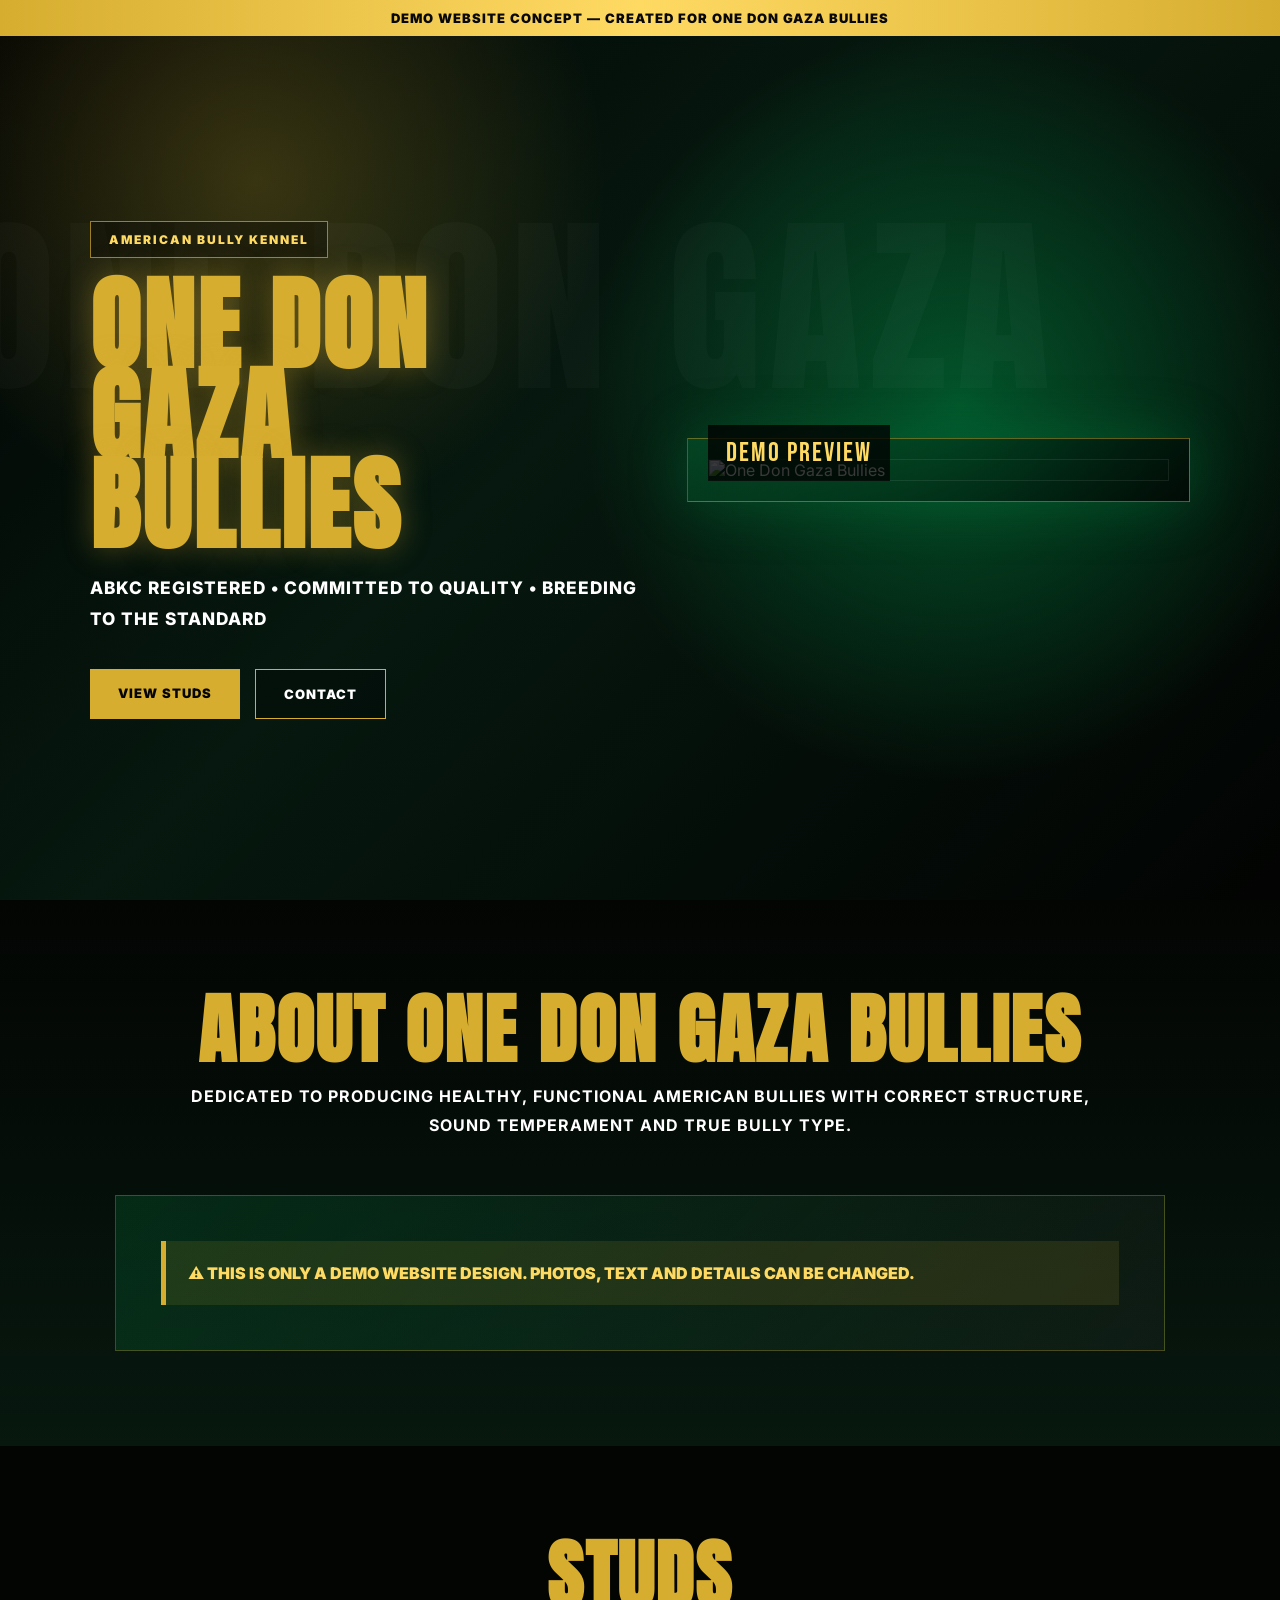
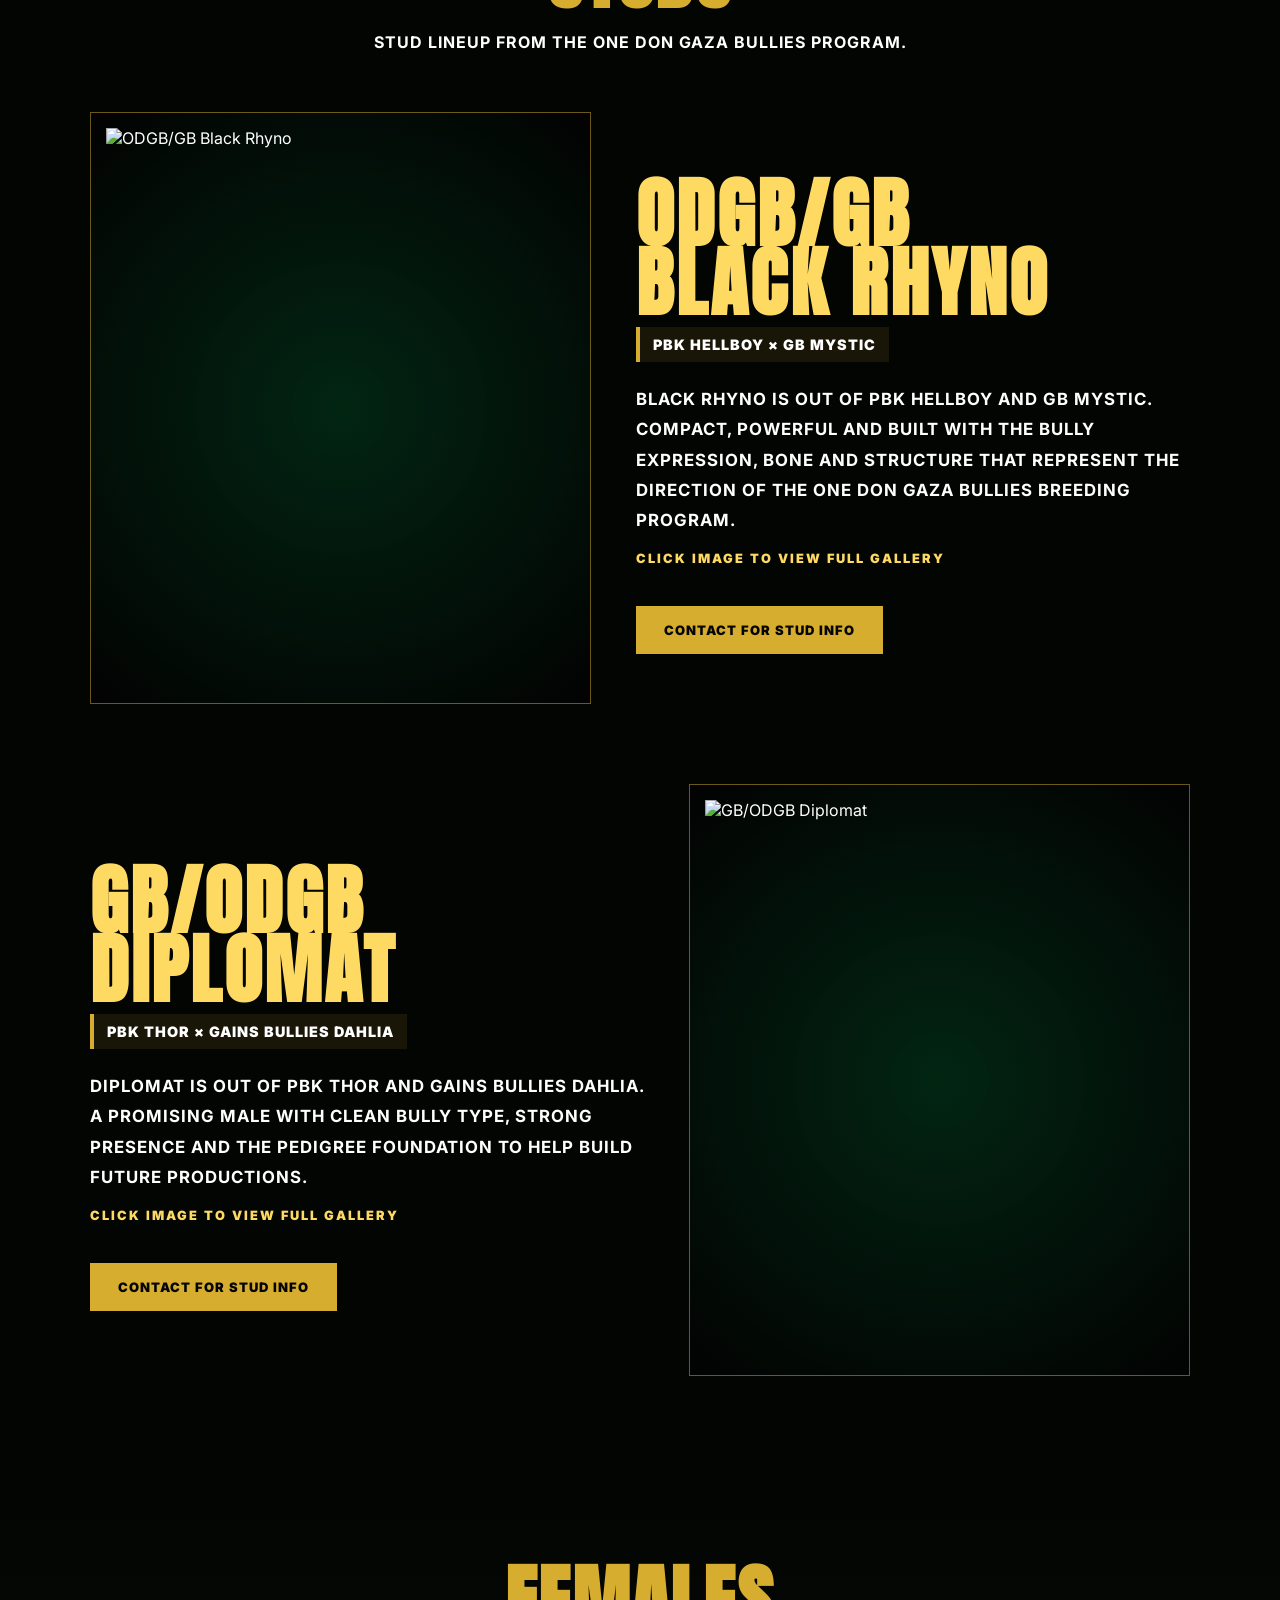
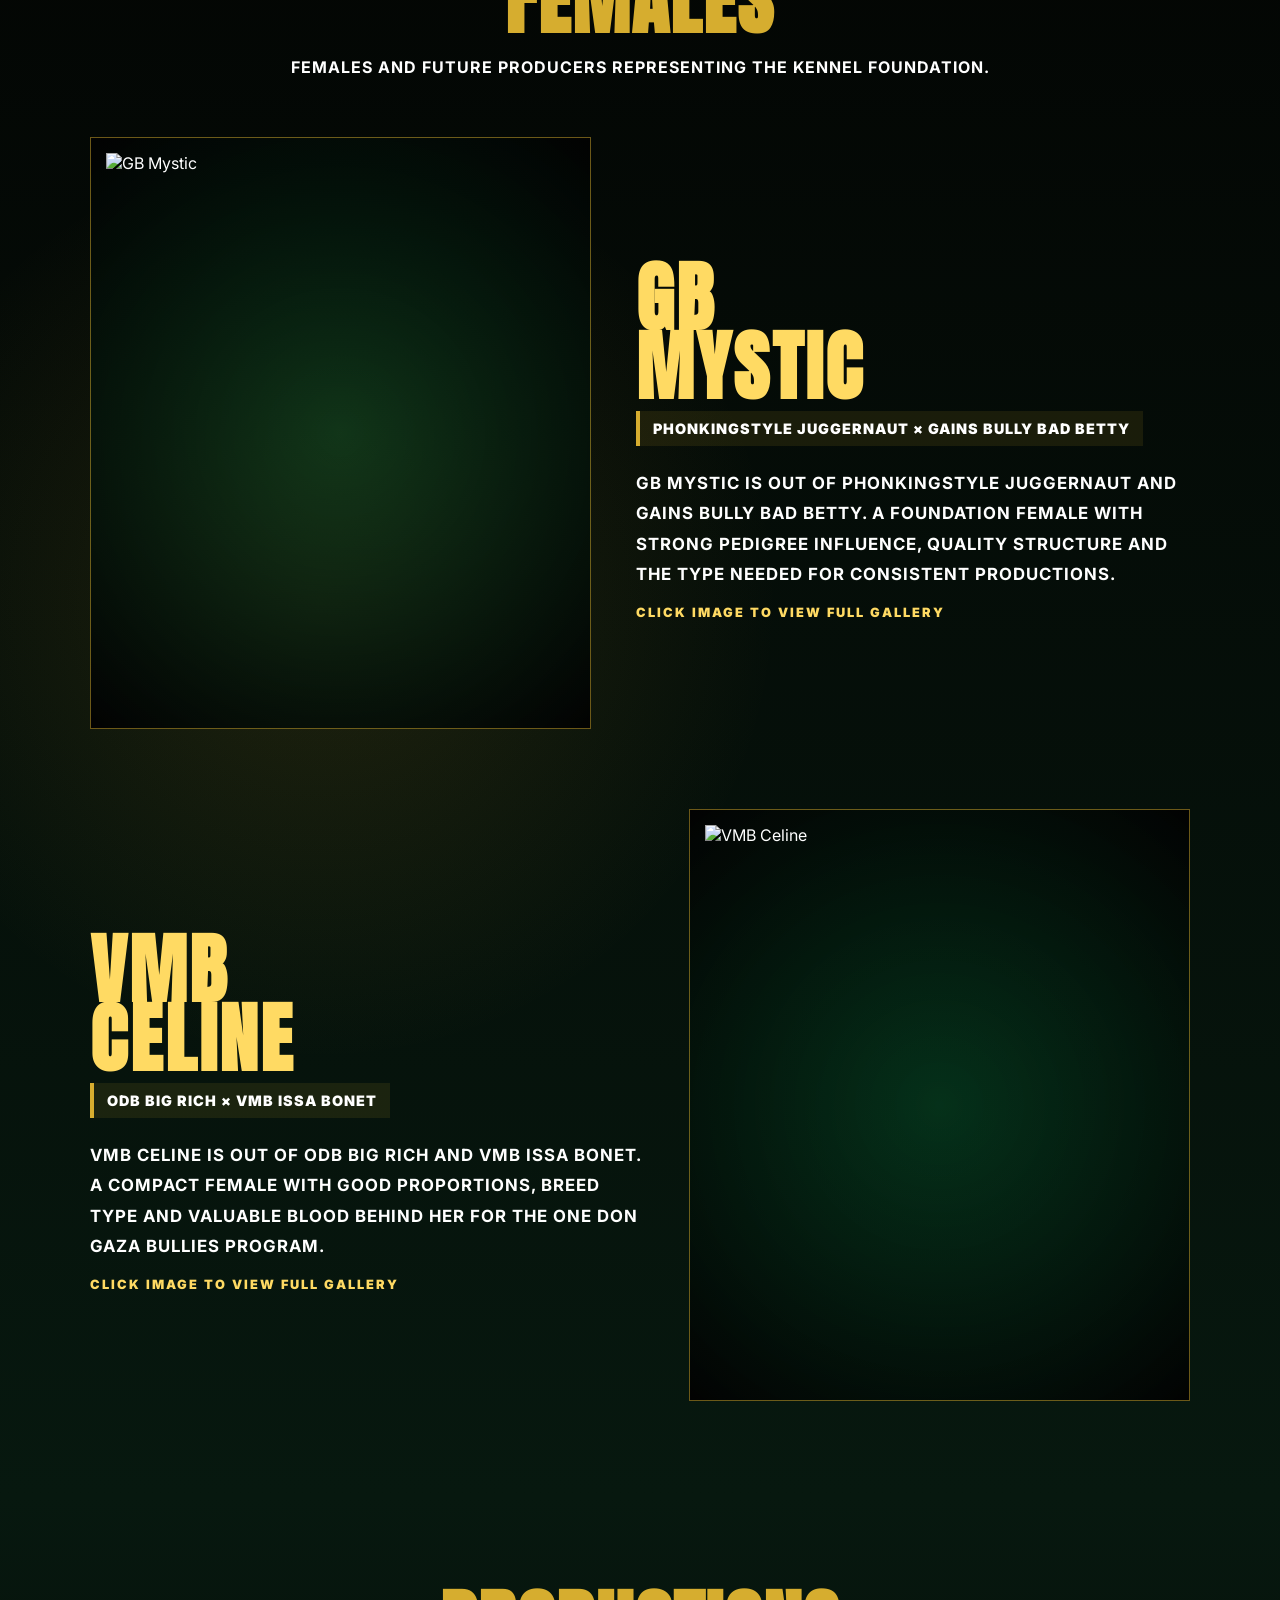
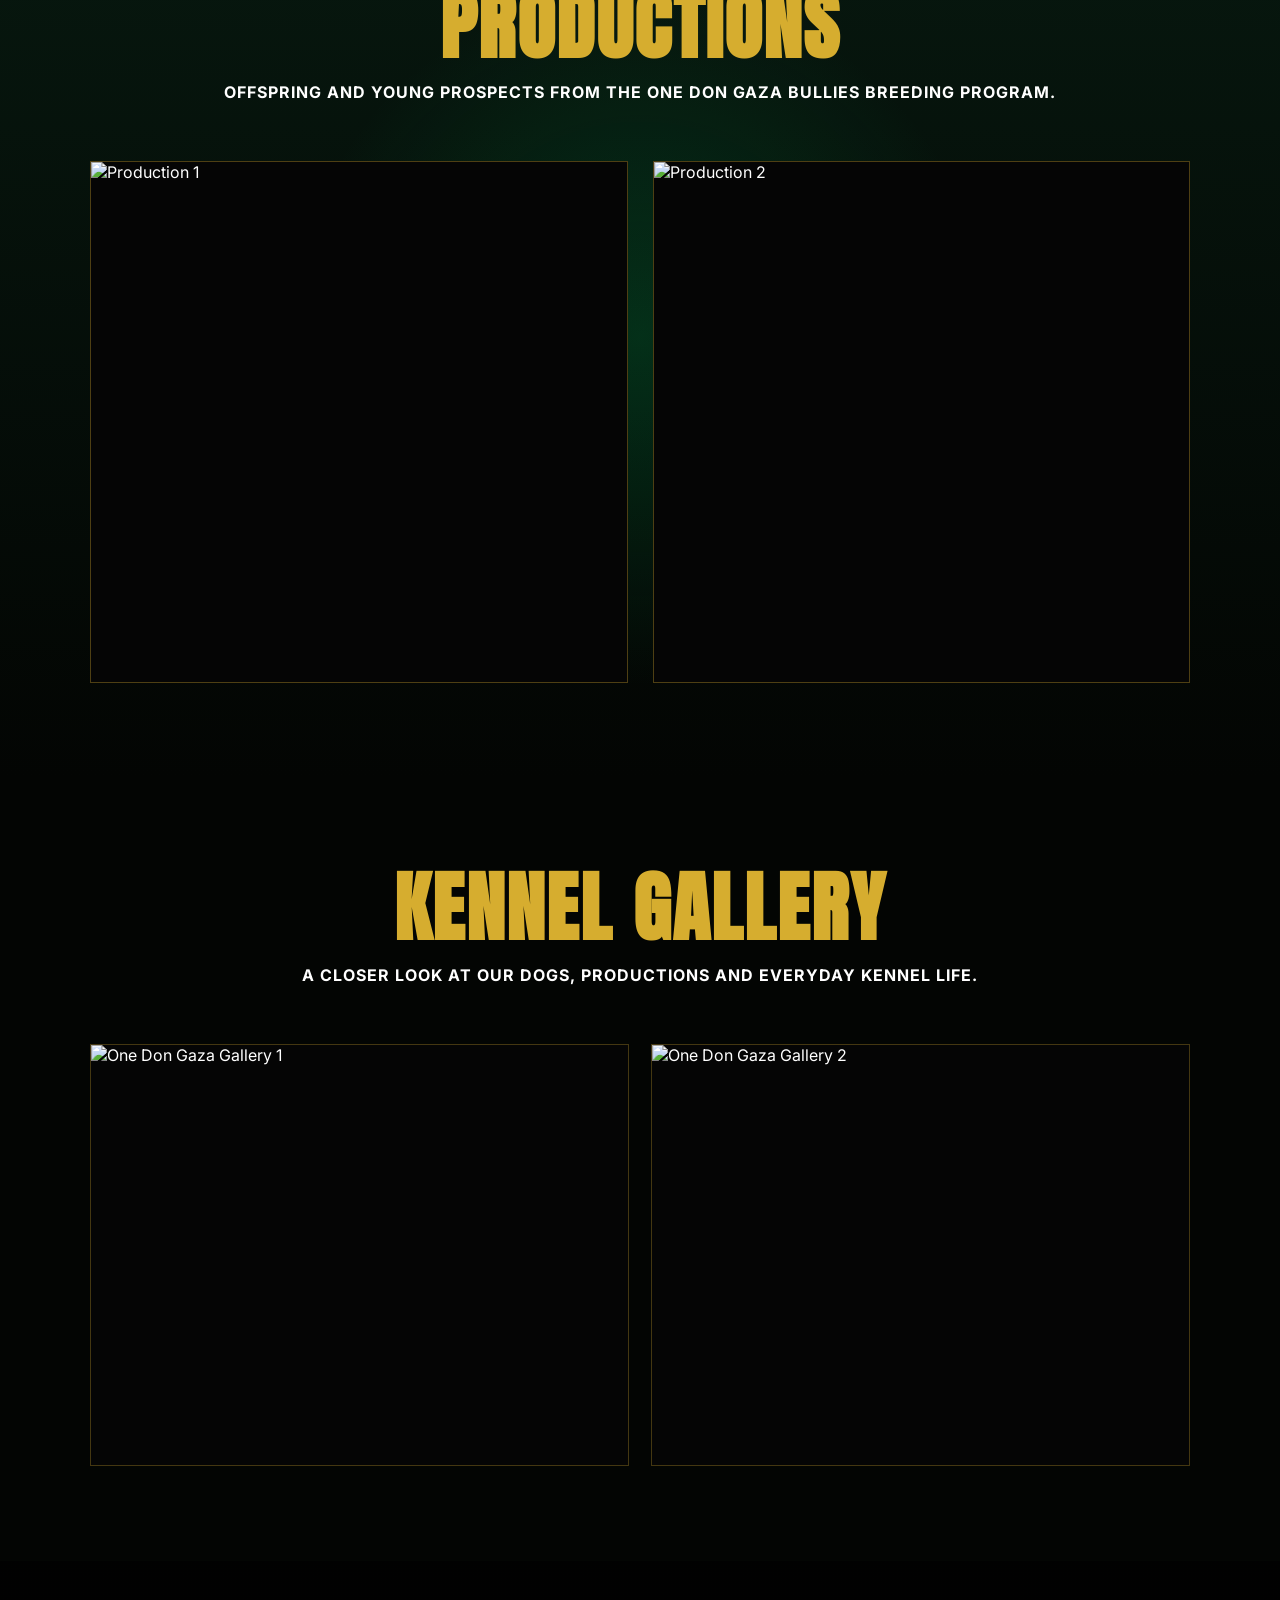
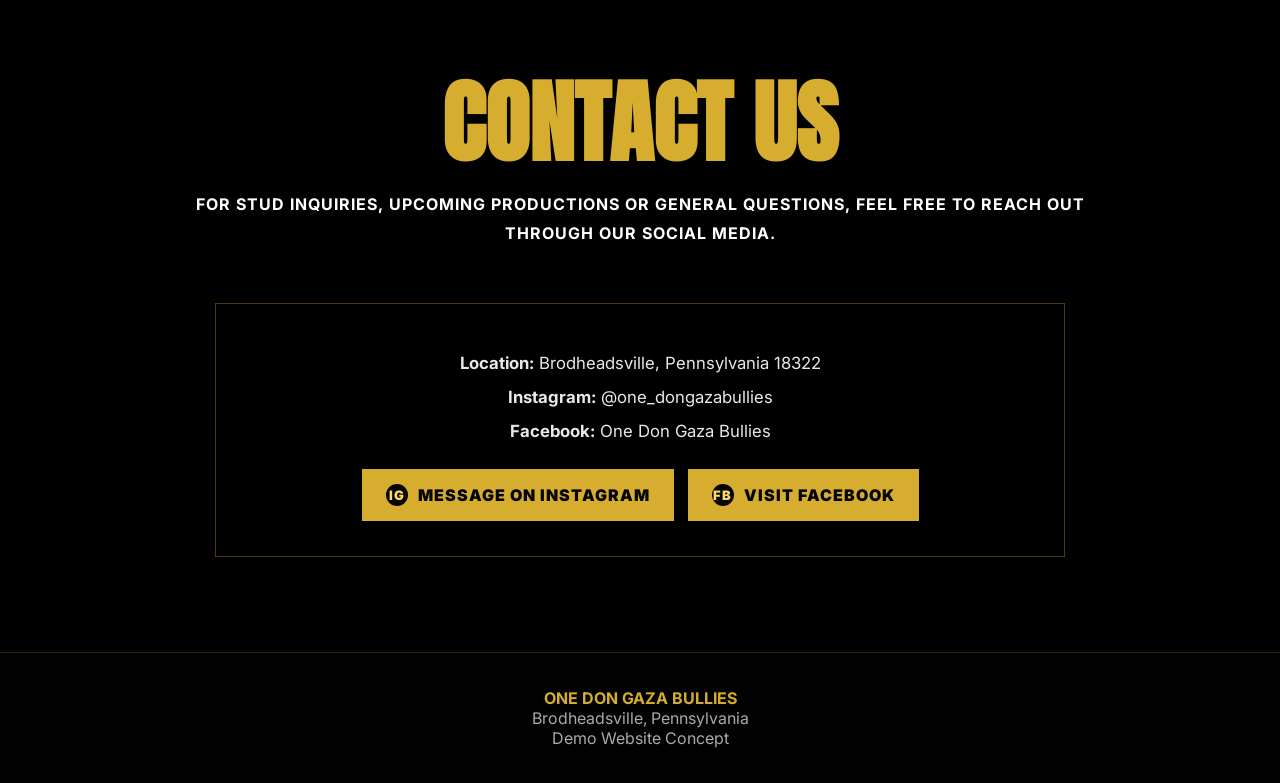
==== index.html @ aec7ecd5 "Update index.html" ====
<!DOCTYPE html>
<html lang="en">
<head>
<meta charset="UTF-8" />
<meta name="viewport" content="width=device-width, initial-scale=1.0" />
<title>ONE DON GAZA BULLIES | Demo Website</title>
<link href="https://fonts.googleapis.com/css2?family=Bebas+Neue&family=Anton&family=Inter:wght@300;400;600;800;900&display=swap" rel="stylesheet">
<style>
*{margin:0;padding:0;box-sizing:border-box}
html{scroll-behavior:smooth}
body{background:#030503;color:#fff;font-family:Inter,sans-serif;overflow-x:hidden}
:root{--gold:#d6ad2f;--gold2:#ffda63;--green:#00a651;--dark:#030503}
.demo{position:fixed;top:0;left:0;width:100%;z-index:99;background:linear-gradient(90deg,#d6ad2f,#ffda63,#d6ad2f);color:#080808;text-align:center;padding:10px;font-size:13px;font-weight:900;letter-spacing:1px}
.hero{min-height:100vh;padding:120px 7% 80px;display:grid;grid-template-columns:1.05fr .95fr;align-items:center;gap:40px;position:relative;overflow:hidden;background:radial-gradient(circle at 75% 45%,rgba(0,166,81,.45),transparent 35%),radial-gradient(circle at 20% 20%,rgba(214,173,47,.25),transparent 28%),linear-gradient(135deg,#020302 0%,#06180f 45%,#020302 100%)}
.hero:before{content:"ONE DON GAZA";position:absolute;font-family:Anton,sans-serif;font-size:15vw;color:rgba(255,255,255,.025);top:18%;left:-3%;letter-spacing:8px;white-space:nowrap}
.hero-text,.hero-art{position:relative;z-index:2}
.badge{display:inline-block;border:1px solid rgba(214,173,47,.7);color:var(--gold2);padding:10px 18px;font-size:12px;font-weight:900;letter-spacing:2px;margin-bottom:22px;background:rgba(0,0,0,.35)}
h1{font-family:Anton,sans-serif;font-size:clamp(4rem,8vw,8rem);line-height:.88;color:var(--gold);text-shadow:0 0 30px rgba(214,173,47,.35);letter-spacing:3px}
.hero-text p{margin-top:22px;max-width:620px;color:#fff;font-size:1.08rem;line-height:1.8;font-weight:800;letter-spacing:1px;text-transform:uppercase}
.cta{margin-top:35px;display:flex;gap:15px;flex-wrap:wrap}
.btn{text-decoration:none;padding:16px 28px;font-weight:900;letter-spacing:1px;text-transform:uppercase;font-size:13px;display:inline-block;cursor:pointer}
.btn.gold{background:var(--gold);color:#050505}
.btn.outline{border:1px solid var(--gold);color:#fff;background:rgba(0,0,0,.3)}
.hero-card{position:relative;background:linear-gradient(145deg,rgba(0,166,81,.22),rgba(0,0,0,.7));border:1px solid rgba(214,173,47,.45);padding:20px;box-shadow:0 0 60px rgba(0,166,81,.28)}
.hero-card img{width:100%;display:block;border:1px solid rgba(255,255,255,.08)}
.hero-card span{position:absolute;left:20px;bottom:20px;background:rgba(0,0,0,.78);color:var(--gold2);padding:12px 18px;font-family:Bebas Neue,sans-serif;font-size:1.7rem;letter-spacing:2px}
section{padding:95px 7%}
.title{font-family:Anton,sans-serif;color:var(--gold);font-size:clamp(3rem,6vw,6rem);line-height:.9;text-align:center;letter-spacing:2px;margin-bottom:18px}
.sub{text-align:center;max-width:900px;margin:0 auto 55px;color:#fff;line-height:1.8;font-weight:700;text-transform:uppercase;letter-spacing:1px}
.about{background:linear-gradient(180deg,#030503,#07180f)}
.about-box{max-width:1050px;margin:auto;border:1px solid rgba(214,173,47,.3);background:linear-gradient(135deg,rgba(0,166,81,.18),rgba(255,255,255,.03));padding:45px;text-align:center}
.demo-note{padding:22px;background:rgba(214,173,47,.12);border-left:5px solid var(--gold);color:var(--gold2);font-weight:900;text-align:left}
.dog-section{background:#030503}
.dog-section.alt{background:radial-gradient(circle at 25% 45%,rgba(214,173,47,.13),transparent 35%),linear-gradient(180deg,#030503,#07180f)}
.dog-list{display:grid;gap:80px;max-width:1320px;margin:0 auto}
.dog-card{display:grid;grid-template-columns:.95fr 1.05fr;gap:45px;align-items:center}
.dog-card.reverse{grid-template-columns:1.05fr .95fr}
.dog-card.reverse .dog-img{order:2}
.dog-card.reverse .dog-info{order:1}
.dog-img{border:1px solid rgba(214,173,47,.5);background:radial-gradient(circle,rgba(0,166,81,.2),#020202);padding:15px;cursor:pointer;overflow:hidden}
.dog-img img{width:100%;height:560px;object-fit:cover;display:block;transition:.35s ease}
.dog-img:hover img{transform:scale(1.035)}
.dog-info h3{color:var(--gold2);margin:18px 0 10px;font-family:Anton,sans-serif;font-size:clamp(3rem,6vw,6.3rem);letter-spacing:3px;text-transform:uppercase;line-height:.9}
.lineage{display:inline-block;margin-bottom:22px;padding:9px 13px;border-left:4px solid var(--gold);background:rgba(214,173,47,.1);color:#fff;font-size:.9rem;font-weight:900;letter-spacing:1px;text-transform:uppercase}
.dog-info p{color:#fff;line-height:1.8;font-size:1.05rem;font-weight:700;text-transform:uppercase;letter-spacing:1px;max-width:760px}
.click-hint{margin-top:16px;color:var(--gold2);font-size:.8rem;font-weight:900;letter-spacing:2px;text-transform:uppercase}
.photo-grid{display:grid;grid-template-columns:repeat(2,1fr);gap:25px}
.photo-card{position:relative;border:1px solid rgba(214,173,47,.35);overflow:hidden;background:#050505;cursor:pointer}
.photo-card img{width:100%;height:520px;object-fit:cover;display:block;transition:.35s ease}
.photo-card:hover img{transform:scale(1.04)}
.productions{background:radial-gradient(circle at center,rgba(0,166,81,.22),transparent 45%),linear-gradient(180deg,#07180f,#030503)}
.gallery{background:#030503}
.gallery-grid{display:grid;grid-template-columns:repeat(2,1fr);gap:22px;max-width:1100px;margin:0 auto}
.gallery-card{border:1px solid rgba(214,173,47,.3);background:#050505;overflow:hidden;cursor:pointer}
.gallery-card img{width:100%;height:420px;object-fit:cover;display:block;transition:.35s ease}
.gallery-card:hover img{transform:scale(1.06)}
.contact{text-align:center;position:relative;background:linear-gradient(rgba(0,0,0,.76),rgba(0,0,0,.82)),url('assets/hero/hero.png');background-size:cover;background-position:center}
.contact h2{font-family:Anton,sans-serif;font-size:clamp(3rem,7vw,7rem);color:var(--gold)}
.contact-box{max-width:850px;margin:30px auto 0;padding:35px;border:1px solid rgba(214,173,47,.35);background:rgba(0,0,0,.55)}
.contact-row{margin:14px 0;color:#e8e8e8;font-size:1.05rem}
.socials{display:flex;justify-content:center;gap:14px;flex-wrap:wrap;margin-top:28px}
.social-btn{text-decoration:none;color:#050505;background:var(--gold);padding:15px 24px;font-weight:900;text-transform:uppercase;letter-spacing:1px;display:flex;align-items:center;gap:10px}
.icon{width:22px;height:22px;display:inline-flex;align-items:center;justify-content:center;border-radius:50%;background:#050505;color:var(--gold2);font-size:13px;font-weight:900}
.lightbox{position:fixed;inset:0;background:rgba(0,0,0,.94);display:none;align-items:center;justify-content:center;z-index:9999}
.lightbox.active{display:flex}
.lightbox img{max-width:88vw;max-height:86vh;object-fit:contain;border:1px solid rgba(214,173,47,.55);box-shadow:0 0 50px rgba(214,173,47,.2)}
.close,.arrow{position:absolute;background:var(--gold);color:#000;border:none;font-weight:900;cursor:pointer}
.close{top:25px;right:30px;width:52px;height:52px;font-size:38px}
.arrow{top:50%;transform:translateY(-50%);width:58px;height:76px;font-size:48px}
.arrow.left{left:25px}
.arrow.right{right:25px}
footer{text-align:center;padding:35px;background:#020202;color:#aaa;border-top:1px solid rgba(214,173,47,.2)}
footer strong{color:var(--gold)}
@media(max-width:1000px){.hero,.dog-card,.dog-card.reverse,.photo-grid{grid-template-columns:1fr}.dog-card.reverse .dog-img,.dog-card.reverse .dog-info{order:initial}.gallery-grid{grid-template-columns:1fr}.hero{padding-top:100px;text-align:center}.cta{justify-content:center}.dog-img img{height:520px}}
@media(max-width:650px){section{padding:75px 6%}.photo-card img{height:350px}.gallery-card img{height:360px}.dog-img img{height:390px}.arrow{width:45px;height:62px;font-size:38px}.arrow.left{left:8px}.arrow.right{right:8px}.close{right:15px}}
</style>
</head>

<body>
<div class="demo">DEMO WEBSITE CONCEPT — CREATED FOR ONE DON GAZA BULLIES</div>

<header class="hero">
  <div class="hero-text">
    <div class="badge">AMERICAN BULLY KENNEL</div>
    <h1>ONE DON GAZA<br>BULLIES</h1>
    <p>ABKC REGISTERED • COMMITTED TO QUALITY • BREEDING TO THE STANDARD</p>
    <div class="cta">
      <a class="btn gold" href="#studs">View Studs</a>
      <a class="btn outline" href="#contact">Contact</a>
    </div>
  </div>
  <div class="hero-art">
    <div class="hero-card">
      <img src="assets/hero/hero.png" alt="One Don Gaza Bullies">
      <span>DEMO PREVIEW</span>
    </div>
  </div>
</header>

<section class="about">
  <h2 class="title">ABOUT ONE DON GAZA BULLIES</h2>
  <p class="sub">Dedicated to producing healthy, functional American Bullies with correct structure, sound temperament and true bully type.</p>
  <div class="about-box">
    <div class="demo-note">⚠ THIS IS ONLY A DEMO WEBSITE DESIGN. PHOTOS, TEXT AND DETAILS CAN BE CHANGED.</div>
  </div>
</section>

<section class="dog-section" id="studs">
  <h2 class="title">STUDS</h2>
  <p class="sub">Stud lineup from the One Don Gaza Bullies program.</p>
  <div class="dog-list">
    <div class="dog-card">
      <div class="dog-img" onclick="openLightbox('black_rhyno',0)">
        <img src="assets/studs/black_rhyno1.png" alt="ODGB/GB Black Rhyno">
      </div>
      <div class="dog-info">
        <h3>ODGB/GB<br>BLACK RHYNO</h3>
        <div class="lineage">PBK Hellboy × GB Mystic</div>
        <p>Black Rhyno is out of PBK Hellboy and GB Mystic. Compact, powerful and built with the bully expression, bone and structure that represent the direction of the One Don Gaza Bullies breeding program.</p>
        <div class="click-hint">Click image to view full gallery</div>
        <br><br><a class="btn gold" href="#contact">Contact For Stud Info</a>
      </div>
    </div>

    <div class="dog-card reverse">
      <div class="dog-img" onclick="openLightbox('diplomat',0)">
        <img src="assets/studs/diplomat.png" alt="GB/ODGB Diplomat">
      </div>
      <div class="dog-info">
        <h3>GB/ODGB<br>DIPLOMAT</h3>
        <div class="lineage">PBK Thor × Gains Bullies Dahlia</div>
        <p>Diplomat is out of PBK Thor and Gains Bullies Dahlia. A promising male with clean bully type, strong presence and the pedigree foundation to help build future productions.</p>
        <div class="click-hint">Click image to view full gallery</div>
        <br><br><a class="btn gold" href="#contact">Contact For Stud Info</a>
      </div>
    </div>
  </div>
</section>

<section class="dog-section alt" id="females">
  <h2 class="title">FEMALES</h2>
  <p class="sub">Females and future producers representing the kennel foundation.</p>
  <div class="dog-list">
    <div class="dog-card">
      <div class="dog-img" onclick="openLightbox('mystic',0)">
        <img src="assets/females/mystic_01.png" alt="GB Mystic">
      </div>
      <div class="dog-info">
        <h3>GB<br>MYSTIC</h3>
        <div class="lineage">Phonkingstyle Juggernaut × Gains Bully Bad Betty</div>
        <p>GB Mystic is out of Phonkingstyle Juggernaut and Gains Bully Bad Betty. A foundation female with strong pedigree influence, quality structure and the type needed for consistent productions.</p>
        <div class="click-hint">Click image to view full gallery</div>
      </div>
    </div>

    <div class="dog-card reverse">
      <div class="dog-img" onclick="openLightbox('celine',0)">
        <img src="assets/females/celine_01.png" alt="VMB Celine">
      </div>
      <div class="dog-info">
        <h3>VMB<br>CELINE</h3>
        <div class="lineage">ODB Big Rich × VMB Issa Bonet</div>
        <p>VMB Celine is out of ODB Big Rich and VMB Issa Bonet. A compact female with good proportions, breed type and valuable blood behind her for the One Don Gaza Bullies program.</p>
        <div class="click-hint">Click image to view full gallery</div>
      </div>
    </div>
  </div>
</section>

<section class="productions" id="productions">
  <h2 class="title">PRODUCTIONS</h2>
  <p class="sub">Offspring and young prospects from the One Don Gaza Bullies breeding program.</p>
  <div class="photo-grid">
    <div class="photo-card" onclick="openLightbox('productions',0)"><img src="assets/productions/productions_01.png" alt="Production 1"></div>
    <div class="photo-card" onclick="openLightbox('productions',1)"><img src="assets/productions/productions_02.jpeg" alt="Production 2"></div>
  </div>
</section>

<section class="gallery" id="gallery">
  <h2 class="title">KENNEL GALLERY</h2>
  <p class="sub">A closer look at our dogs, productions and everyday kennel life.</p>
  <div class="gallery-grid">
    <div class="gallery-card" onclick="openLightbox('gallery',0)"><img src="assets/gallery/gallery_01.png" alt="One Don Gaza Gallery 1"></div>
    <div class="gallery-card" onclick="openLightbox('gallery',1)"><img src="assets/gallery/gallery_02.png" alt="One Don Gaza Gallery 2"></div>
  </div>
</section>

<section class="contact" id="contact">
  <h2>CONTACT US</h2>
  <p class="sub">For stud inquiries, upcoming productions or general questions, feel free to reach out through our social media.</p>
  <div class="contact-box">
    <div class="contact-row"><strong>Location:</strong> Brodheadsville, Pennsylvania 18322</div>
    <div class="contact-row"><strong>Instagram:</strong> @one_dongazabullies</div>
    <div class="contact-row"><strong>Facebook:</strong> One Don Gaza Bullies</div>
    <div class="socials">
      <a class="social-btn" href="https://www.instagram.com/one_dongazabullies/" target="_blank"><span class="icon">IG</span> Message On Instagram</a>
      <a class="social-btn" href="https://www.facebook.com/search/top?q=One%20Don%20Gaza%20Bullies" target="_blank"><span class="icon">FB</span> Visit Facebook</a>
    </div>
  </div>
</section>

<footer>
  <strong>ONE DON GAZA BULLIES</strong><br>
  Brodheadsville, Pennsylvania<br>
  Demo Website Concept
</footer>

<div class="lightbox" id="lightbox">
  <button class="close" onclick="closeLightbox()">×</button>
  <button class="arrow left" onclick="prevImage()">‹</button>
  <img id="lightboxImg" src="" alt="">
  <button class="arrow right" onclick="nextImage()">›</button>
</div>

<script>
const galleries = {
  black_rhyno: ["assets/studs/black_rhyno1.png","assets/studs/black_rhyno2.png"],
  diplomat: ["assets/studs/diplomat.png"],
  mystic: ["assets/females/mystic_01.png"],
  celine: ["assets/females/celine_01.png","assets/females/celine_02.png"],
  productions: ["assets/productions/productions_01.png","assets/productions/productions_02.jpeg"],
  gallery: ["assets/gallery/gallery_01.png","assets/gallery/gallery_02.png"]
};

let currentGallery = [];
let currentIndex = 0;

function openLightbox(galleryName, index){
  currentGallery = galleries[galleryName] || [];
  if(!currentGallery.length) return;
  currentIndex = index;
  document.getElementById("lightboxImg").src = currentGallery[currentIndex];
  document.getElementById("lightbox").classList.add("active");
}
function closeLightbox(){document.getElementById("lightbox").classList.remove("active")}
function nextImage(){
  if(!currentGallery.length) return;
  currentIndex = (currentIndex + 1) % currentGallery.length;
  document.getElementById("lightboxImg").src = currentGallery[currentIndex];
}
function prevImage(){
  if(!currentGallery.length) return;
  currentIndex = (currentIndex - 1 + currentGallery.length) % currentGallery.length;
  document.getElementById("lightboxImg").src = currentGallery[currentIndex];
}
document.addEventListener("keydown", function(e){
  if(e.key === "Escape") closeLightbox();
  if(e.key === "ArrowRight") nextImage();
  if(e.key === "ArrowLeft") prevImage();
});
document.getElementById("lightbox").addEventListener("click", function(e){
  if(e.target.id === "lightbox") closeLightbox();
});
</script>
</body>
</html>
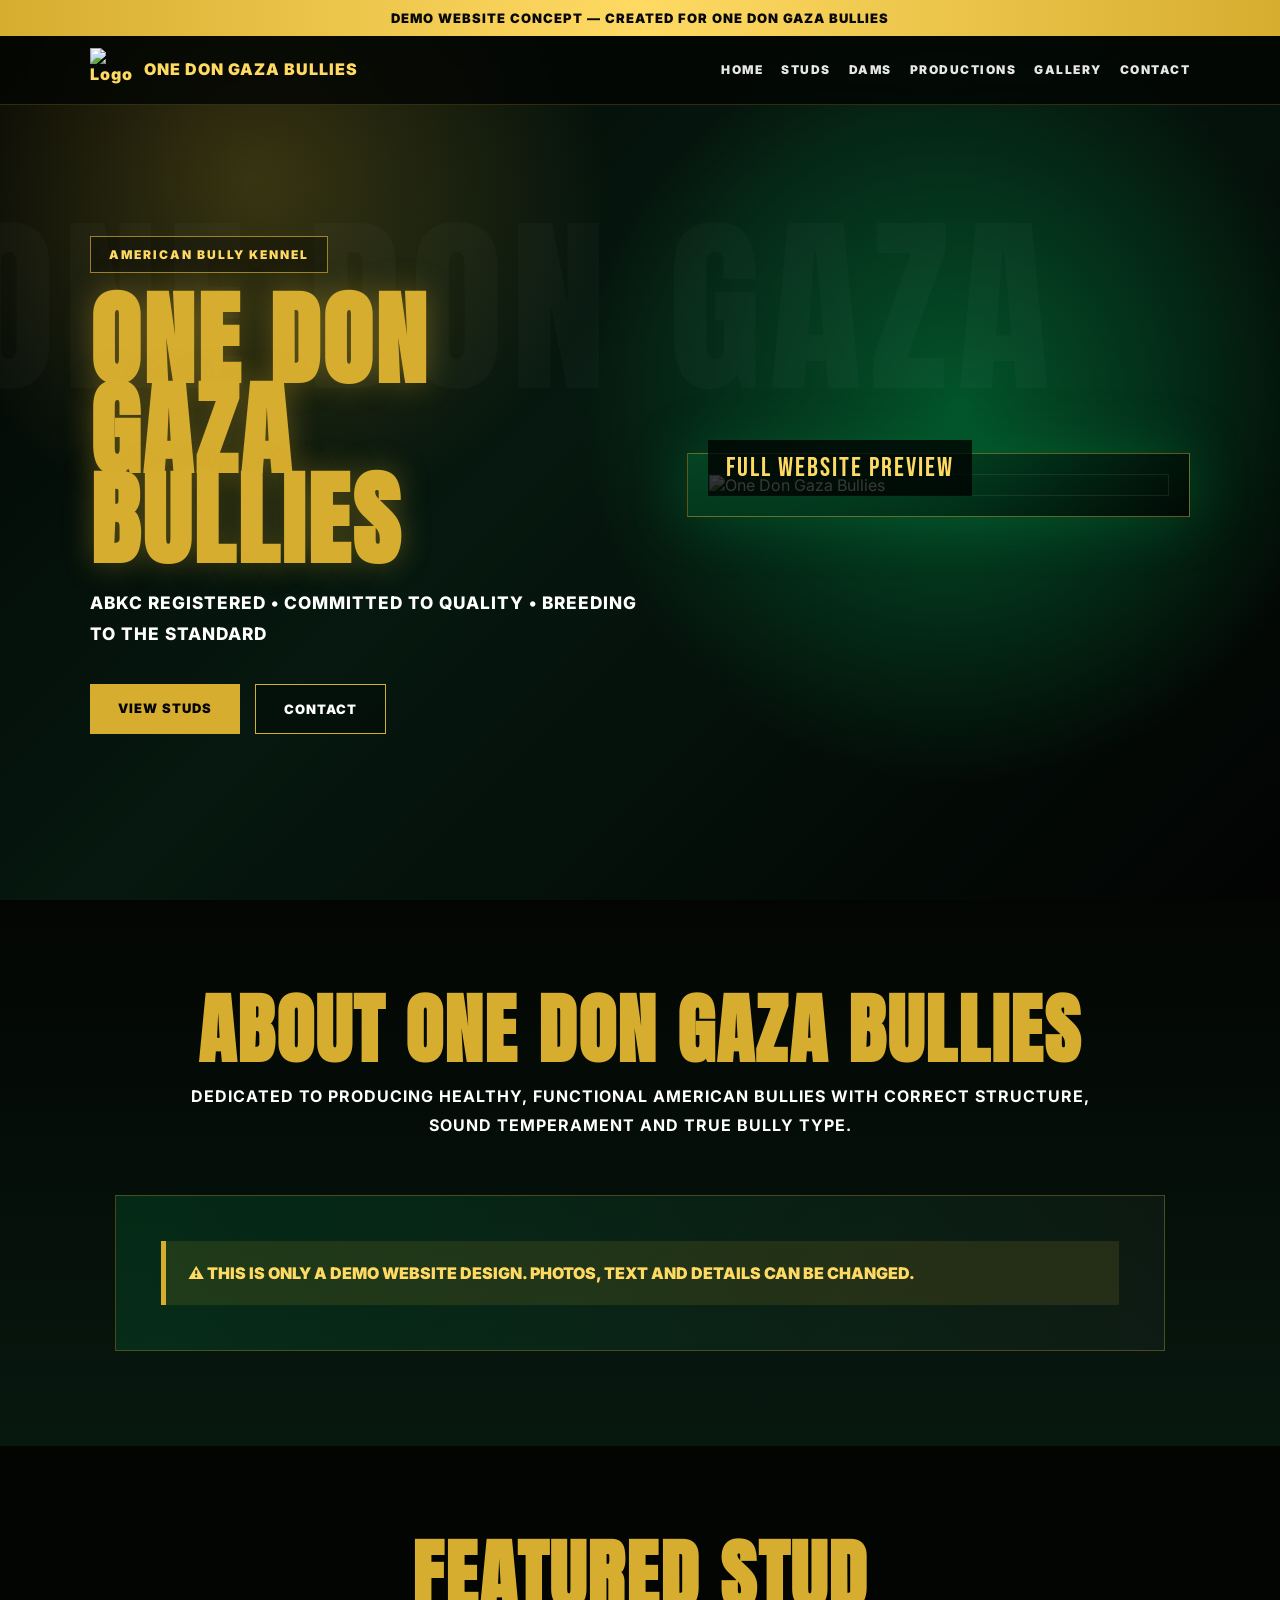
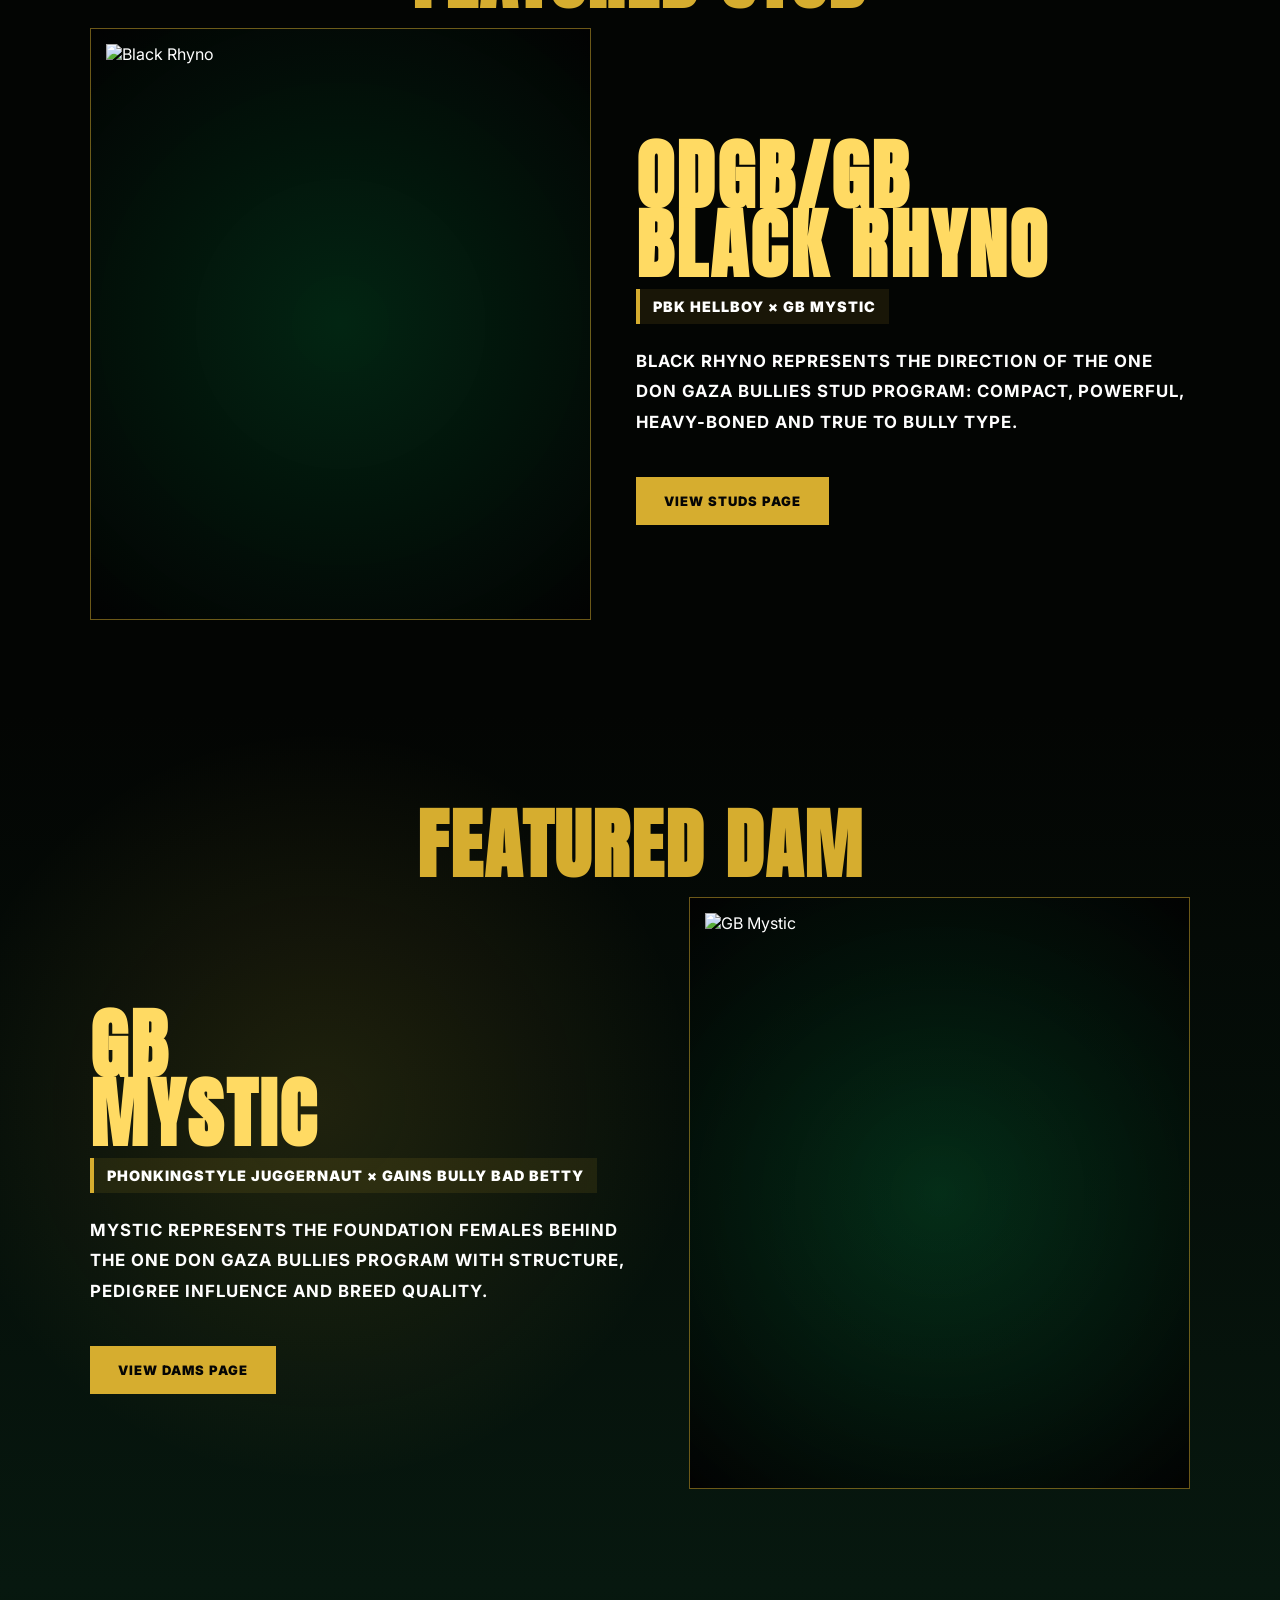
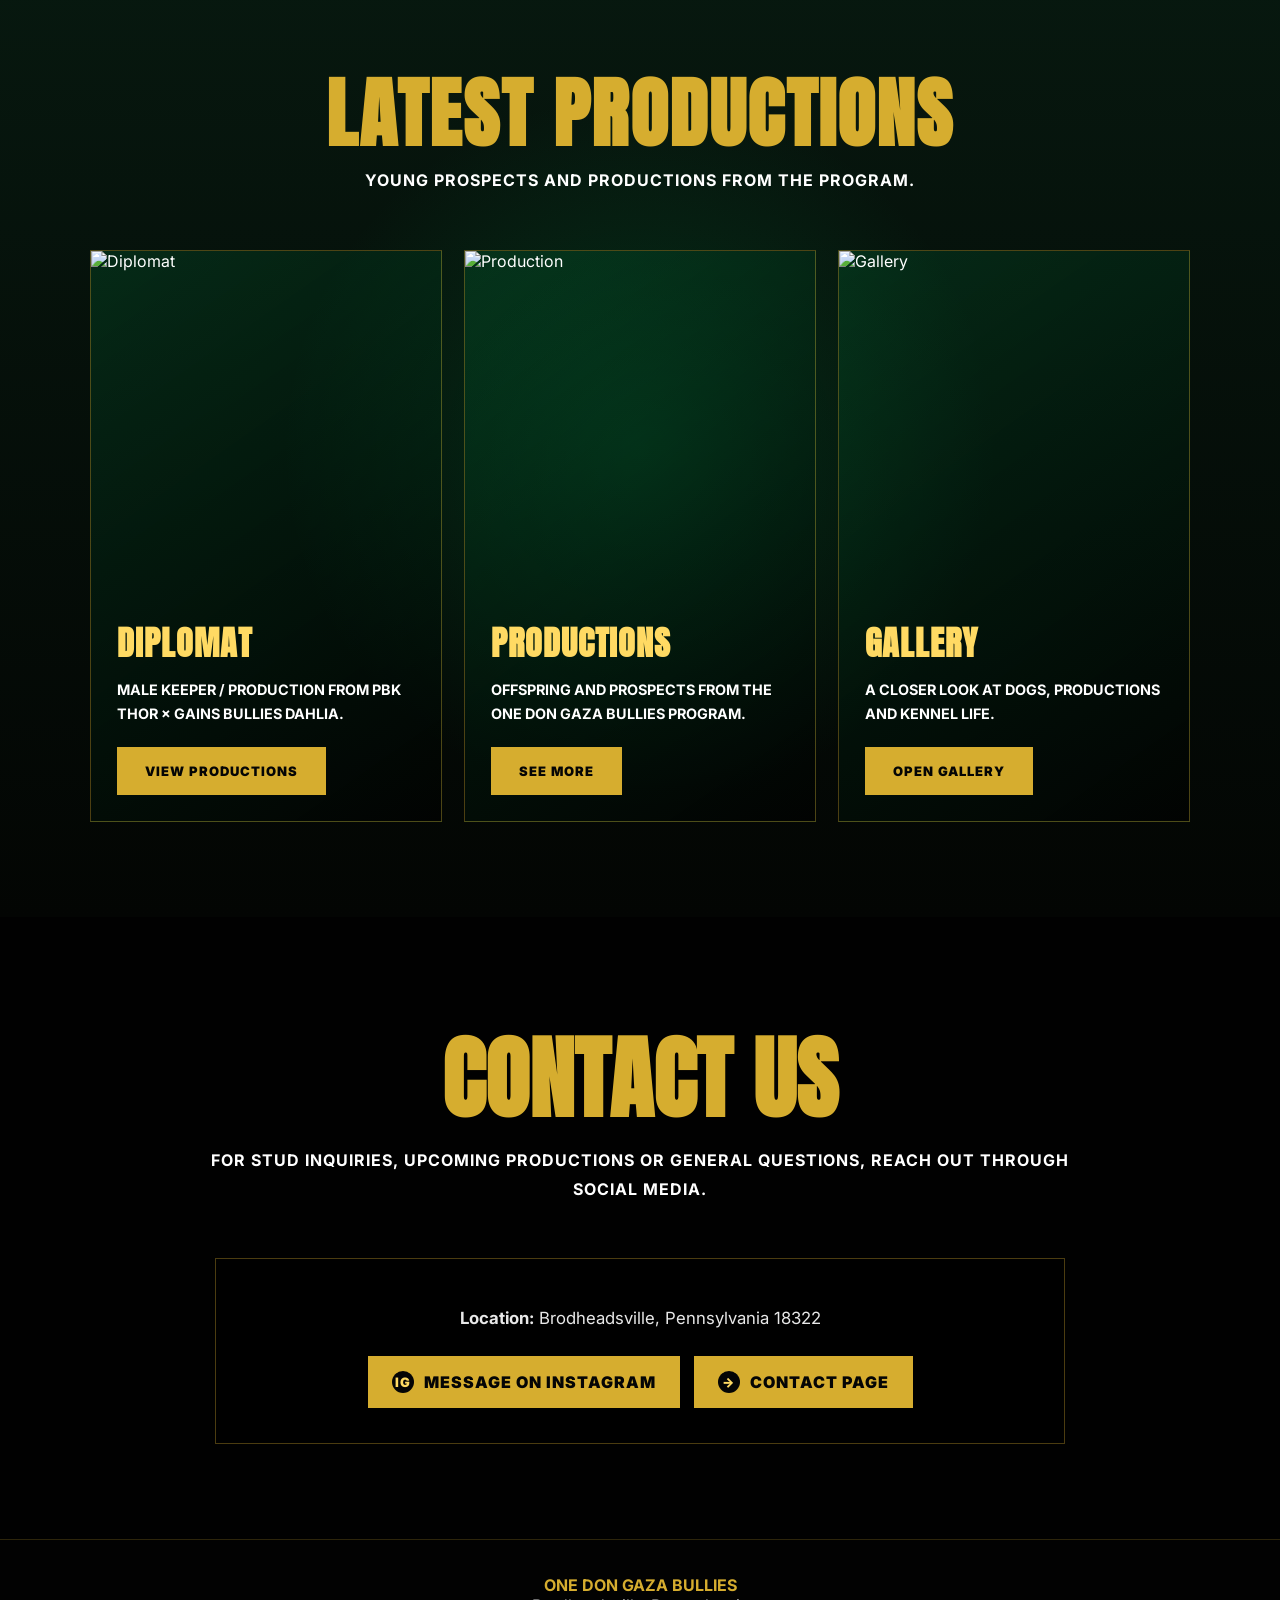
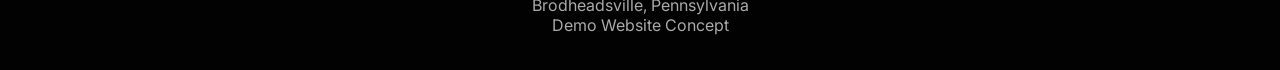
==== commit 5293c750: "Add files via upload" ====
--- a/index.html
+++ b/index.html
@@ -1,256 +1,2 @@
-<!DOCTYPE html>
-<html lang="en">
-<head>
-<meta charset="UTF-8" />
-<meta name="viewport" content="width=device-width, initial-scale=1.0" />
-<title>ONE DON GAZA BULLIES | Demo Website</title>
-<link href="https://fonts.googleapis.com/css2?family=Bebas+Neue&family=Anton&family=Inter:wght@300;400;600;800;900&display=swap" rel="stylesheet">
-<style>
-*{margin:0;padding:0;box-sizing:border-box}
-html{scroll-behavior:smooth}
-body{background:#030503;color:#fff;font-family:Inter,sans-serif;overflow-x:hidden}
-:root{--gold:#d6ad2f;--gold2:#ffda63;--green:#00a651;--dark:#030503}
-.demo{position:fixed;top:0;left:0;width:100%;z-index:99;background:linear-gradient(90deg,#d6ad2f,#ffda63,#d6ad2f);color:#080808;text-align:center;padding:10px;font-size:13px;font-weight:900;letter-spacing:1px}
-.hero{min-height:100vh;padding:120px 7% 80px;display:grid;grid-template-columns:1.05fr .95fr;align-items:center;gap:40px;position:relative;overflow:hidden;background:radial-gradient(circle at 75% 45%,rgba(0,166,81,.45),transparent 35%),radial-gradient(circle at 20% 20%,rgba(214,173,47,.25),transparent 28%),linear-gradient(135deg,#020302 0%,#06180f 45%,#020302 100%)}
-.hero:before{content:"ONE DON GAZA";position:absolute;font-family:Anton,sans-serif;font-size:15vw;color:rgba(255,255,255,.025);top:18%;left:-3%;letter-spacing:8px;white-space:nowrap}
-.hero-text,.hero-art{position:relative;z-index:2}
-.badge{display:inline-block;border:1px solid rgba(214,173,47,.7);color:var(--gold2);padding:10px 18px;font-size:12px;font-weight:900;letter-spacing:2px;margin-bottom:22px;background:rgba(0,0,0,.35)}
-h1{font-family:Anton,sans-serif;font-size:clamp(4rem,8vw,8rem);line-height:.88;color:var(--gold);text-shadow:0 0 30px rgba(214,173,47,.35);letter-spacing:3px}
-.hero-text p{margin-top:22px;max-width:620px;color:#fff;font-size:1.08rem;line-height:1.8;font-weight:800;letter-spacing:1px;text-transform:uppercase}
-.cta{margin-top:35px;display:flex;gap:15px;flex-wrap:wrap}
-.btn{text-decoration:none;padding:16px 28px;font-weight:900;letter-spacing:1px;text-transform:uppercase;font-size:13px;display:inline-block;cursor:pointer}
-.btn.gold{background:var(--gold);color:#050505}
-.btn.outline{border:1px solid var(--gold);color:#fff;background:rgba(0,0,0,.3)}
-.hero-card{position:relative;background:linear-gradient(145deg,rgba(0,166,81,.22),rgba(0,0,0,.7));border:1px solid rgba(214,173,47,.45);padding:20px;box-shadow:0 0 60px rgba(0,166,81,.28)}
-.hero-card img{width:100%;display:block;border:1px solid rgba(255,255,255,.08)}
-.hero-card span{position:absolute;left:20px;bottom:20px;background:rgba(0,0,0,.78);color:var(--gold2);padding:12px 18px;font-family:Bebas Neue,sans-serif;font-size:1.7rem;letter-spacing:2px}
-section{padding:95px 7%}
-.title{font-family:Anton,sans-serif;color:var(--gold);font-size:clamp(3rem,6vw,6rem);line-height:.9;text-align:center;letter-spacing:2px;margin-bottom:18px}
-.sub{text-align:center;max-width:900px;margin:0 auto 55px;color:#fff;line-height:1.8;font-weight:700;text-transform:uppercase;letter-spacing:1px}
-.about{background:linear-gradient(180deg,#030503,#07180f)}
-.about-box{max-width:1050px;margin:auto;border:1px solid rgba(214,173,47,.3);background:linear-gradient(135deg,rgba(0,166,81,.18),rgba(255,255,255,.03));padding:45px;text-align:center}
-.demo-note{padding:22px;background:rgba(214,173,47,.12);border-left:5px solid var(--gold);color:var(--gold2);font-weight:900;text-align:left}
-.dog-section{background:#030503}
-.dog-section.alt{background:radial-gradient(circle at 25% 45%,rgba(214,173,47,.13),transparent 35%),linear-gradient(180deg,#030503,#07180f)}
-.dog-list{display:grid;gap:80px;max-width:1320px;margin:0 auto}
-.dog-card{display:grid;grid-template-columns:.95fr 1.05fr;gap:45px;align-items:center}
-.dog-card.reverse{grid-template-columns:1.05fr .95fr}
-.dog-card.reverse .dog-img{order:2}
-.dog-card.reverse .dog-info{order:1}
-.dog-img{border:1px solid rgba(214,173,47,.5);background:radial-gradient(circle,rgba(0,166,81,.2),#020202);padding:15px;cursor:pointer;overflow:hidden}
-.dog-img img{width:100%;height:560px;object-fit:cover;display:block;transition:.35s ease}
-.dog-img:hover img{transform:scale(1.035)}
-.dog-info h3{color:var(--gold2);margin:18px 0 10px;font-family:Anton,sans-serif;font-size:clamp(3rem,6vw,6.3rem);letter-spacing:3px;text-transform:uppercase;line-height:.9}
-.lineage{display:inline-block;margin-bottom:22px;padding:9px 13px;border-left:4px solid var(--gold);background:rgba(214,173,47,.1);color:#fff;font-size:.9rem;font-weight:900;letter-spacing:1px;text-transform:uppercase}
-.dog-info p{color:#fff;line-height:1.8;font-size:1.05rem;font-weight:700;text-transform:uppercase;letter-spacing:1px;max-width:760px}
-.click-hint{margin-top:16px;color:var(--gold2);font-size:.8rem;font-weight:900;letter-spacing:2px;text-transform:uppercase}
-.photo-grid{display:grid;grid-template-columns:repeat(2,1fr);gap:25px}
-.photo-card{position:relative;border:1px solid rgba(214,173,47,.35);overflow:hidden;background:#050505;cursor:pointer}
-.photo-card img{width:100%;height:520px;object-fit:cover;display:block;transition:.35s ease}
-.photo-card:hover img{transform:scale(1.04)}
-.productions{background:radial-gradient(circle at center,rgba(0,166,81,.22),transparent 45%),linear-gradient(180deg,#07180f,#030503)}
-.gallery{background:#030503}
-.gallery-grid{display:grid;grid-template-columns:repeat(2,1fr);gap:22px;max-width:1100px;margin:0 auto}
-.gallery-card{border:1px solid rgba(214,173,47,.3);background:#050505;overflow:hidden;cursor:pointer}
-.gallery-card img{width:100%;height:420px;object-fit:cover;display:block;transition:.35s ease}
-.gallery-card:hover img{transform:scale(1.06)}
-.contact{text-align:center;position:relative;background:linear-gradient(rgba(0,0,0,.76),rgba(0,0,0,.82)),url('assets/hero/hero.png');background-size:cover;background-position:center}
-.contact h2{font-family:Anton,sans-serif;font-size:clamp(3rem,7vw,7rem);color:var(--gold)}
-.contact-box{max-width:850px;margin:30px auto 0;padding:35px;border:1px solid rgba(214,173,47,.35);background:rgba(0,0,0,.55)}
-.contact-row{margin:14px 0;color:#e8e8e8;font-size:1.05rem}
-.socials{display:flex;justify-content:center;gap:14px;flex-wrap:wrap;margin-top:28px}
-.social-btn{text-decoration:none;color:#050505;background:var(--gold);padding:15px 24px;font-weight:900;text-transform:uppercase;letter-spacing:1px;display:flex;align-items:center;gap:10px}
-.icon{width:22px;height:22px;display:inline-flex;align-items:center;justify-content:center;border-radius:50%;background:#050505;color:var(--gold2);font-size:13px;font-weight:900}
-.lightbox{position:fixed;inset:0;background:rgba(0,0,0,.94);display:none;align-items:center;justify-content:center;z-index:9999}
-.lightbox.active{display:flex}
-.lightbox img{max-width:88vw;max-height:86vh;object-fit:contain;border:1px solid rgba(214,173,47,.55);box-shadow:0 0 50px rgba(214,173,47,.2)}
-.close,.arrow{position:absolute;background:var(--gold);color:#000;border:none;font-weight:900;cursor:pointer}
-.close{top:25px;right:30px;width:52px;height:52px;font-size:38px}
-.arrow{top:50%;transform:translateY(-50%);width:58px;height:76px;font-size:48px}
-.arrow.left{left:25px}
-.arrow.right{right:25px}
-footer{text-align:center;padding:35px;background:#020202;color:#aaa;border-top:1px solid rgba(214,173,47,.2)}
-footer strong{color:var(--gold)}
-@media(max-width:1000px){.hero,.dog-card,.dog-card.reverse,.photo-grid{grid-template-columns:1fr}.dog-card.reverse .dog-img,.dog-card.reverse .dog-info{order:initial}.gallery-grid{grid-template-columns:1fr}.hero{padding-top:100px;text-align:center}.cta{justify-content:center}.dog-img img{height:520px}}
-@media(max-width:650px){section{padding:75px 6%}.photo-card img{height:350px}.gallery-card img{height:360px}.dog-img img{height:390px}.arrow{width:45px;height:62px;font-size:38px}.arrow.left{left:8px}.arrow.right{right:8px}.close{right:15px}}
-</style>
-</head>
-
-<body>
-<div class="demo">DEMO WEBSITE CONCEPT — CREATED FOR ONE DON GAZA BULLIES</div>
-
-<header class="hero">
-  <div class="hero-text">
-    <div class="badge">AMERICAN BULLY KENNEL</div>
-    <h1>ONE DON GAZA<br>BULLIES</h1>
-    <p>ABKC REGISTERED • COMMITTED TO QUALITY • BREEDING TO THE STANDARD</p>
-    <div class="cta">
-      <a class="btn gold" href="#studs">View Studs</a>
-      <a class="btn outline" href="#contact">Contact</a>
-    </div>
-  </div>
-  <div class="hero-art">
-    <div class="hero-card">
-      <img src="assets/hero/hero.png" alt="One Don Gaza Bullies">
-      <span>DEMO PREVIEW</span>
-    </div>
-  </div>
-</header>
-
-<section class="about">
-  <h2 class="title">ABOUT ONE DON GAZA BULLIES</h2>
-  <p class="sub">Dedicated to producing healthy, functional American Bullies with correct structure, sound temperament and true bully type.</p>
-  <div class="about-box">
-    <div class="demo-note">⚠ THIS IS ONLY A DEMO WEBSITE DESIGN. PHOTOS, TEXT AND DETAILS CAN BE CHANGED.</div>
-  </div>
-</section>
-
-<section class="dog-section" id="studs">
-  <h2 class="title">STUDS</h2>
-  <p class="sub">Stud lineup from the One Don Gaza Bullies program.</p>
-  <div class="dog-list">
-    <div class="dog-card">
-      <div class="dog-img" onclick="openLightbox('black_rhyno',0)">
-        <img src="assets/studs/black_rhyno1.png" alt="ODGB/GB Black Rhyno">
-      </div>
-      <div class="dog-info">
-        <h3>ODGB/GB<br>BLACK RHYNO</h3>
-        <div class="lineage">PBK Hellboy × GB Mystic</div>
-        <p>Black Rhyno is out of PBK Hellboy and GB Mystic. Compact, powerful and built with the bully expression, bone and structure that represent the direction of the One Don Gaza Bullies breeding program.</p>
-        <div class="click-hint">Click image to view full gallery</div>
-        <br><br><a class="btn gold" href="#contact">Contact For Stud Info</a>
-      </div>
-    </div>
-
-    <div class="dog-card reverse">
-      <div class="dog-img" onclick="openLightbox('diplomat',0)">
-        <img src="assets/studs/diplomat.png" alt="GB/ODGB Diplomat">
-      </div>
-      <div class="dog-info">
-        <h3>GB/ODGB<br>DIPLOMAT</h3>
-        <div class="lineage">PBK Thor × Gains Bullies Dahlia</div>
-        <p>Diplomat is out of PBK Thor and Gains Bullies Dahlia. A promising male with clean bully type, strong presence and the pedigree foundation to help build future productions.</p>
-        <div class="click-hint">Click image to view full gallery</div>
-        <br><br><a class="btn gold" href="#contact">Contact For Stud Info</a>
-      </div>
-    </div>
-  </div>
-</section>
-
-<section class="dog-section alt" id="females">
-  <h2 class="title">FEMALES</h2>
-  <p class="sub">Females and future producers representing the kennel foundation.</p>
-  <div class="dog-list">
-    <div class="dog-card">
-      <div class="dog-img" onclick="openLightbox('mystic',0)">
-        <img src="assets/females/mystic_01.png" alt="GB Mystic">
-      </div>
-      <div class="dog-info">
-        <h3>GB<br>MYSTIC</h3>
-        <div class="lineage">Phonkingstyle Juggernaut × Gains Bully Bad Betty</div>
-        <p>GB Mystic is out of Phonkingstyle Juggernaut and Gains Bully Bad Betty. A foundation female with strong pedigree influence, quality structure and the type needed for consistent productions.</p>
-        <div class="click-hint">Click image to view full gallery</div>
-      </div>
-    </div>
-
-    <div class="dog-card reverse">
-      <div class="dog-img" onclick="openLightbox('celine',0)">
-        <img src="assets/females/celine_01.png" alt="VMB Celine">
-      </div>
-      <div class="dog-info">
-        <h3>VMB<br>CELINE</h3>
-        <div class="lineage">ODB Big Rich × VMB Issa Bonet</div>
-        <p>VMB Celine is out of ODB Big Rich and VMB Issa Bonet. A compact female with good proportions, breed type and valuable blood behind her for the One Don Gaza Bullies program.</p>
-        <div class="click-hint">Click image to view full gallery</div>
-      </div>
-    </div>
-  </div>
-</section>
-
-<section class="productions" id="productions">
-  <h2 class="title">PRODUCTIONS</h2>
-  <p class="sub">Offspring and young prospects from the One Don Gaza Bullies breeding program.</p>
-  <div class="photo-grid">
-    <div class="photo-card" onclick="openLightbox('productions',0)"><img src="assets/productions/productions_01.png" alt="Production 1"></div>
-    <div class="photo-card" onclick="openLightbox('productions',1)"><img src="assets/productions/productions_02.jpeg" alt="Production 2"></div>
-  </div>
-</section>
-
-<section class="gallery" id="gallery">
-  <h2 class="title">KENNEL GALLERY</h2>
-  <p class="sub">A closer look at our dogs, productions and everyday kennel life.</p>
-  <div class="gallery-grid">
-    <div class="gallery-card" onclick="openLightbox('gallery',0)"><img src="assets/gallery/gallery_01.png" alt="One Don Gaza Gallery 1"></div>
-    <div class="gallery-card" onclick="openLightbox('gallery',1)"><img src="assets/gallery/gallery_02.png" alt="One Don Gaza Gallery 2"></div>
-  </div>
-</section>
-
-<section class="contact" id="contact">
-  <h2>CONTACT US</h2>
-  <p class="sub">For stud inquiries, upcoming productions or general questions, feel free to reach out through our social media.</p>
-  <div class="contact-box">
-    <div class="contact-row"><strong>Location:</strong> Brodheadsville, Pennsylvania 18322</div>
-    <div class="contact-row"><strong>Instagram:</strong> @one_dongazabullies</div>
-    <div class="contact-row"><strong>Facebook:</strong> One Don Gaza Bullies</div>
-    <div class="socials">
-      <a class="social-btn" href="https://www.instagram.com/one_dongazabullies/" target="_blank"><span class="icon">IG</span> Message On Instagram</a>
-      <a class="social-btn" href="https://www.facebook.com/search/top?q=One%20Don%20Gaza%20Bullies" target="_blank"><span class="icon">FB</span> Visit Facebook</a>
-    </div>
-  </div>
-</section>
-
-<footer>
-  <strong>ONE DON GAZA BULLIES</strong><br>
-  Brodheadsville, Pennsylvania<br>
-  Demo Website Concept
-</footer>
-
-<div class="lightbox" id="lightbox">
-  <button class="close" onclick="closeLightbox()">×</button>
-  <button class="arrow left" onclick="prevImage()">‹</button>
-  <img id="lightboxImg" src="" alt="">
-  <button class="arrow right" onclick="nextImage()">›</button>
-</div>
-
-<script>
-const galleries = {
-  black_rhyno: ["assets/studs/black_rhyno1.png","assets/studs/black_rhyno2.png"],
-  diplomat: ["assets/studs/diplomat.png"],
-  mystic: ["assets/females/mystic_01.png"],
-  celine: ["assets/females/celine_01.png","assets/females/celine_02.png"],
-  productions: ["assets/productions/productions_01.png","assets/productions/productions_02.jpeg"],
-  gallery: ["assets/gallery/gallery_01.png","assets/gallery/gallery_02.png"]
-};
-
-let currentGallery = [];
-let currentIndex = 0;
-
-function openLightbox(galleryName, index){
-  currentGallery = galleries[galleryName] || [];
-  if(!currentGallery.length) return;
-  currentIndex = index;
-  document.getElementById("lightboxImg").src = currentGallery[currentIndex];
-  document.getElementById("lightbox").classList.add("active");
-}
-function closeLightbox(){document.getElementById("lightbox").classList.remove("active")}
-function nextImage(){
-  if(!currentGallery.length) return;
-  currentIndex = (currentIndex + 1) % currentGallery.length;
-  document.getElementById("lightboxImg").src = currentGallery[currentIndex];
-}
-function prevImage(){
-  if(!currentGallery.length) return;
-  currentIndex = (currentIndex - 1 + currentGallery.length) % currentGallery.length;
-  document.getElementById("lightboxImg").src = currentGallery[currentIndex];
-}
-document.addEventListener("keydown", function(e){
-  if(e.key === "Escape") closeLightbox();
-  if(e.key === "ArrowRight") nextImage();
-  if(e.key === "ArrowLeft") prevImage();
-});
-document.getElementById("lightbox").addEventListener("click", function(e){
-  if(e.target.id === "lightbox") closeLightbox();
-});
-</script>
-</body>
-</html>
+<!DOCTYPE html><html lang="en"><head><meta charset="UTF-8"/><meta name="viewport" content="width=device-width, initial-scale=1.0"/><title>ONE DON GAZA BULLIES | Home</title><link href="https://fonts.googleapis.com/css2?family=Bebas+Neue&family=Anton&family=Inter:wght@300;400;600;800;900&display=swap" rel="stylesheet"><link rel="stylesheet" href="style.css"></head><body><div class="demo">DEMO WEBSITE CONCEPT — CREATED FOR ONE DON GAZA BULLIES</div>
+<nav class="nav"><a class="nav-brand" href="index.html"><img src="assets/hero/logo.png" alt="Logo"><span>ONE DON GAZA BULLIES</span></a><div class="nav-links"><a href="index.html">Home</a><a href="studs.html">Studs</a><a href="dams.html">Dams</a><a href="productions.html">Productions</a><a href="gallery.html">Gallery</a><a href="contact.html">Contact</a></div></nav><header class="hero"><div class="hero-text"><div class="badge">AMERICAN BULLY KENNEL</div><h1>ONE DON GAZA<br>BULLIES</h1><p>ABKC REGISTERED • COMMITTED TO QUALITY • BREEDING TO THE STANDARD</p><div class="cta"><a class="btn gold" href="studs.html">View Studs</a><a class="btn outline" href="contact.html">Contact</a></div></div><div class="hero-art"><div class="hero-card"><img src="assets/hero/hero.png" alt="One Don Gaza Bullies"><span>FULL WEBSITE PREVIEW</span></div></div></header><section class="about"><h2 class="title">ABOUT ONE DON GAZA BULLIES</h2><p class="sub">Dedicated to producing healthy, functional American Bullies with correct structure, sound temperament and true bully type.</p><div class="about-box"><div class="demo-note">⚠ THIS IS ONLY A DEMO WEBSITE DESIGN. PHOTOS, TEXT AND DETAILS CAN BE CHANGED.</div></div></section><section class="dog-section"><h2 class="title">FEATURED STUD</h2><div class="dog-list"><div class="dog-card"><div class="dog-img" onclick="openLightbox('black_rhyno',0)"><img src="assets/studs/black_rhyno1.png" alt="Black Rhyno"></div><div class="dog-info"><h3>ODGB/GB<br>BLACK RHYNO</h3><div class="lineage">PBK Hellboy × GB Mystic</div><p>Black Rhyno represents the direction of the One Don Gaza Bullies stud program: compact, powerful, heavy-boned and true to bully type.</p><br><br><a class="btn gold" href="studs.html">View Studs Page</a></div></div></div></section><section class="dog-section alt"><h2 class="title">FEATURED DAM</h2><div class="dog-list"><div class="dog-card reverse"><div class="dog-img" onclick="openLightbox('mystic',0)"><img src="assets/females/mystic_01.png" alt="GB Mystic"></div><div class="dog-info"><h3>GB<br>MYSTIC</h3><div class="lineage">Phonkingstyle Juggernaut × Gains Bully Bad Betty</div><p>Mystic represents the foundation females behind the One Don Gaza Bullies program with structure, pedigree influence and breed quality.</p><br><br><a class="btn gold" href="dams.html">View Dams Page</a></div></div></div></section><section class="productions"><h2 class="title">LATEST PRODUCTIONS</h2><p class="sub">Young prospects and productions from the program.</p><div class="cards"><div class="card"><img src="assets/studs/diplomat.png" alt="Diplomat"><div class="card-content"><h3>DIPLOMAT</h3><p>Male keeper / production from PBK Thor × Gains Bullies Dahlia.</p><br><a class="btn gold" href="productions.html">View Productions</a></div></div><div class="card"><img src="assets/productions/productions_01.png" alt="Production"><div class="card-content"><h3>PRODUCTIONS</h3><p>Offspring and prospects from the One Don Gaza Bullies program.</p><br><a class="btn gold" href="productions.html">See More</a></div></div><div class="card"><img src="assets/gallery/gallery_01.png" alt="Gallery"><div class="card-content"><h3>GALLERY</h3><p>A closer look at dogs, productions and kennel life.</p><br><a class="btn gold" href="gallery.html">Open Gallery</a></div></div></div></section><section class="contact"><h2>CONTACT US</h2><p class="sub">For stud inquiries, upcoming productions or general questions, reach out through social media.</p><div class="contact-box"><div class="contact-row"><strong>Location:</strong> Brodheadsville, Pennsylvania 18322</div><div class="socials"><a class="social-btn" href="https://www.instagram.com/one_dongazabullies/" target="_blank"><span class="icon">IG</span> Message On Instagram</a><a class="social-btn" href="contact.html"><span class="icon">→</span> Contact Page</a></div></div></section><footer><strong>ONE DON GAZA BULLIES</strong><br>Brodheadsville, Pennsylvania<br>Demo Website Concept</footer><div class="lightbox" id="lightbox"><button class="close" onclick="closeLightbox()">×</button><button class="arrow left" onclick="prevImage()">‹</button><img id="lightboxImg" src="" alt=""><button class="arrow right" onclick="nextImage()">›</button></div><script src="script.js"></script></body></html>
--- a/style.css
+++ b/style.css
@@ -0,0 +1,15 @@
+*{margin:0;padding:0;box-sizing:border-box}
+html{scroll-behavior:smooth}
+body{background:#030503;color:#fff;font-family:Inter,sans-serif;overflow-x:hidden}
+:root{--gold:#d6ad2f;--gold2:#ffda63;--green:#00a651;--dark:#030503}
+a{color:inherit}.demo{position:fixed;top:0;left:0;width:100%;z-index:99;background:linear-gradient(90deg,#d6ad2f,#ffda63,#d6ad2f);color:#080808;text-align:center;padding:10px;font-size:13px;font-weight:900;letter-spacing:1px}
+.nav{position:fixed;top:34px;left:0;width:100%;z-index:90;padding:14px 7%;display:flex;align-items:center;justify-content:space-between;background:rgba(3,5,3,.82);backdrop-filter:blur(14px);border-bottom:1px solid rgba(214,173,47,.22)}
+.nav-brand{display:flex;align-items:center;gap:12px;text-decoration:none;font-weight:900;letter-spacing:1px;color:var(--gold2)}.nav-brand img{width:42px;height:42px;object-fit:contain}.nav-links{display:flex;gap:18px;align-items:center;flex-wrap:wrap}.nav-links a{text-decoration:none;color:#fff;font-size:12px;font-weight:900;letter-spacing:1.5px;text-transform:uppercase;opacity:.9}.nav-links a:hover,.nav-links a.active{color:var(--gold2)}
+.hero{min-height:100vh;padding:150px 7% 80px;display:grid;grid-template-columns:1.05fr .95fr;align-items:center;gap:40px;position:relative;overflow:hidden;background:radial-gradient(circle at 75% 45%,rgba(0,166,81,.45),transparent 35%),radial-gradient(circle at 20% 20%,rgba(214,173,47,.25),transparent 28%),linear-gradient(135deg,#020302 0%,#06180f 45%,#020302 100%)}
+.hero:before{content:"ONE DON GAZA";position:absolute;font-family:Anton,sans-serif;font-size:15vw;color:rgba(255,255,255,.025);top:18%;left:-3%;letter-spacing:8px;white-space:nowrap}.hero-text,.hero-art{position:relative;z-index:2}.badge{display:inline-block;border:1px solid rgba(214,173,47,.7);color:var(--gold2);padding:10px 18px;font-size:12px;font-weight:900;letter-spacing:2px;margin-bottom:22px;background:rgba(0,0,0,.35)}
+h1{font-family:Anton,sans-serif;font-size:clamp(4rem,8vw,8rem);line-height:.88;color:var(--gold);text-shadow:0 0 30px rgba(214,173,47,.35);letter-spacing:3px}.hero-text p{margin-top:22px;max-width:620px;color:#fff;font-size:1.08rem;line-height:1.8;font-weight:800;letter-spacing:1px;text-transform:uppercase}.cta{margin-top:35px;display:flex;gap:15px;flex-wrap:wrap}.btn{text-decoration:none;padding:16px 28px;font-weight:900;letter-spacing:1px;text-transform:uppercase;font-size:13px;display:inline-block;cursor:pointer}.btn.gold{background:var(--gold);color:#050505}.btn.outline{border:1px solid var(--gold);color:#fff;background:rgba(0,0,0,.3)}
+.hero-card{position:relative;background:linear-gradient(145deg,rgba(0,166,81,.22),rgba(0,0,0,.7));border:1px solid rgba(214,173,47,.45);padding:20px;box-shadow:0 0 60px rgba(0,166,81,.28)}.hero-card img{width:100%;display:block;border:1px solid rgba(255,255,255,.08)}.hero-card span{position:absolute;left:20px;bottom:20px;background:rgba(0,0,0,.78);color:var(--gold2);padding:12px 18px;font-family:Bebas Neue,sans-serif;font-size:1.7rem;letter-spacing:2px}
+.page-hero{padding:175px 7% 90px;text-align:center;background:radial-gradient(circle at center,rgba(0,166,81,.35),transparent 40%),linear-gradient(135deg,#020302,#06180f,#020302)}.page-hero h1{font-size:clamp(4rem,9vw,9rem)}section{padding:95px 7%}.title{font-family:Anton,sans-serif;color:var(--gold);font-size:clamp(3rem,6vw,6rem);line-height:.9;text-align:center;letter-spacing:2px;margin-bottom:18px}.sub{text-align:center;max-width:900px;margin:0 auto 55px;color:#fff;line-height:1.8;font-weight:700;text-transform:uppercase;letter-spacing:1px}.about{background:linear-gradient(180deg,#030503,#07180f)}.about-box{max-width:1050px;margin:auto;border:1px solid rgba(214,173,47,.3);background:linear-gradient(135deg,rgba(0,166,81,.18),rgba(255,255,255,.03));padding:45px;text-align:center}.demo-note{padding:22px;background:rgba(214,173,47,.12);border-left:5px solid var(--gold);color:var(--gold2);font-weight:900;text-align:left}
+.dog-section{background:#030503}.dog-section.alt{background:radial-gradient(circle at 25% 45%,rgba(214,173,47,.13),transparent 35%),linear-gradient(180deg,#030503,#07180f)}.dog-list{display:grid;gap:80px;max-width:1320px;margin:0 auto}.dog-card{display:grid;grid-template-columns:.95fr 1.05fr;gap:45px;align-items:center}.dog-card.reverse{grid-template-columns:1.05fr .95fr}.dog-card.reverse .dog-img{order:2}.dog-card.reverse .dog-info{order:1}.dog-img{border:1px solid rgba(214,173,47,.5);background:radial-gradient(circle,rgba(0,166,81,.2),#020202);padding:15px;cursor:pointer;overflow:hidden}.dog-img img{width:100%;height:560px;object-fit:cover;display:block;transition:.35s ease}.dog-img:hover img{transform:scale(1.035)}.dog-info h3{color:var(--gold2);margin:18px 0 10px;font-family:Anton,sans-serif;font-size:clamp(3rem,6vw,6.3rem);letter-spacing:3px;text-transform:uppercase;line-height:.9}.lineage{display:inline-block;margin-bottom:22px;padding:9px 13px;border-left:4px solid var(--gold);background:rgba(214,173,47,.1);color:#fff;font-size:.9rem;font-weight:900;letter-spacing:1px;text-transform:uppercase}.dog-info p{color:#fff;line-height:1.8;font-size:1.05rem;font-weight:700;text-transform:uppercase;letter-spacing:1px;max-width:760px}.click-hint{margin-top:16px;color:var(--gold2);font-size:.8rem;font-weight:900;letter-spacing:2px;text-transform:uppercase}
+.cards{display:grid;grid-template-columns:repeat(3,1fr);gap:22px;max-width:1200px;margin:0 auto}.card{border:1px solid rgba(214,173,47,.35);background:linear-gradient(145deg,rgba(0,166,81,.16),rgba(0,0,0,.55));overflow:hidden}.card img{width:100%;height:340px;object-fit:cover;display:block}.card-content{padding:26px}.card-content h3{font-family:Anton,sans-serif;color:var(--gold2);font-size:2.1rem;letter-spacing:1px}.card-content p{margin-top:10px;color:#fff;line-height:1.7;font-weight:700;text-transform:uppercase;font-size:.9rem}.photo-grid{display:grid;grid-template-columns:repeat(2,1fr);gap:25px}.photo-card{position:relative;border:1px solid rgba(214,173,47,.35);overflow:hidden;background:#050505;cursor:pointer}.photo-card img{width:100%;height:520px;object-fit:cover;display:block;transition:.35s ease}.photo-card:hover img{transform:scale(1.04)}.productions{background:radial-gradient(circle at center,rgba(0,166,81,.22),transparent 45%),linear-gradient(180deg,#07180f,#030503)}.gallery{background:#030503}.gallery-grid{display:grid;grid-template-columns:repeat(2,1fr);gap:22px;max-width:1100px;margin:0 auto}.gallery-card{border:1px solid rgba(214,173,47,.3);background:#050505;overflow:hidden;cursor:pointer}.gallery-card img{width:100%;height:420px;object-fit:cover;display:block;transition:.35s ease}.gallery-card:hover img{transform:scale(1.06)}
+.contact{text-align:center;position:relative;background:linear-gradient(rgba(0,0,0,.76),rgba(0,0,0,.82)),url('assets/hero/hero.png');background-size:cover;background-position:center}.contact h2{font-family:Anton,sans-serif;font-size:clamp(3rem,7vw,7rem);color:var(--gold)}.contact-box{max-width:850px;margin:30px auto 0;padding:35px;border:1px solid rgba(214,173,47,.35);background:rgba(0,0,0,.55)}.contact-row{margin:14px 0;color:#e8e8e8;font-size:1.05rem}.socials{display:flex;justify-content:center;gap:14px;flex-wrap:wrap;margin-top:28px}.social-btn{text-decoration:none;color:#050505;background:var(--gold);padding:15px 24px;font-weight:900;text-transform:uppercase;letter-spacing:1px;display:flex;align-items:center;gap:10px}.icon{width:22px;height:22px;display:inline-flex;align-items:center;justify-content:center;border-radius:50%;background:#050505;color:var(--gold2);font-size:13px;font-weight:900}.lightbox{position:fixed;inset:0;background:rgba(0,0,0,.94);display:none;align-items:center;justify-content:center;z-index:9999}.lightbox.active{display:flex}.lightbox img{max-width:88vw;max-height:86vh;object-fit:contain;border:1px solid rgba(214,173,47,.55);box-shadow:0 0 50px rgba(214,173,47,.2)}.close,.arrow{position:absolute;background:var(--gold);color:#000;border:none;font-weight:900;cursor:pointer}.close{top:25px;right:30px;width:52px;height:52px;font-size:38px}.arrow{top:50%;transform:translateY(-50%);width:58px;height:76px;font-size:48px}.arrow.left{left:25px}.arrow.right{right:25px}footer{text-align:center;padding:35px;background:#020202;color:#aaa;border-top:1px solid rgba(214,173,47,.2)}footer strong{color:var(--gold)}@media(max-width:1000px){.hero,.dog-card,.dog-card.reverse,.photo-grid,.cards{grid-template-columns:1fr}.dog-card.reverse .dog-img,.dog-card.reverse .dog-info{order:initial}.gallery-grid{grid-template-columns:1fr}.hero{padding-top:150px;text-align:center}.cta{justify-content:center}.dog-img img{height:520px}.nav{position:absolute}.nav-links{gap:10px}.nav-links a{font-size:10px}.nav-brand span{display:none}}@media(max-width:650px){section{padding:75px 6%}.page-hero{padding-top:155px}.photo-card img{height:350px}.gallery-card img{height:360px}.dog-img img{height:390px}.arrow{width:45px;height:62px;font-size:38px}.arrow.left{left:8px}.arrow.right{right:8px}.close{right:15px}}
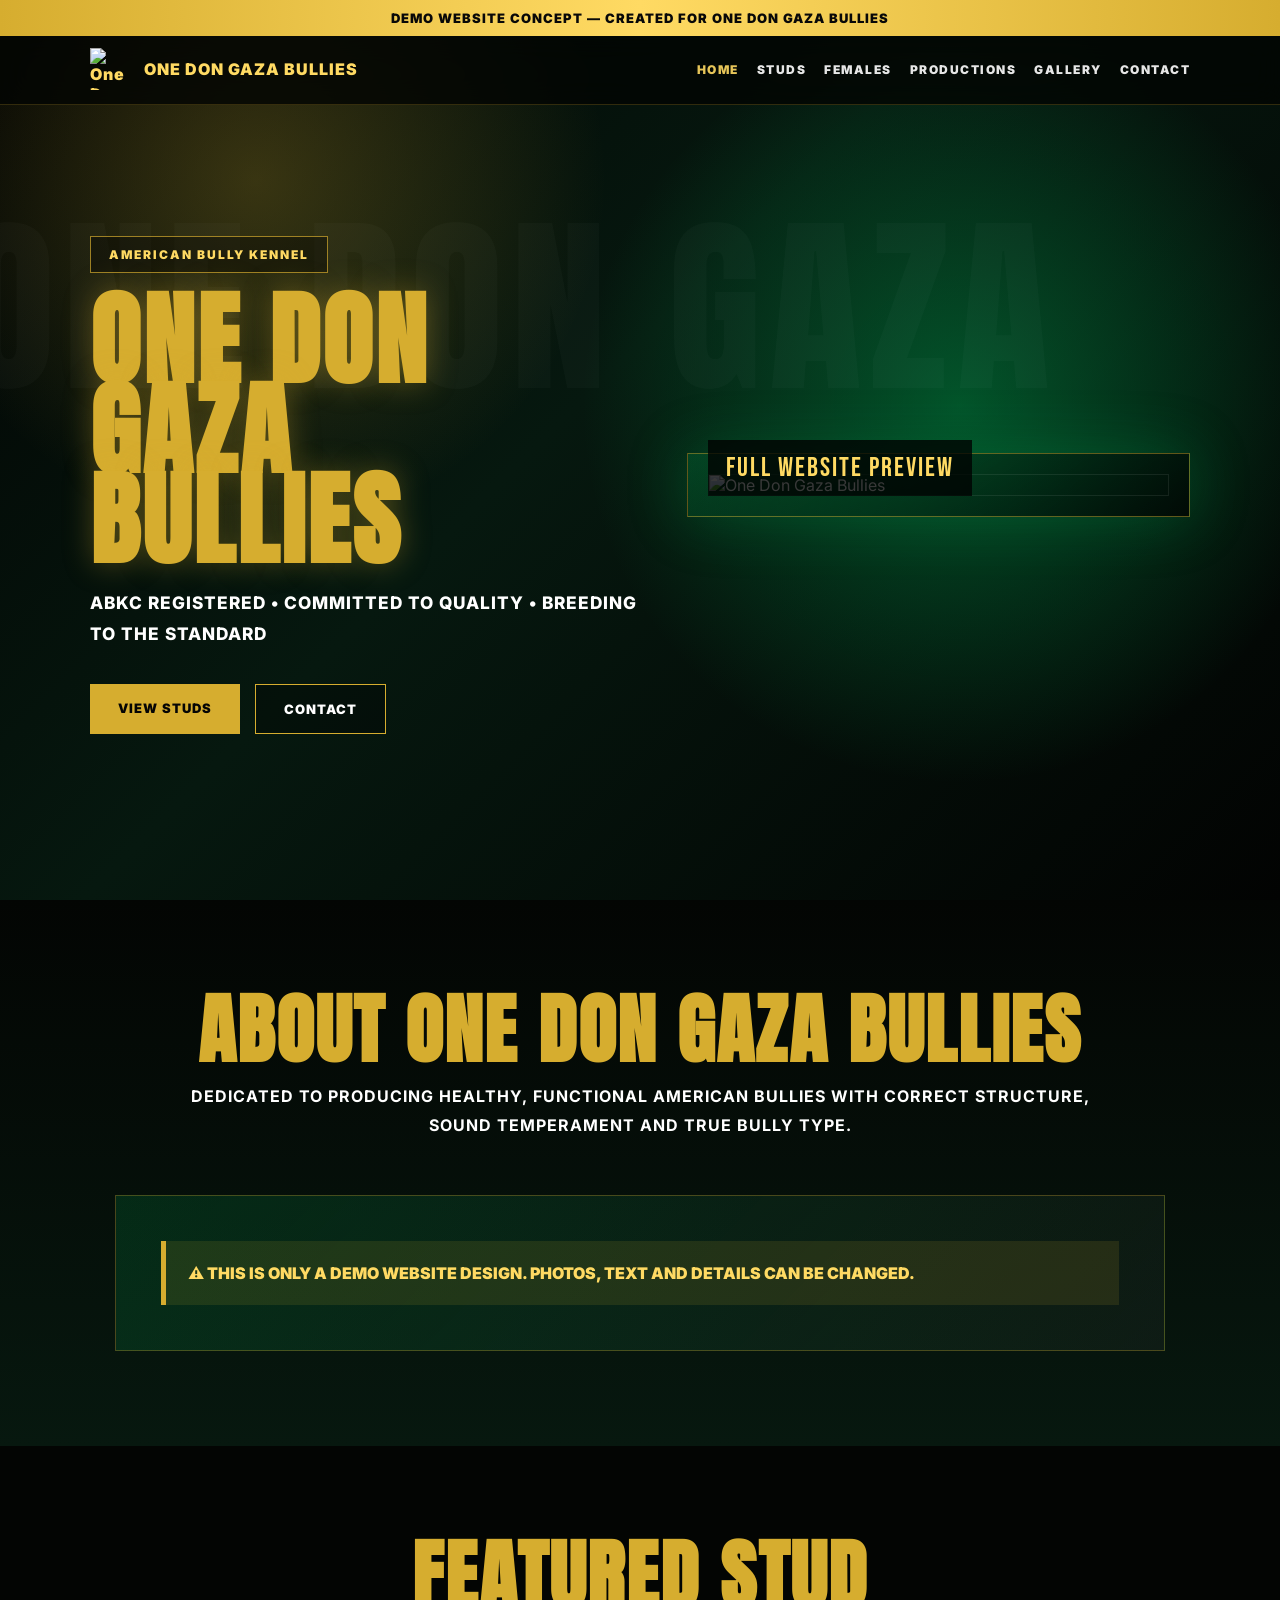
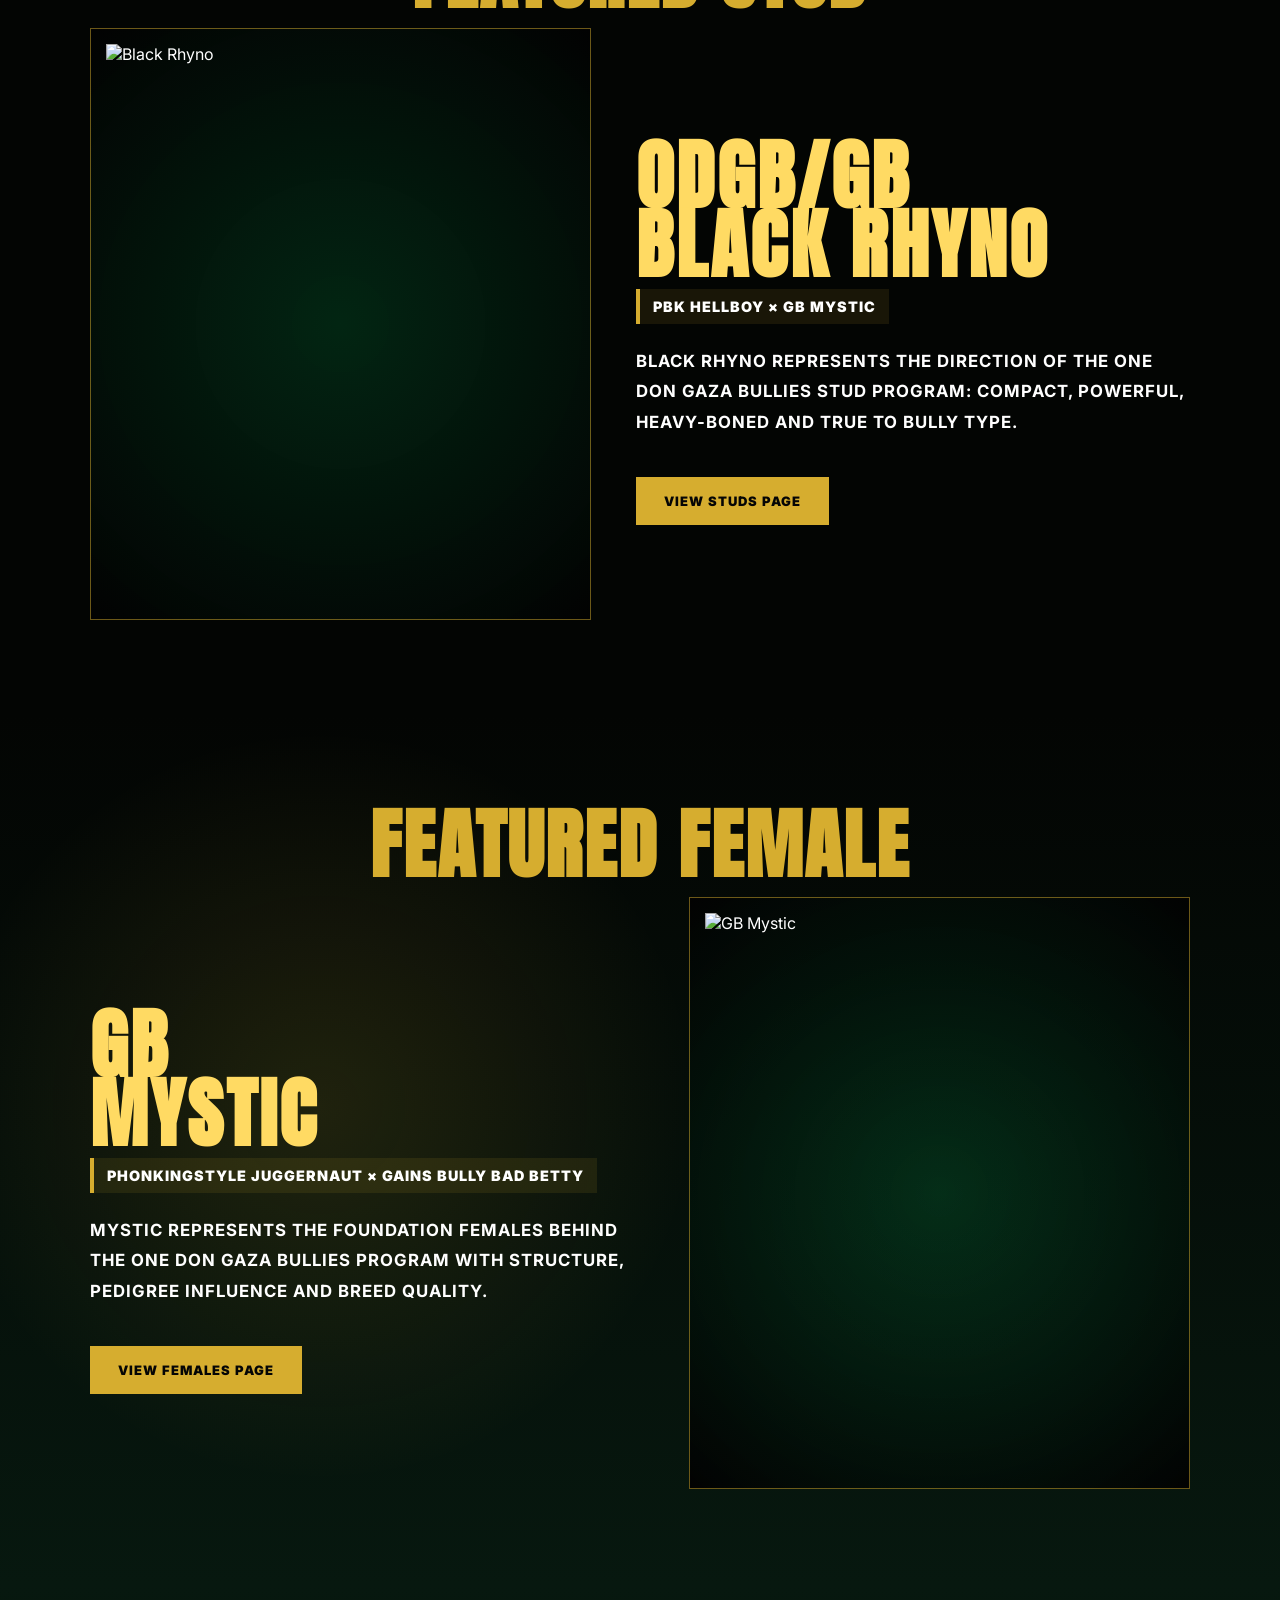
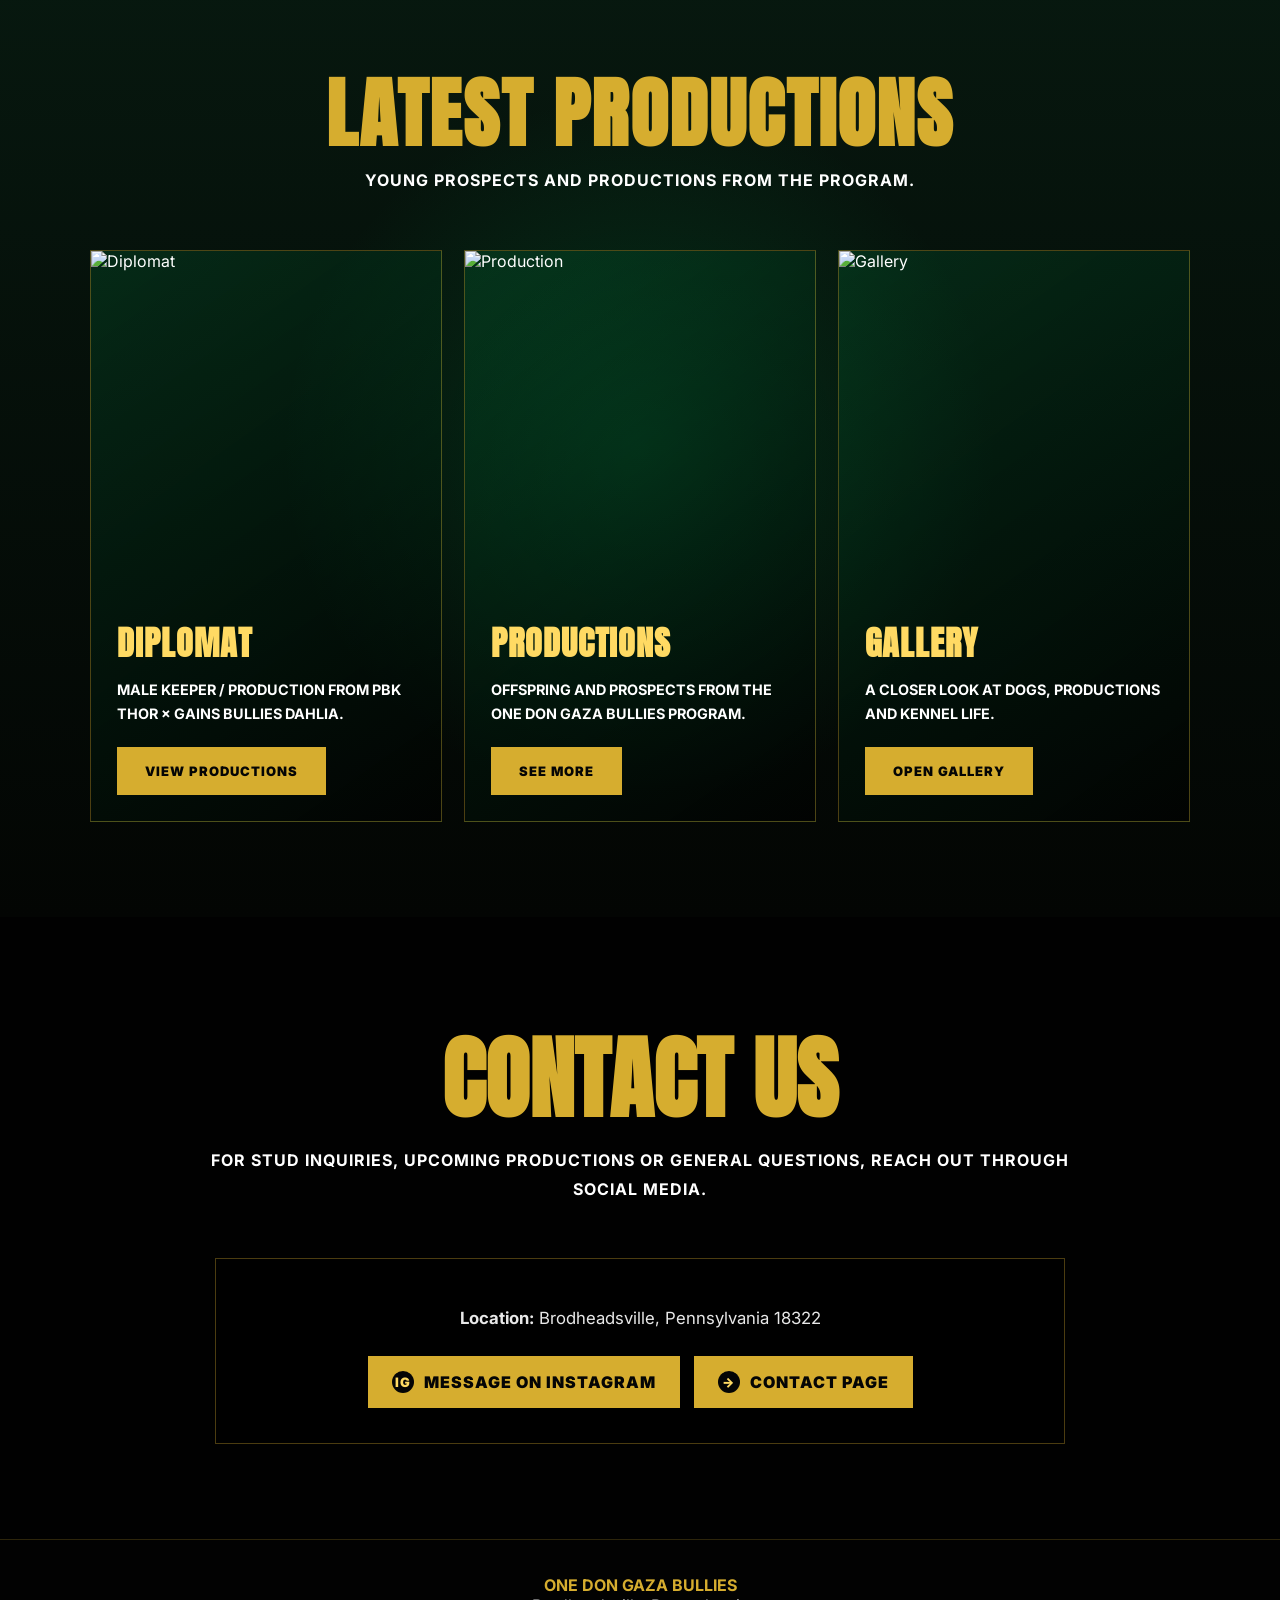
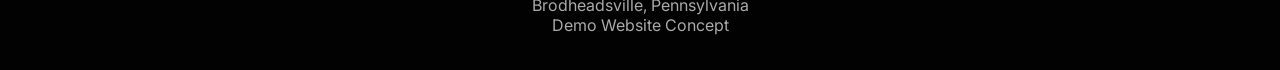
==== commit c7bbee1f: "Add files via upload" ====
--- a/index.html
+++ b/index.html
@@ -1,2 +1,50 @@
-<!DOCTYPE html><html lang="en"><head><meta charset="UTF-8"/><meta name="viewport" content="width=device-width, initial-scale=1.0"/><title>ONE DON GAZA BULLIES | Home</title><link href="https://fonts.googleapis.com/css2?family=Bebas+Neue&family=Anton&family=Inter:wght@300;400;600;800;900&display=swap" rel="stylesheet"><link rel="stylesheet" href="style.css"></head><body><div class="demo">DEMO WEBSITE CONCEPT — CREATED FOR ONE DON GAZA BULLIES</div>
-<nav class="nav"><a class="nav-brand" href="index.html"><img src="assets/hero/logo.png" alt="Logo"><span>ONE DON GAZA BULLIES</span></a><div class="nav-links"><a href="index.html">Home</a><a href="studs.html">Studs</a><a href="dams.html">Dams</a><a href="productions.html">Productions</a><a href="gallery.html">Gallery</a><a href="contact.html">Contact</a></div></nav><header class="hero"><div class="hero-text"><div class="badge">AMERICAN BULLY KENNEL</div><h1>ONE DON GAZA<br>BULLIES</h1><p>ABKC REGISTERED • COMMITTED TO QUALITY • BREEDING TO THE STANDARD</p><div class="cta"><a class="btn gold" href="studs.html">View Studs</a><a class="btn outline" href="contact.html">Contact</a></div></div><div class="hero-art"><div class="hero-card"><img src="assets/hero/hero.png" alt="One Don Gaza Bullies"><span>FULL WEBSITE PREVIEW</span></div></div></header><section class="about"><h2 class="title">ABOUT ONE DON GAZA BULLIES</h2><p class="sub">Dedicated to producing healthy, functional American Bullies with correct structure, sound temperament and true bully type.</p><div class="about-box"><div class="demo-note">⚠ THIS IS ONLY A DEMO WEBSITE DESIGN. PHOTOS, TEXT AND DETAILS CAN BE CHANGED.</div></div></section><section class="dog-section"><h2 class="title">FEATURED STUD</h2><div class="dog-list"><div class="dog-card"><div class="dog-img" onclick="openLightbox('black_rhyno',0)"><img src="assets/studs/black_rhyno1.png" alt="Black Rhyno"></div><div class="dog-info"><h3>ODGB/GB<br>BLACK RHYNO</h3><div class="lineage">PBK Hellboy × GB Mystic</div><p>Black Rhyno represents the direction of the One Don Gaza Bullies stud program: compact, powerful, heavy-boned and true to bully type.</p><br><br><a class="btn gold" href="studs.html">View Studs Page</a></div></div></div></section><section class="dog-section alt"><h2 class="title">FEATURED DAM</h2><div class="dog-list"><div class="dog-card reverse"><div class="dog-img" onclick="openLightbox('mystic',0)"><img src="assets/females/mystic_01.png" alt="GB Mystic"></div><div class="dog-info"><h3>GB<br>MYSTIC</h3><div class="lineage">Phonkingstyle Juggernaut × Gains Bully Bad Betty</div><p>Mystic represents the foundation females behind the One Don Gaza Bullies program with structure, pedigree influence and breed quality.</p><br><br><a class="btn gold" href="dams.html">View Dams Page</a></div></div></div></section><section class="productions"><h2 class="title">LATEST PRODUCTIONS</h2><p class="sub">Young prospects and productions from the program.</p><div class="cards"><div class="card"><img src="assets/studs/diplomat.png" alt="Diplomat"><div class="card-content"><h3>DIPLOMAT</h3><p>Male keeper / production from PBK Thor × Gains Bullies Dahlia.</p><br><a class="btn gold" href="productions.html">View Productions</a></div></div><div class="card"><img src="assets/productions/productions_01.png" alt="Production"><div class="card-content"><h3>PRODUCTIONS</h3><p>Offspring and prospects from the One Don Gaza Bullies program.</p><br><a class="btn gold" href="productions.html">See More</a></div></div><div class="card"><img src="assets/gallery/gallery_01.png" alt="Gallery"><div class="card-content"><h3>GALLERY</h3><p>A closer look at dogs, productions and kennel life.</p><br><a class="btn gold" href="gallery.html">Open Gallery</a></div></div></div></section><section class="contact"><h2>CONTACT US</h2><p class="sub">For stud inquiries, upcoming productions or general questions, reach out through social media.</p><div class="contact-box"><div class="contact-row"><strong>Location:</strong> Brodheadsville, Pennsylvania 18322</div><div class="socials"><a class="social-btn" href="https://www.instagram.com/one_dongazabullies/" target="_blank"><span class="icon">IG</span> Message On Instagram</a><a class="social-btn" href="contact.html"><span class="icon">→</span> Contact Page</a></div></div></section><footer><strong>ONE DON GAZA BULLIES</strong><br>Brodheadsville, Pennsylvania<br>Demo Website Concept</footer><div class="lightbox" id="lightbox"><button class="close" onclick="closeLightbox()">×</button><button class="arrow left" onclick="prevImage()">‹</button><img id="lightboxImg" src="" alt=""><button class="arrow right" onclick="nextImage()">›</button></div><script src="script.js"></script></body></html>+<!DOCTYPE html>
+<html lang="en">
+<head>
+<meta charset="UTF-8" />
+<meta name="viewport" content="width=device-width, initial-scale=1.0" />
+<title>ONE DON GAZA BULLIES | Home</title>
+<link href="https://fonts.googleapis.com/css2?family=Bebas+Neue&family=Anton&family=Inter:wght@300;400;600;800;900&display=swap" rel="stylesheet">
+<link rel="stylesheet" href="style.css">
+</head>
+<body>
+<div class="demo">DEMO WEBSITE CONCEPT — CREATED FOR ONE DON GAZA BULLIES</div>
+<nav class="nav">
+  <a class="nav-brand" href="index.html" class="active"><img src="assets/hero/logo.png" alt="One Don Gaza Bullies Logo"><span>ONE DON GAZA BULLIES</span></a>
+  <div class="nav-links">
+    <a href="index.html" class="active">Home</a>
+    <a href="studs.html">Studs</a>
+    <a href="females.html">Females</a>
+    <a href="productions.html">Productions</a>
+    <a href="gallery.html">Gallery</a>
+    <a href="contact.html">Contact</a>
+  </div>
+</nav>
+<header class="hero">
+  <div class="hero-text">
+    <div class="badge">AMERICAN BULLY KENNEL</div>
+    <h1>ONE DON GAZA<br>BULLIES</h1>
+    <p>ABKC REGISTERED • COMMITTED TO QUALITY • BREEDING TO THE STANDARD</p>
+    <div class="cta"><a class="btn gold" href="studs.html">View Studs</a><a class="btn outline" href="contact.html">Contact</a></div>
+  </div>
+  <div class="hero-art"><div class="hero-card"><img src="assets/hero/hero.png" alt="One Don Gaza Bullies"><span>FULL WEBSITE PREVIEW</span></div></div>
+</header>
+<section class="about"><h2 class="title">ABOUT ONE DON GAZA BULLIES</h2><p class="sub">Dedicated to producing healthy, functional American Bullies with correct structure, sound temperament and true bully type.</p><div class="about-box"><div class="demo-note">⚠ THIS IS ONLY A DEMO WEBSITE DESIGN. PHOTOS, TEXT AND DETAILS CAN BE CHANGED.</div></div></section>
+<section class="dog-section"><h2 class="title">FEATURED STUD</h2><div class="dog-list"><div class="dog-card"><div class="dog-img" onclick="openLightbox('black_rhyno',0)"><img src="assets/studs/black_rhyno1.png" alt="Black Rhyno"></div><div class="dog-info"><h3>ODGB/GB<br>BLACK RHYNO</h3><div class="lineage">PBK Hellboy × GB Mystic</div><p>Black Rhyno represents the direction of the One Don Gaza Bullies stud program: compact, powerful, heavy-boned and true to bully type.</p><br><br><a class="btn gold" href="studs.html">View Studs Page</a></div></div></div></section>
+<section class="dog-section alt"><h2 class="title">FEATURED FEMALE</h2><div class="dog-list"><div class="dog-card reverse"><div class="dog-img" onclick="openLightbox('mystic',0)"><img src="assets/females/mystic_01.png" alt="GB Mystic"></div><div class="dog-info"><h3>GB<br>MYSTIC</h3><div class="lineage">Phonkingstyle Juggernaut × Gains Bully Bad Betty</div><p>Mystic represents the foundation females behind the One Don Gaza Bullies program with structure, pedigree influence and breed quality.</p><br><br><a class="btn gold" href="females.html">View Females Page</a></div></div></div></section>
+<section class="productions"><h2 class="title">LATEST PRODUCTIONS</h2><p class="sub">Young prospects and productions from the program.</p><div class="cards"><div class="card"><img src="assets/studs/diplomat.png" alt="Diplomat"><div class="card-content"><h3>DIPLOMAT</h3><p>Male keeper / production from PBK Thor × Gains Bullies Dahlia.</p><br><a class="btn gold" href="productions.html">View Productions</a></div></div><div class="card"><img src="assets/productions/productions_01.png" alt="Production"><div class="card-content"><h3>PRODUCTIONS</h3><p>Offspring and prospects from the One Don Gaza Bullies program.</p><br><a class="btn gold" href="productions.html">See More</a></div></div><div class="card"><img src="assets/gallery/gallery_01.png" alt="Gallery"><div class="card-content"><h3>GALLERY</h3><p>A closer look at dogs, productions and kennel life.</p><br><a class="btn gold" href="gallery.html">Open Gallery</a></div></div></div></section>
+<section class="contact"><h2>CONTACT US</h2><p class="sub">For stud inquiries, upcoming productions or general questions, reach out through social media.</p><div class="contact-box"><div class="contact-row"><strong>Location:</strong> Brodheadsville, Pennsylvania 18322</div><div class="socials"><a class="social-btn" href="https://www.instagram.com/one_dongazabullies/" target="_blank"><span class="icon">IG</span> Message On Instagram</a><a class="social-btn" href="contact.html"><span class="icon">→</span> Contact Page</a></div></div></section>
+<footer>
+  <strong>ONE DON GAZA BULLIES</strong><br>
+  Brodheadsville, Pennsylvania<br>
+  Demo Website Concept
+</footer>
+<div class="lightbox" id="lightbox">
+  <button class="close" onclick="closeLightbox()">×</button>
+  <button class="arrow left" onclick="prevImage()">‹</button>
+  <img id="lightboxImg" src="" alt="">
+  <button class="arrow right" onclick="nextImage()">›</button>
+</div>
+<script src="script.js"></script>
+</body>
+</html>
--- a/style.css
+++ b/style.css
@@ -2,14 +2,81 @@
 html{scroll-behavior:smooth}
 body{background:#030503;color:#fff;font-family:Inter,sans-serif;overflow-x:hidden}
 :root{--gold:#d6ad2f;--gold2:#ffda63;--green:#00a651;--dark:#030503}
-a{color:inherit}.demo{position:fixed;top:0;left:0;width:100%;z-index:99;background:linear-gradient(90deg,#d6ad2f,#ffda63,#d6ad2f);color:#080808;text-align:center;padding:10px;font-size:13px;font-weight:900;letter-spacing:1px}
+a{color:inherit}
+.demo{position:fixed;top:0;left:0;width:100%;z-index:99;background:linear-gradient(90deg,#d6ad2f,#ffda63,#d6ad2f);color:#080808;text-align:center;padding:10px;font-size:13px;font-weight:900;letter-spacing:1px}
 .nav{position:fixed;top:34px;left:0;width:100%;z-index:90;padding:14px 7%;display:flex;align-items:center;justify-content:space-between;background:rgba(3,5,3,.82);backdrop-filter:blur(14px);border-bottom:1px solid rgba(214,173,47,.22)}
-.nav-brand{display:flex;align-items:center;gap:12px;text-decoration:none;font-weight:900;letter-spacing:1px;color:var(--gold2)}.nav-brand img{width:42px;height:42px;object-fit:contain}.nav-links{display:flex;gap:18px;align-items:center;flex-wrap:wrap}.nav-links a{text-decoration:none;color:#fff;font-size:12px;font-weight:900;letter-spacing:1.5px;text-transform:uppercase;opacity:.9}.nav-links a:hover,.nav-links a.active{color:var(--gold2)}
+.nav-brand{display:flex;align-items:center;gap:12px;text-decoration:none;font-weight:900;letter-spacing:1px;color:var(--gold2)}
+.nav-brand img{width:42px;height:42px;object-fit:contain}
+.nav-links{display:flex;gap:18px;align-items:center;flex-wrap:wrap}
+.nav-links a{text-decoration:none;color:#fff;font-size:12px;font-weight:900;letter-spacing:1.5px;text-transform:uppercase;opacity:.9}
+.nav-links a:hover,.nav-links a.active{color:var(--gold2)}
 .hero{min-height:100vh;padding:150px 7% 80px;display:grid;grid-template-columns:1.05fr .95fr;align-items:center;gap:40px;position:relative;overflow:hidden;background:radial-gradient(circle at 75% 45%,rgba(0,166,81,.45),transparent 35%),radial-gradient(circle at 20% 20%,rgba(214,173,47,.25),transparent 28%),linear-gradient(135deg,#020302 0%,#06180f 45%,#020302 100%)}
-.hero:before{content:"ONE DON GAZA";position:absolute;font-family:Anton,sans-serif;font-size:15vw;color:rgba(255,255,255,.025);top:18%;left:-3%;letter-spacing:8px;white-space:nowrap}.hero-text,.hero-art{position:relative;z-index:2}.badge{display:inline-block;border:1px solid rgba(214,173,47,.7);color:var(--gold2);padding:10px 18px;font-size:12px;font-weight:900;letter-spacing:2px;margin-bottom:22px;background:rgba(0,0,0,.35)}
-h1{font-family:Anton,sans-serif;font-size:clamp(4rem,8vw,8rem);line-height:.88;color:var(--gold);text-shadow:0 0 30px rgba(214,173,47,.35);letter-spacing:3px}.hero-text p{margin-top:22px;max-width:620px;color:#fff;font-size:1.08rem;line-height:1.8;font-weight:800;letter-spacing:1px;text-transform:uppercase}.cta{margin-top:35px;display:flex;gap:15px;flex-wrap:wrap}.btn{text-decoration:none;padding:16px 28px;font-weight:900;letter-spacing:1px;text-transform:uppercase;font-size:13px;display:inline-block;cursor:pointer}.btn.gold{background:var(--gold);color:#050505}.btn.outline{border:1px solid var(--gold);color:#fff;background:rgba(0,0,0,.3)}
-.hero-card{position:relative;background:linear-gradient(145deg,rgba(0,166,81,.22),rgba(0,0,0,.7));border:1px solid rgba(214,173,47,.45);padding:20px;box-shadow:0 0 60px rgba(0,166,81,.28)}.hero-card img{width:100%;display:block;border:1px solid rgba(255,255,255,.08)}.hero-card span{position:absolute;left:20px;bottom:20px;background:rgba(0,0,0,.78);color:var(--gold2);padding:12px 18px;font-family:Bebas Neue,sans-serif;font-size:1.7rem;letter-spacing:2px}
-.page-hero{padding:175px 7% 90px;text-align:center;background:radial-gradient(circle at center,rgba(0,166,81,.35),transparent 40%),linear-gradient(135deg,#020302,#06180f,#020302)}.page-hero h1{font-size:clamp(4rem,9vw,9rem)}section{padding:95px 7%}.title{font-family:Anton,sans-serif;color:var(--gold);font-size:clamp(3rem,6vw,6rem);line-height:.9;text-align:center;letter-spacing:2px;margin-bottom:18px}.sub{text-align:center;max-width:900px;margin:0 auto 55px;color:#fff;line-height:1.8;font-weight:700;text-transform:uppercase;letter-spacing:1px}.about{background:linear-gradient(180deg,#030503,#07180f)}.about-box{max-width:1050px;margin:auto;border:1px solid rgba(214,173,47,.3);background:linear-gradient(135deg,rgba(0,166,81,.18),rgba(255,255,255,.03));padding:45px;text-align:center}.demo-note{padding:22px;background:rgba(214,173,47,.12);border-left:5px solid var(--gold);color:var(--gold2);font-weight:900;text-align:left}
-.dog-section{background:#030503}.dog-section.alt{background:radial-gradient(circle at 25% 45%,rgba(214,173,47,.13),transparent 35%),linear-gradient(180deg,#030503,#07180f)}.dog-list{display:grid;gap:80px;max-width:1320px;margin:0 auto}.dog-card{display:grid;grid-template-columns:.95fr 1.05fr;gap:45px;align-items:center}.dog-card.reverse{grid-template-columns:1.05fr .95fr}.dog-card.reverse .dog-img{order:2}.dog-card.reverse .dog-info{order:1}.dog-img{border:1px solid rgba(214,173,47,.5);background:radial-gradient(circle,rgba(0,166,81,.2),#020202);padding:15px;cursor:pointer;overflow:hidden}.dog-img img{width:100%;height:560px;object-fit:cover;display:block;transition:.35s ease}.dog-img:hover img{transform:scale(1.035)}.dog-info h3{color:var(--gold2);margin:18px 0 10px;font-family:Anton,sans-serif;font-size:clamp(3rem,6vw,6.3rem);letter-spacing:3px;text-transform:uppercase;line-height:.9}.lineage{display:inline-block;margin-bottom:22px;padding:9px 13px;border-left:4px solid var(--gold);background:rgba(214,173,47,.1);color:#fff;font-size:.9rem;font-weight:900;letter-spacing:1px;text-transform:uppercase}.dog-info p{color:#fff;line-height:1.8;font-size:1.05rem;font-weight:700;text-transform:uppercase;letter-spacing:1px;max-width:760px}.click-hint{margin-top:16px;color:var(--gold2);font-size:.8rem;font-weight:900;letter-spacing:2px;text-transform:uppercase}
-.cards{display:grid;grid-template-columns:repeat(3,1fr);gap:22px;max-width:1200px;margin:0 auto}.card{border:1px solid rgba(214,173,47,.35);background:linear-gradient(145deg,rgba(0,166,81,.16),rgba(0,0,0,.55));overflow:hidden}.card img{width:100%;height:340px;object-fit:cover;display:block}.card-content{padding:26px}.card-content h3{font-family:Anton,sans-serif;color:var(--gold2);font-size:2.1rem;letter-spacing:1px}.card-content p{margin-top:10px;color:#fff;line-height:1.7;font-weight:700;text-transform:uppercase;font-size:.9rem}.photo-grid{display:grid;grid-template-columns:repeat(2,1fr);gap:25px}.photo-card{position:relative;border:1px solid rgba(214,173,47,.35);overflow:hidden;background:#050505;cursor:pointer}.photo-card img{width:100%;height:520px;object-fit:cover;display:block;transition:.35s ease}.photo-card:hover img{transform:scale(1.04)}.productions{background:radial-gradient(circle at center,rgba(0,166,81,.22),transparent 45%),linear-gradient(180deg,#07180f,#030503)}.gallery{background:#030503}.gallery-grid{display:grid;grid-template-columns:repeat(2,1fr);gap:22px;max-width:1100px;margin:0 auto}.gallery-card{border:1px solid rgba(214,173,47,.3);background:#050505;overflow:hidden;cursor:pointer}.gallery-card img{width:100%;height:420px;object-fit:cover;display:block;transition:.35s ease}.gallery-card:hover img{transform:scale(1.06)}
-.contact{text-align:center;position:relative;background:linear-gradient(rgba(0,0,0,.76),rgba(0,0,0,.82)),url('assets/hero/hero.png');background-size:cover;background-position:center}.contact h2{font-family:Anton,sans-serif;font-size:clamp(3rem,7vw,7rem);color:var(--gold)}.contact-box{max-width:850px;margin:30px auto 0;padding:35px;border:1px solid rgba(214,173,47,.35);background:rgba(0,0,0,.55)}.contact-row{margin:14px 0;color:#e8e8e8;font-size:1.05rem}.socials{display:flex;justify-content:center;gap:14px;flex-wrap:wrap;margin-top:28px}.social-btn{text-decoration:none;color:#050505;background:var(--gold);padding:15px 24px;font-weight:900;text-transform:uppercase;letter-spacing:1px;display:flex;align-items:center;gap:10px}.icon{width:22px;height:22px;display:inline-flex;align-items:center;justify-content:center;border-radius:50%;background:#050505;color:var(--gold2);font-size:13px;font-weight:900}.lightbox{position:fixed;inset:0;background:rgba(0,0,0,.94);display:none;align-items:center;justify-content:center;z-index:9999}.lightbox.active{display:flex}.lightbox img{max-width:88vw;max-height:86vh;object-fit:contain;border:1px solid rgba(214,173,47,.55);box-shadow:0 0 50px rgba(214,173,47,.2)}.close,.arrow{position:absolute;background:var(--gold);color:#000;border:none;font-weight:900;cursor:pointer}.close{top:25px;right:30px;width:52px;height:52px;font-size:38px}.arrow{top:50%;transform:translateY(-50%);width:58px;height:76px;font-size:48px}.arrow.left{left:25px}.arrow.right{right:25px}footer{text-align:center;padding:35px;background:#020202;color:#aaa;border-top:1px solid rgba(214,173,47,.2)}footer strong{color:var(--gold)}@media(max-width:1000px){.hero,.dog-card,.dog-card.reverse,.photo-grid,.cards{grid-template-columns:1fr}.dog-card.reverse .dog-img,.dog-card.reverse .dog-info{order:initial}.gallery-grid{grid-template-columns:1fr}.hero{padding-top:150px;text-align:center}.cta{justify-content:center}.dog-img img{height:520px}.nav{position:absolute}.nav-links{gap:10px}.nav-links a{font-size:10px}.nav-brand span{display:none}}@media(max-width:650px){section{padding:75px 6%}.page-hero{padding-top:155px}.photo-card img{height:350px}.gallery-card img{height:360px}.dog-img img{height:390px}.arrow{width:45px;height:62px;font-size:38px}.arrow.left{left:8px}.arrow.right{right:8px}.close{right:15px}}
+.hero:before{content:"ONE DON GAZA";position:absolute;font-family:Anton,sans-serif;font-size:15vw;color:rgba(255,255,255,.025);top:18%;left:-3%;letter-spacing:8px;white-space:nowrap}
+.hero-text,.hero-art{position:relative;z-index:2}
+.badge{display:inline-block;border:1px solid rgba(214,173,47,.7);color:var(--gold2);padding:10px 18px;font-size:12px;font-weight:900;letter-spacing:2px;margin-bottom:22px;background:rgba(0,0,0,.35)}
+h1{font-family:Anton,sans-serif;font-size:clamp(4rem,8vw,8rem);line-height:.88;color:var(--gold);text-shadow:0 0 30px rgba(214,173,47,.35);letter-spacing:3px}
+.hero-text p{margin-top:22px;max-width:620px;color:#fff;font-size:1.08rem;line-height:1.8;font-weight:800;letter-spacing:1px;text-transform:uppercase}
+.cta{margin-top:35px;display:flex;gap:15px;flex-wrap:wrap}
+.btn{text-decoration:none;padding:16px 28px;font-weight:900;letter-spacing:1px;text-transform:uppercase;font-size:13px;display:inline-block;cursor:pointer}
+.btn.gold{background:var(--gold);color:#050505}
+.btn.outline{border:1px solid var(--gold);color:#fff;background:rgba(0,0,0,.3)}
+.hero-card{position:relative;background:linear-gradient(145deg,rgba(0,166,81,.22),rgba(0,0,0,.7));border:1px solid rgba(214,173,47,.45);padding:20px;box-shadow:0 0 60px rgba(0,166,81,.28)}
+.hero-card img{width:100%;display:block;border:1px solid rgba(255,255,255,.08)}
+.hero-card span{position:absolute;left:20px;bottom:20px;background:rgba(0,0,0,.78);color:var(--gold2);padding:12px 18px;font-family:Bebas Neue,sans-serif;font-size:1.7rem;letter-spacing:2px}
+.page-hero{padding:175px 7% 90px;text-align:center;background:radial-gradient(circle at center,rgba(0,166,81,.35),transparent 40%),linear-gradient(135deg,#020302,#06180f,#020302)}
+.page-hero h1{font-size:clamp(4rem,9vw,9rem)}
+section{padding:95px 7%}
+.title{font-family:Anton,sans-serif;color:var(--gold);font-size:clamp(3rem,6vw,6rem);line-height:.9;text-align:center;letter-spacing:2px;margin-bottom:18px}
+.sub{text-align:center;max-width:900px;margin:0 auto 55px;color:#fff;line-height:1.8;font-weight:700;text-transform:uppercase;letter-spacing:1px}
+.about{background:linear-gradient(180deg,#030503,#07180f)}
+.about-box{max-width:1050px;margin:auto;border:1px solid rgba(214,173,47,.3);background:linear-gradient(135deg,rgba(0,166,81,.18),rgba(255,255,255,.03));padding:45px;text-align:center}
+.demo-note{padding:22px;background:rgba(214,173,47,.12);border-left:5px solid var(--gold);color:var(--gold2);font-weight:900;text-align:left}
+.dog-section{background:#030503}
+.dog-section.alt{background:radial-gradient(circle at 25% 45%,rgba(214,173,47,.13),transparent 35%),linear-gradient(180deg,#030503,#07180f)}
+.dog-list{display:grid;gap:80px;max-width:1320px;margin:0 auto}
+.dog-card{display:grid;grid-template-columns:.95fr 1.05fr;gap:45px;align-items:center}
+.dog-card.reverse{grid-template-columns:1.05fr .95fr}
+.dog-card.reverse .dog-img{order:2}
+.dog-card.reverse .dog-info{order:1}
+.dog-img{border:1px solid rgba(214,173,47,.5);background:radial-gradient(circle,rgba(0,166,81,.2),#020202);padding:15px;cursor:pointer;overflow:hidden}
+.dog-img img{width:100%;height:560px;object-fit:cover;display:block;transition:.35s ease}
+.dog-img:hover img{transform:scale(1.035)}
+.dog-info h3{color:var(--gold2);margin:18px 0 10px;font-family:Anton,sans-serif;font-size:clamp(3rem,6vw,6.3rem);letter-spacing:3px;text-transform:uppercase;line-height:.9}
+.lineage{display:inline-block;margin-bottom:22px;padding:9px 13px;border-left:4px solid var(--gold);background:rgba(214,173,47,.1);color:#fff;font-size:.9rem;font-weight:900;letter-spacing:1px;text-transform:uppercase}
+.dog-info p{color:#fff;line-height:1.8;font-size:1.05rem;font-weight:700;text-transform:uppercase;letter-spacing:1px;max-width:760px}
+.click-hint{margin-top:16px;color:var(--gold2);font-size:.8rem;font-weight:900;letter-spacing:2px;text-transform:uppercase}
+.cards{display:grid;grid-template-columns:repeat(3,1fr);gap:22px;max-width:1200px;margin:0 auto}
+.card{border:1px solid rgba(214,173,47,.35);background:linear-gradient(145deg,rgba(0,166,81,.16),rgba(0,0,0,.55));overflow:hidden}
+.card img{width:100%;height:340px;object-fit:cover;display:block}
+.card-content{padding:26px}
+.card-content h3{font-family:Anton,sans-serif;color:var(--gold2);font-size:2.1rem;letter-spacing:1px}
+.card-content p{margin-top:10px;color:#fff;line-height:1.7;font-weight:700;text-transform:uppercase;font-size:.9rem}
+.photo-grid{display:grid;grid-template-columns:repeat(2,1fr);gap:25px}
+.photo-card{position:relative;border:1px solid rgba(214,173,47,.35);overflow:hidden;background:#050505;cursor:pointer}
+.photo-card img{width:100%;height:520px;object-fit:cover;display:block;transition:.35s ease}
+.photo-card:hover img{transform:scale(1.04)}
+.productions{background:radial-gradient(circle at center,rgba(0,166,81,.22),transparent 45%),linear-gradient(180deg,#07180f,#030503)}
+.gallery{background:#030503}
+.gallery-grid{display:grid;grid-template-columns:repeat(2,1fr);gap:22px;max-width:1100px;margin:0 auto}
+.gallery-card{border:1px solid rgba(214,173,47,.3);background:#050505;overflow:hidden;cursor:pointer}
+.gallery-card img{width:100%;height:420px;object-fit:cover;display:block;transition:.35s ease}
+.gallery-card:hover img{transform:scale(1.06)}
+.contact{text-align:center;position:relative;background:linear-gradient(rgba(0,0,0,.76),rgba(0,0,0,.82)),url('assets/hero/hero.png');background-size:cover;background-position:center}
+.contact h2{font-family:Anton,sans-serif;font-size:clamp(3rem,7vw,7rem);color:var(--gold)}
+.contact-box{max-width:850px;margin:30px auto 0;padding:35px;border:1px solid rgba(214,173,47,.35);background:rgba(0,0,0,.55)}
+.contact-row{margin:14px 0;color:#e8e8e8;font-size:1.05rem}
+.socials{display:flex;justify-content:center;gap:14px;flex-wrap:wrap;margin-top:28px}
+.social-btn{text-decoration:none;color:#050505;background:var(--gold);padding:15px 24px;font-weight:900;text-transform:uppercase;letter-spacing:1px;display:flex;align-items:center;gap:10px}
+.icon{width:22px;height:22px;display:inline-flex;align-items:center;justify-content:center;border-radius:50%;background:#050505;color:var(--gold2);font-size:13px;font-weight:900}
+.lightbox{position:fixed;inset:0;background:rgba(0,0,0,.94);display:none;align-items:center;justify-content:center;z-index:9999}
+.lightbox.active{display:flex}
+.lightbox img{max-width:88vw;max-height:86vh;object-fit:contain;border:1px solid rgba(214,173,47,.55);box-shadow:0 0 50px rgba(214,173,47,.2)}
+.close,.arrow{position:absolute;background:var(--gold);color:#000;border:none;font-weight:900;cursor:pointer}
+.close{top:25px;right:30px;width:52px;height:52px;font-size:38px}
+.arrow{top:50%;transform:translateY(-50%);width:58px;height:76px;font-size:48px}
+.arrow.left{left:25px}
+.arrow.right{right:25px}
+footer{text-align:center;padding:35px;background:#020202;color:#aaa;border-top:1px solid rgba(214,173,47,.2)}
+footer strong{color:var(--gold)}
+@media(max-width:1000px){.hero,.dog-card,.dog-card.reverse,.photo-grid,.cards{grid-template-columns:1fr}.dog-card.reverse .dog-img,.dog-card.reverse .dog-info{order:initial}.gallery-grid{grid-template-columns:1fr}.hero{padding-top:150px;text-align:center}.cta{justify-content:center}.dog-img img{height:520px}.nav{position:absolute}.nav-links{gap:10px}.nav-links a{font-size:10px}.nav-brand span{display:none}}
+@media(max-width:650px){section{padding:75px 6%}.page-hero{padding-top:155px}.photo-card img{height:350px}.gallery-card img{height:360px}.dog-img img{height:390px}.arrow{width:45px;height:62px;font-size:38px}.arrow.left{left:8px}.arrow.right{right:8px}.close{right:15px}}
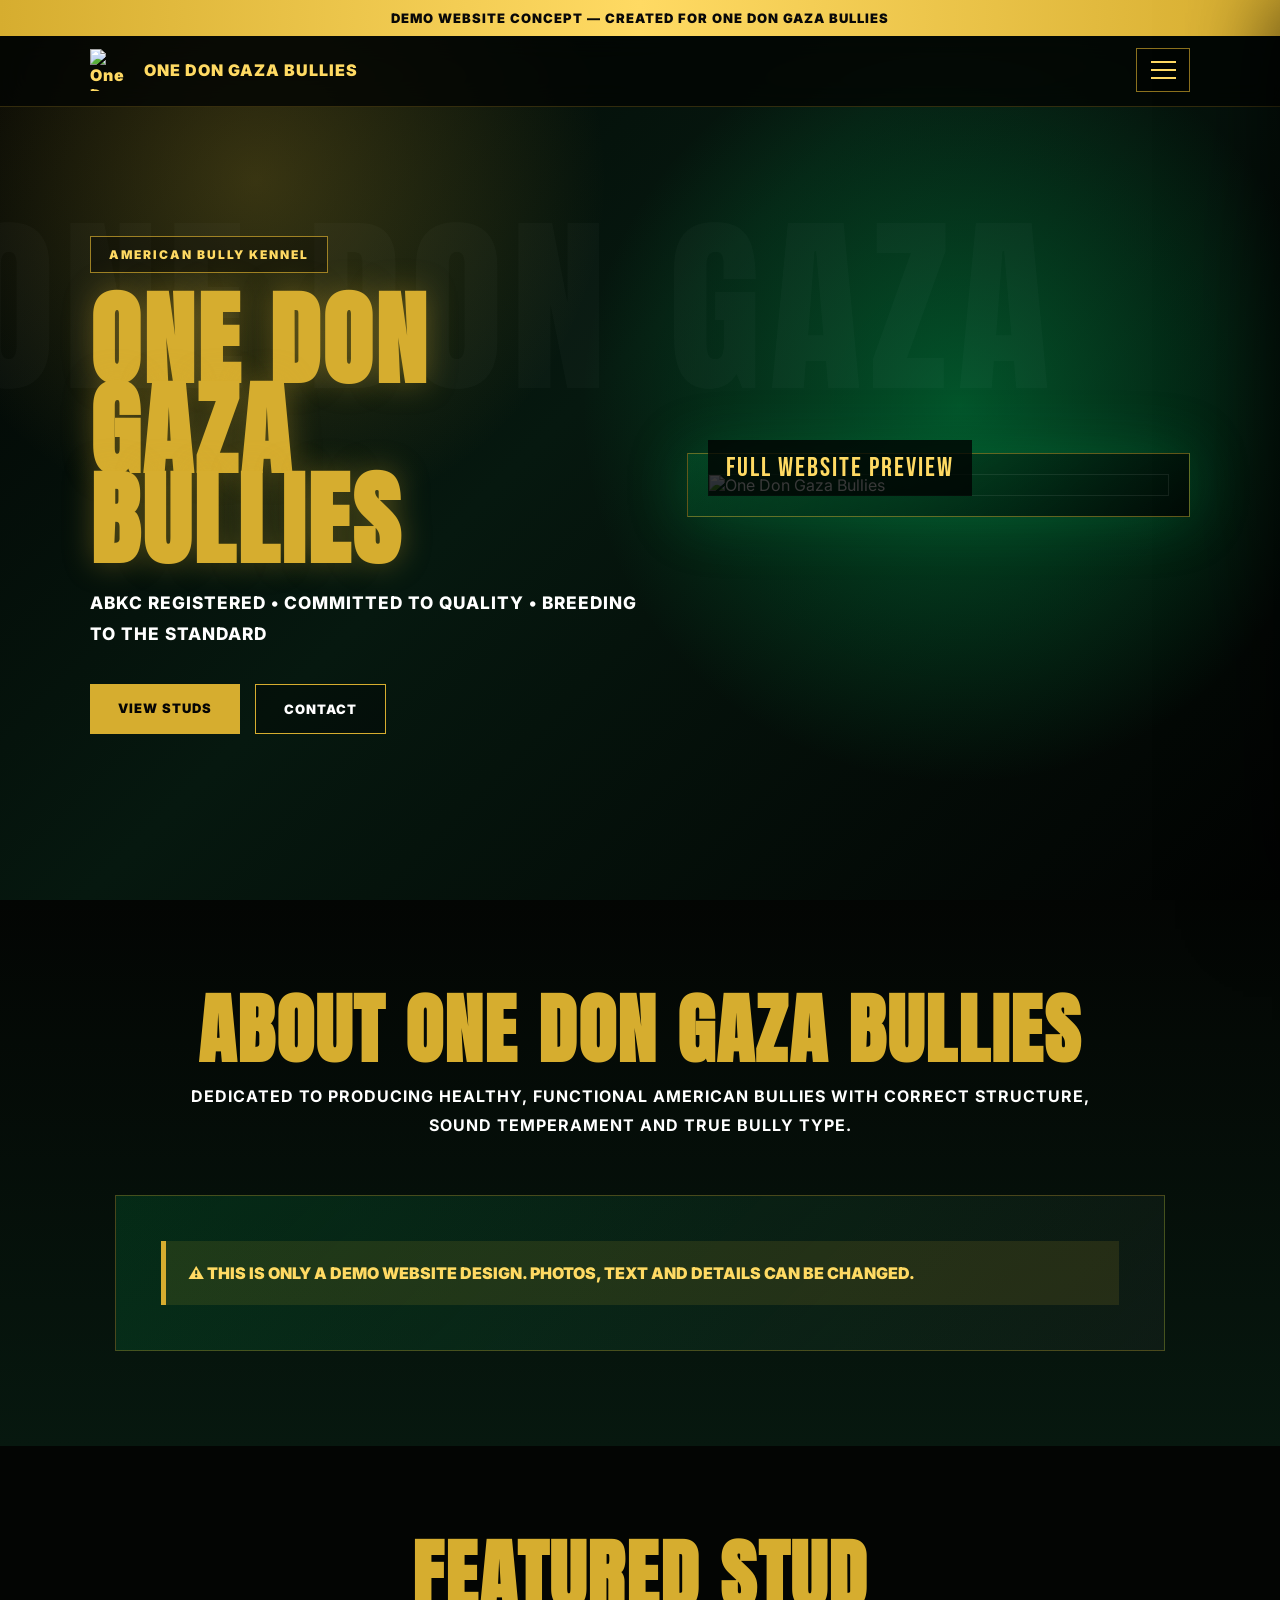
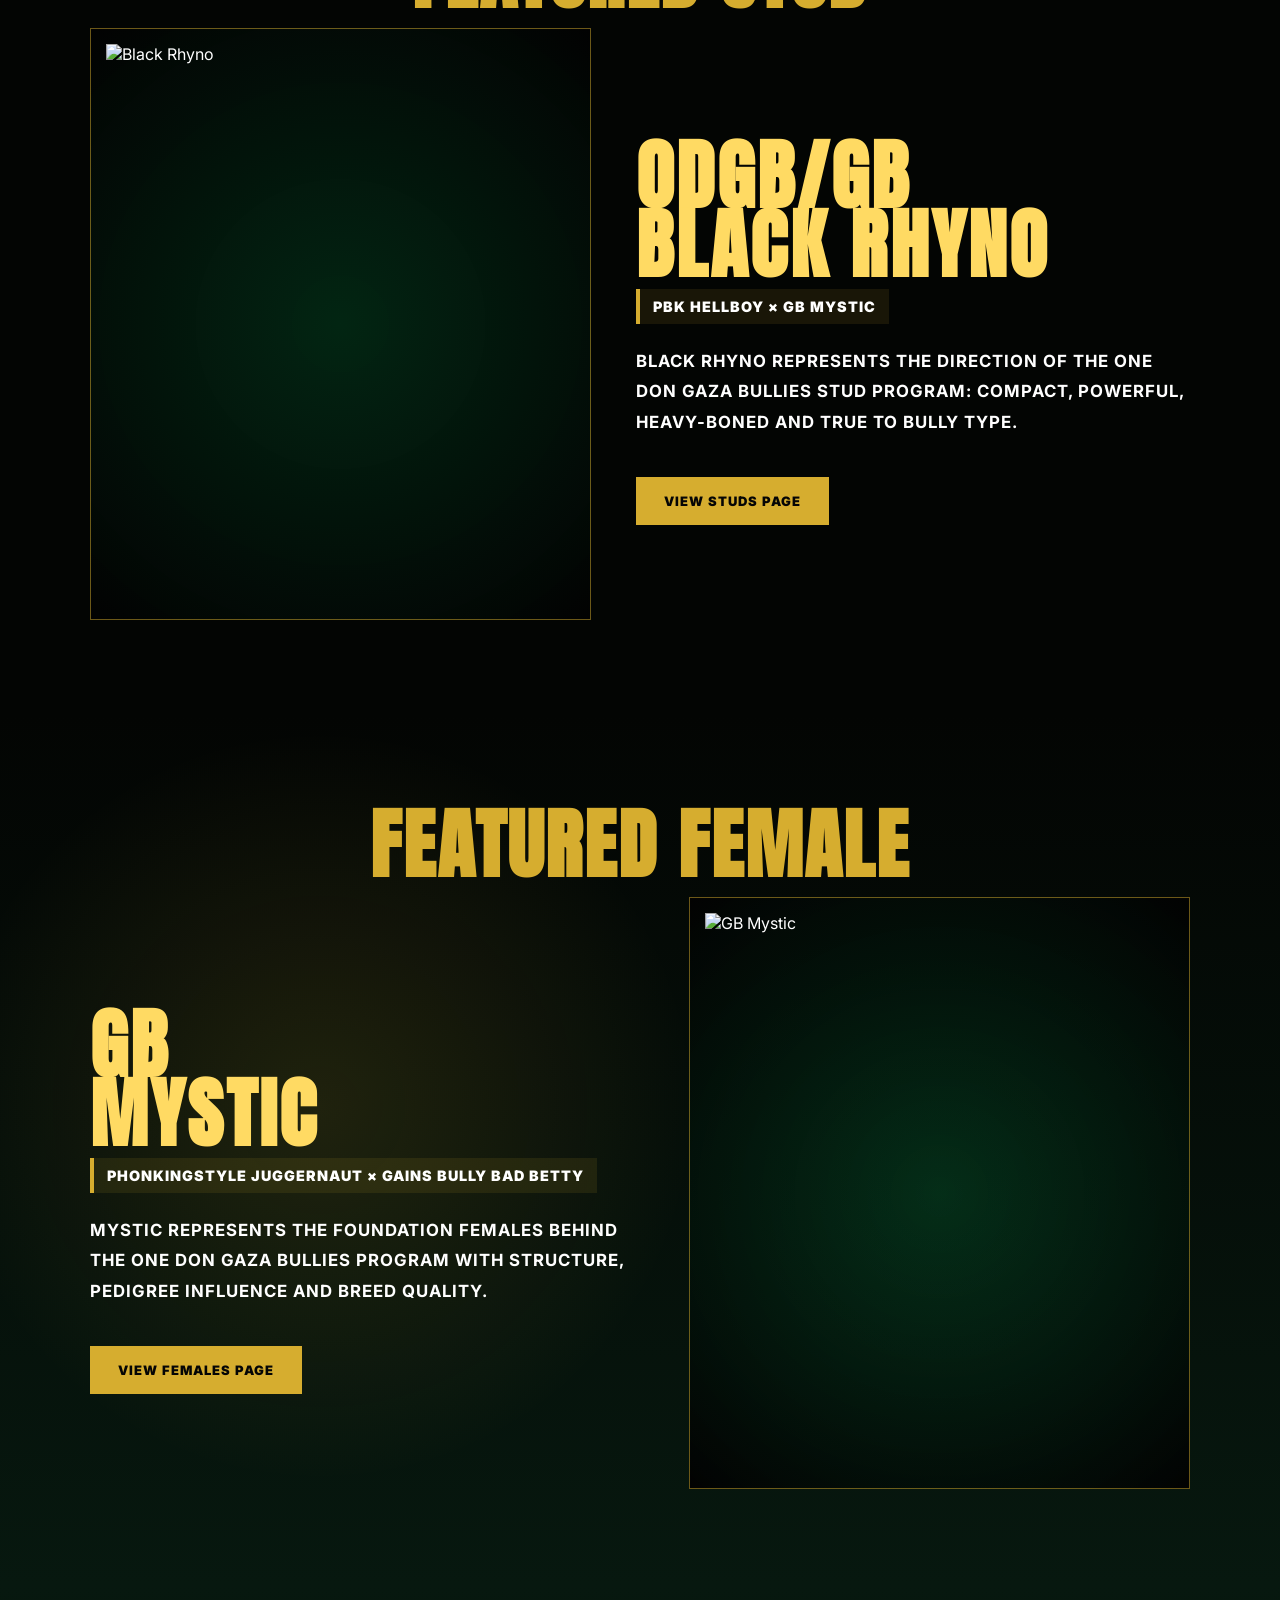
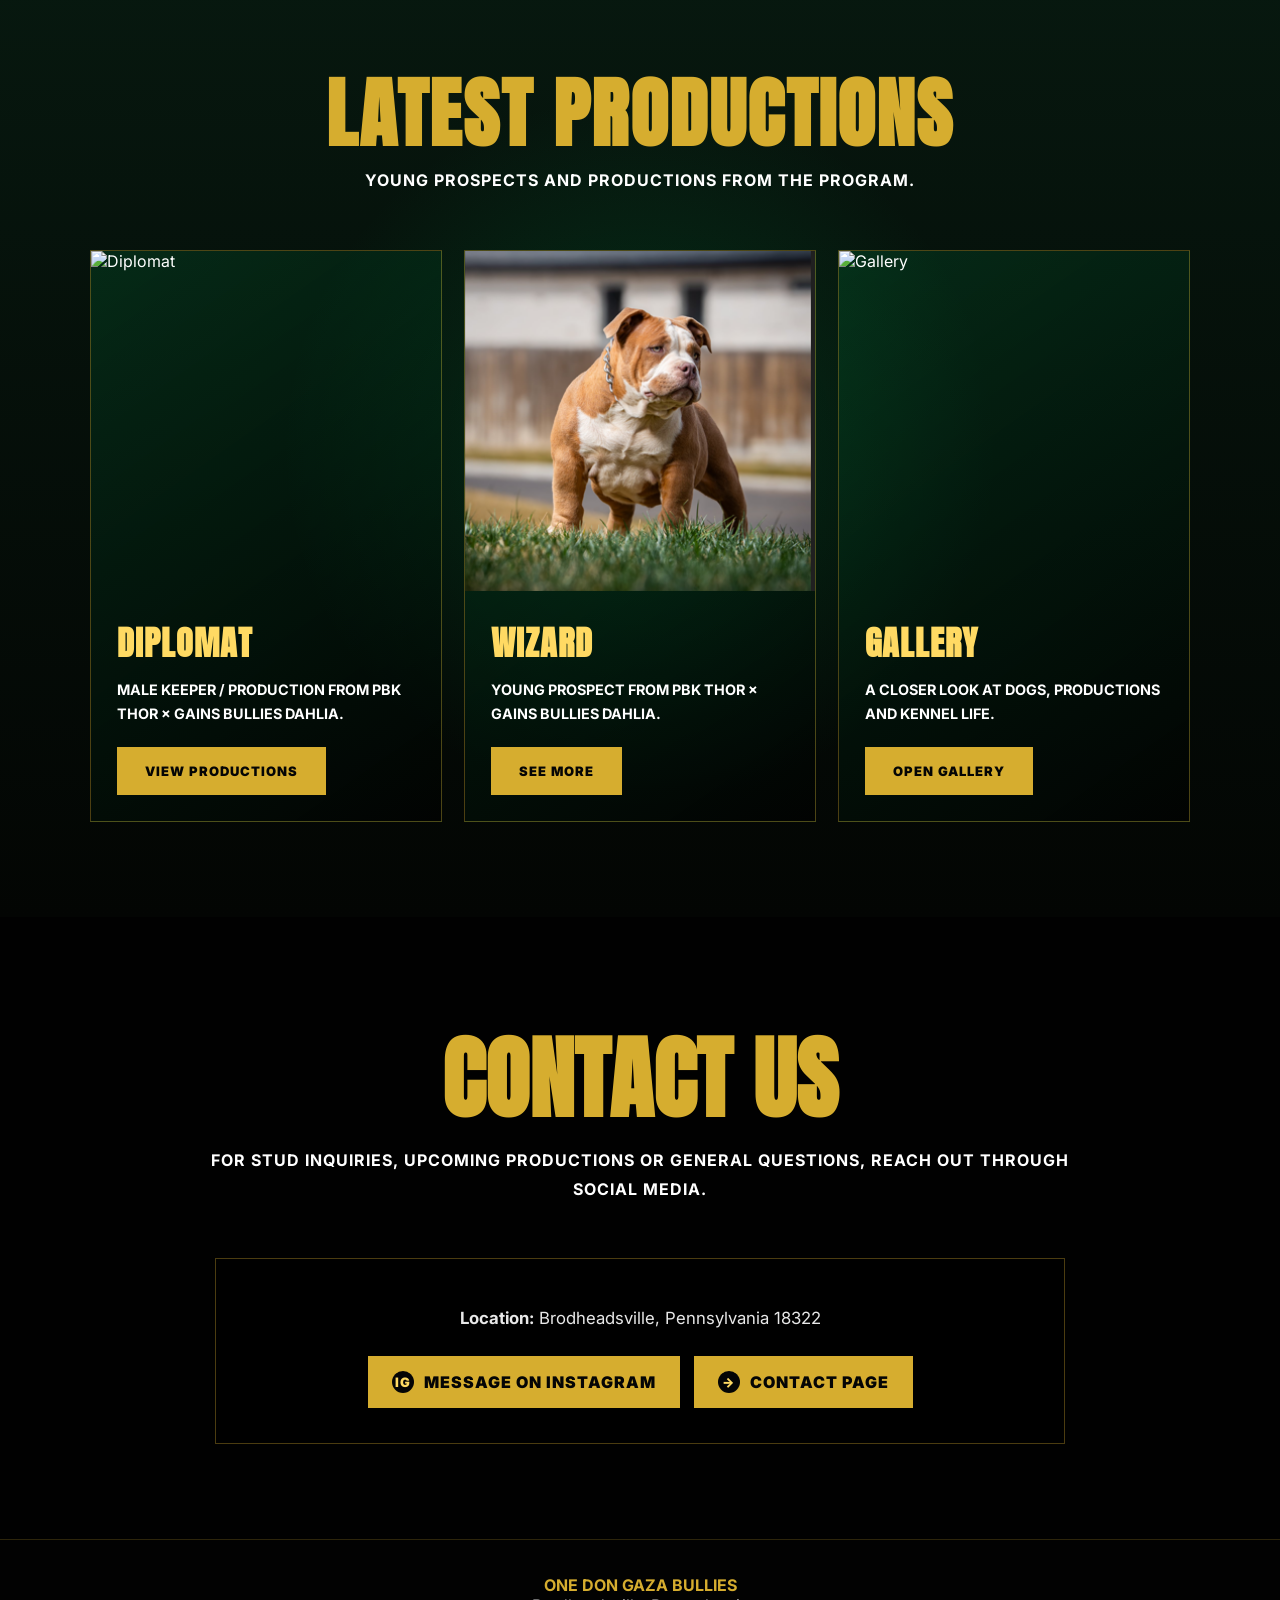
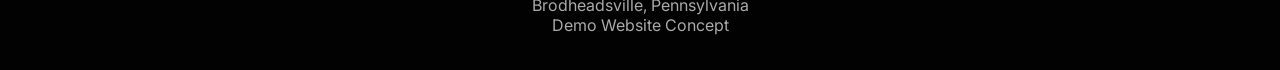
==== commit 3fafb999: "Update index.html" ====
--- a/index.html
+++ b/index.html
@@ -4,47 +4,51 @@
 <meta charset="UTF-8" />
 <meta name="viewport" content="width=device-width, initial-scale=1.0" />
 <title>ONE DON GAZA BULLIES | Home</title>
+ <link rel="icon" type="image/png" href="assets/hero/logo.png">
+ <link rel="manifest" href="manifest.json">
+<meta name="theme-color" content="#d6ad2f">
+<meta name="apple-mobile-web-app-capable" content="yes">
+<meta name="apple-mobile-web-app-title" content="ODG Bullies">
+<meta name="apple-mobile-web-app-status-bar-style" content="black-translucent">
 <link href="https://fonts.googleapis.com/css2?family=Bebas+Neue&family=Anton&family=Inter:wght@300;400;600;800;900&display=swap" rel="stylesheet">
 <link rel="stylesheet" href="style.css">
 </head>
 <body>
 <div class="demo">DEMO WEBSITE CONCEPT — CREATED FOR ONE DON GAZA BULLIES</div>
+
 <nav class="nav">
-  <a class="nav-brand" href="index.html" class="active"><img src="assets/hero/logo.png" alt="One Don Gaza Bullies Logo"><span>ONE DON GAZA BULLIES</span></a>
-  <div class="nav-links">
-    <a href="index.html" class="active">Home</a>
-    <a href="studs.html">Studs</a>
-    <a href="females.html">Females</a>
-    <a href="productions.html">Productions</a>
-    <a href="gallery.html">Gallery</a>
-    <a href="contact.html">Contact</a>
-  </div>
+  <a class="nav-brand" href="index.html">
+    <img src="assets/hero/logo.png" alt="One Don Gaza Bullies Logo">
+    <span>ONE DON GAZA BULLIES</span>
+  </a>
+
+  <button class="menu-toggle" onclick="toggleMenu()" aria-label="Open menu">
+    <span></span><span></span><span></span>
+  </button>
 </nav>
+
+<div class="menu-overlay"></div>
+
+<aside class="menu-panel">
+  <button class="menu-close" onclick="closeMenu()" aria-label="Close menu">×</button>
+  <div class="menu-title">ONE DON GAZA BULLIES</div>
+  <a href="index.html" onclick="closeMenu()">Home</a>
+  <div class="menu-group"><a href="studs.html" onclick="closeMenu()">Studs</a><div class="submenu"><a href="studs.html" onclick="closeMenu()">Black Rhyno</a></div></div>
+  <div class="menu-group"><a href="females.html" onclick="closeMenu()">Females</a><div class="submenu"><a href="females.html" onclick="closeMenu()">GB Mystic</a><a href="females.html" onclick="closeMenu()">VMB Celine</a></div></div>
+  <div class="menu-group"><a href="productions.html" onclick="closeMenu()">Productions</a><div class="submenu"><a href="productions.html" onclick="closeMenu()">Diplomat</a><a href="productions.html" onclick="closeMenu()">Wizard</a><a href="productions.html" onclick="closeMenu()">Spice</a></div></div>
+  <a href="gallery.html" onclick="closeMenu()">Gallery</a>
+  <a href="contact.html" onclick="closeMenu()">Contact</a>
+</aside>
 <header class="hero">
-  <div class="hero-text">
-    <div class="badge">AMERICAN BULLY KENNEL</div>
-    <h1>ONE DON GAZA<br>BULLIES</h1>
-    <p>ABKC REGISTERED • COMMITTED TO QUALITY • BREEDING TO THE STANDARD</p>
-    <div class="cta"><a class="btn gold" href="studs.html">View Studs</a><a class="btn outline" href="contact.html">Contact</a></div>
-  </div>
+  <div class="hero-text"><div class="badge">AMERICAN BULLY KENNEL</div><h1>ONE DON GAZA<br>BULLIES</h1><p>ABKC REGISTERED • COMMITTED TO QUALITY • BREEDING TO THE STANDARD</p><div class="cta"><a class="btn gold" href="studs.html">View Studs</a><a class="btn outline" href="contact.html">Contact</a></div></div>
   <div class="hero-art"><div class="hero-card"><img src="assets/hero/hero.png" alt="One Don Gaza Bullies"><span>FULL WEBSITE PREVIEW</span></div></div>
 </header>
 <section class="about"><h2 class="title">ABOUT ONE DON GAZA BULLIES</h2><p class="sub">Dedicated to producing healthy, functional American Bullies with correct structure, sound temperament and true bully type.</p><div class="about-box"><div class="demo-note">⚠ THIS IS ONLY A DEMO WEBSITE DESIGN. PHOTOS, TEXT AND DETAILS CAN BE CHANGED.</div></div></section>
 <section class="dog-section"><h2 class="title">FEATURED STUD</h2><div class="dog-list"><div class="dog-card"><div class="dog-img" onclick="openLightbox('black_rhyno',0)"><img src="assets/studs/black_rhyno1.png" alt="Black Rhyno"></div><div class="dog-info"><h3>ODGB/GB<br>BLACK RHYNO</h3><div class="lineage">PBK Hellboy × GB Mystic</div><p>Black Rhyno represents the direction of the One Don Gaza Bullies stud program: compact, powerful, heavy-boned and true to bully type.</p><br><br><a class="btn gold" href="studs.html">View Studs Page</a></div></div></div></section>
 <section class="dog-section alt"><h2 class="title">FEATURED FEMALE</h2><div class="dog-list"><div class="dog-card reverse"><div class="dog-img" onclick="openLightbox('mystic',0)"><img src="assets/females/mystic_01.png" alt="GB Mystic"></div><div class="dog-info"><h3>GB<br>MYSTIC</h3><div class="lineage">Phonkingstyle Juggernaut × Gains Bully Bad Betty</div><p>Mystic represents the foundation females behind the One Don Gaza Bullies program with structure, pedigree influence and breed quality.</p><br><br><a class="btn gold" href="females.html">View Females Page</a></div></div></div></section>
-<section class="productions"><h2 class="title">LATEST PRODUCTIONS</h2><p class="sub">Young prospects and productions from the program.</p><div class="cards"><div class="card"><img src="assets/studs/diplomat.png" alt="Diplomat"><div class="card-content"><h3>DIPLOMAT</h3><p>Male keeper / production from PBK Thor × Gains Bullies Dahlia.</p><br><a class="btn gold" href="productions.html">View Productions</a></div></div><div class="card"><img src="assets/productions/productions_01.png" alt="Production"><div class="card-content"><h3>PRODUCTIONS</h3><p>Offspring and prospects from the One Don Gaza Bullies program.</p><br><a class="btn gold" href="productions.html">See More</a></div></div><div class="card"><img src="assets/gallery/gallery_01.png" alt="Gallery"><div class="card-content"><h3>GALLERY</h3><p>A closer look at dogs, productions and kennel life.</p><br><a class="btn gold" href="gallery.html">Open Gallery</a></div></div></div></section>
+<section class="productions"><h2 class="title">LATEST PRODUCTIONS</h2><p class="sub">Young prospects and productions from the program.</p><div class="cards"><div class="card"><img src="assets/productions/diplomat.png" alt="Diplomat"><div class="card-content"><h3>DIPLOMAT</h3><p>Male keeper / production from PBK Thor × Gains Bullies Dahlia.</p><br><a class="btn gold" href="productions.html">View Productions</a></div></div><div class="card"><img src="assets/productions/wizard.png" alt="Wizard"><div class="card-content"><h3>WIZARD</h3><p>Young prospect from PBK Thor × Gains Bullies Dahlia.</p><br><a class="btn gold" href="productions.html">See More</a></div></div><div class="card"><img src="assets/gallery/gallery_01.png" alt="Gallery"><div class="card-content"><h3>GALLERY</h3><p>A closer look at dogs, productions and kennel life.</p><br><a class="btn gold" href="gallery.html">Open Gallery</a></div></div></div></section>
 <section class="contact"><h2>CONTACT US</h2><p class="sub">For stud inquiries, upcoming productions or general questions, reach out through social media.</p><div class="contact-box"><div class="contact-row"><strong>Location:</strong> Brodheadsville, Pennsylvania 18322</div><div class="socials"><a class="social-btn" href="https://www.instagram.com/one_dongazabullies/" target="_blank"><span class="icon">IG</span> Message On Instagram</a><a class="social-btn" href="contact.html"><span class="icon">→</span> Contact Page</a></div></div></section>
-<footer>
-  <strong>ONE DON GAZA BULLIES</strong><br>
-  Brodheadsville, Pennsylvania<br>
-  Demo Website Concept
-</footer>
-<div class="lightbox" id="lightbox">
-  <button class="close" onclick="closeLightbox()">×</button>
-  <button class="arrow left" onclick="prevImage()">‹</button>
-  <img id="lightboxImg" src="" alt="">
-  <button class="arrow right" onclick="nextImage()">›</button>
-</div>
+<footer><strong>ONE DON GAZA BULLIES</strong><br>Brodheadsville, Pennsylvania<br>Demo Website Concept</footer>
+<div class="lightbox" id="lightbox"><button class="close" onclick="closeLightbox()">×</button><button class="arrow left" onclick="prevImage()">‹</button><img id="lightboxImg" src="" alt=""><button class="arrow right" onclick="nextImage()">›</button></div>
 <script src="script.js"></script>
-</body>
-</html>+</body></html>
--- a/style.css
+++ b/style.css
@@ -1,15 +1,26 @@
 *{margin:0;padding:0;box-sizing:border-box}
 html{scroll-behavior:smooth}
 body{background:#030503;color:#fff;font-family:Inter,sans-serif;overflow-x:hidden}
+body.menu-open{overflow:hidden}
 :root{--gold:#d6ad2f;--gold2:#ffda63;--green:#00a651;--dark:#030503}
 a{color:inherit}
 .demo{position:fixed;top:0;left:0;width:100%;z-index:99;background:linear-gradient(90deg,#d6ad2f,#ffda63,#d6ad2f);color:#080808;text-align:center;padding:10px;font-size:13px;font-weight:900;letter-spacing:1px}
 .nav{position:fixed;top:34px;left:0;width:100%;z-index:90;padding:14px 7%;display:flex;align-items:center;justify-content:space-between;background:rgba(3,5,3,.82);backdrop-filter:blur(14px);border-bottom:1px solid rgba(214,173,47,.22)}
 .nav-brand{display:flex;align-items:center;gap:12px;text-decoration:none;font-weight:900;letter-spacing:1px;color:var(--gold2)}
 .nav-brand img{width:42px;height:42px;object-fit:contain}
-.nav-links{display:flex;gap:18px;align-items:center;flex-wrap:wrap}
-.nav-links a{text-decoration:none;color:#fff;font-size:12px;font-weight:900;letter-spacing:1.5px;text-transform:uppercase;opacity:.9}
-.nav-links a:hover,.nav-links a.active{color:var(--gold2)}
+.menu-toggle{width:54px;height:44px;border:1px solid rgba(214,173,47,.65);background:rgba(0,0,0,.35);display:flex;flex-direction:column;align-items:center;justify-content:center;gap:6px;cursor:pointer}
+.menu-toggle span{width:25px;height:2px;background:var(--gold2);display:block}
+.menu-overlay{position:fixed;inset:0;background:rgba(0,0,0,.72);z-index:900;opacity:0;pointer-events:none;transition:.25s ease}
+.menu-panel{position:fixed;top:0;right:0;width:min(440px,88vw);height:100vh;background:linear-gradient(160deg,#06180f,#020302 60%,#000);border-left:1px solid rgba(214,173,47,.4);z-index:1000;padding:90px 38px 35px;transform:translateX(105%);transition:.35s ease;overflow-y:auto;box-shadow:-30px 0 80px rgba(0,0,0,.65)}
+.menu-open .menu-overlay{opacity:1;pointer-events:auto}
+.menu-open .menu-panel{transform:translateX(0)}
+.menu-close{position:absolute;top:25px;right:25px;width:50px;height:50px;border:none;background:var(--gold);color:#000;font-size:38px;font-weight:900;cursor:pointer}
+.menu-title{font-family:Anton,sans-serif;color:var(--gold);font-size:2.35rem;line-height:.9;margin-bottom:28px;letter-spacing:1px}
+.menu-panel a{display:block;text-decoration:none;color:#fff;font-weight:900;text-transform:uppercase;letter-spacing:2px;font-size:1.05rem;padding:14px 0;border-bottom:1px solid rgba(214,173,47,.18)}
+.menu-panel>a:hover,.menu-group>a:hover,.submenu a:hover{color:var(--gold2)}
+.menu-group{margin:4px 0}
+.submenu{padding-left:18px;margin:2px 0 10px;border-left:3px solid rgba(214,173,47,.5)}
+.submenu a{font-size:.82rem;color:#d8d8d8;padding:10px 0;letter-spacing:1.4px;border-bottom:1px solid rgba(255,255,255,.06)}
 .hero{min-height:100vh;padding:150px 7% 80px;display:grid;grid-template-columns:1.05fr .95fr;align-items:center;gap:40px;position:relative;overflow:hidden;background:radial-gradient(circle at 75% 45%,rgba(0,166,81,.45),transparent 35%),radial-gradient(circle at 20% 20%,rgba(214,173,47,.25),transparent 28%),linear-gradient(135deg,#020302 0%,#06180f 45%,#020302 100%)}
 .hero:before{content:"ONE DON GAZA";position:absolute;font-family:Anton,sans-serif;font-size:15vw;color:rgba(255,255,255,.025);top:18%;left:-3%;letter-spacing:8px;white-space:nowrap}
 .hero-text,.hero-art{position:relative;z-index:2}
@@ -78,5 +89,5 @@
 .arrow.right{right:25px}
 footer{text-align:center;padding:35px;background:#020202;color:#aaa;border-top:1px solid rgba(214,173,47,.2)}
 footer strong{color:var(--gold)}
-@media(max-width:1000px){.hero,.dog-card,.dog-card.reverse,.photo-grid,.cards{grid-template-columns:1fr}.dog-card.reverse .dog-img,.dog-card.reverse .dog-info{order:initial}.gallery-grid{grid-template-columns:1fr}.hero{padding-top:150px;text-align:center}.cta{justify-content:center}.dog-img img{height:520px}.nav{position:absolute}.nav-links{gap:10px}.nav-links a{font-size:10px}.nav-brand span{display:none}}
-@media(max-width:650px){section{padding:75px 6%}.page-hero{padding-top:155px}.photo-card img{height:350px}.gallery-card img{height:360px}.dog-img img{height:390px}.arrow{width:45px;height:62px;font-size:38px}.arrow.left{left:8px}.arrow.right{right:8px}.close{right:15px}}
+@media(max-width:1000px){.hero,.dog-card,.dog-card.reverse,.photo-grid,.cards{grid-template-columns:1fr}.dog-card.reverse .dog-img,.dog-card.reverse .dog-info{order:initial}.gallery-grid{grid-template-columns:1fr}.hero{padding-top:150px;text-align:center}.cta{justify-content:center}.dog-img img{height:520px}.nav-brand span{display:none}}
+@media(max-width:650px){section{padding:75px 6%}.page-hero{padding-top:155px}.photo-card img{height:350px}.gallery-card img{height:360px}.dog-img img{height:390px}.arrow{width:45px;height:62px;font-size:38px}.arrow.left{left:8px}.arrow.right{right:8px}.close{right:15px}.menu-panel{width:92vw;padding:85px 28px 30px}.menu-title{font-size:2rem}}
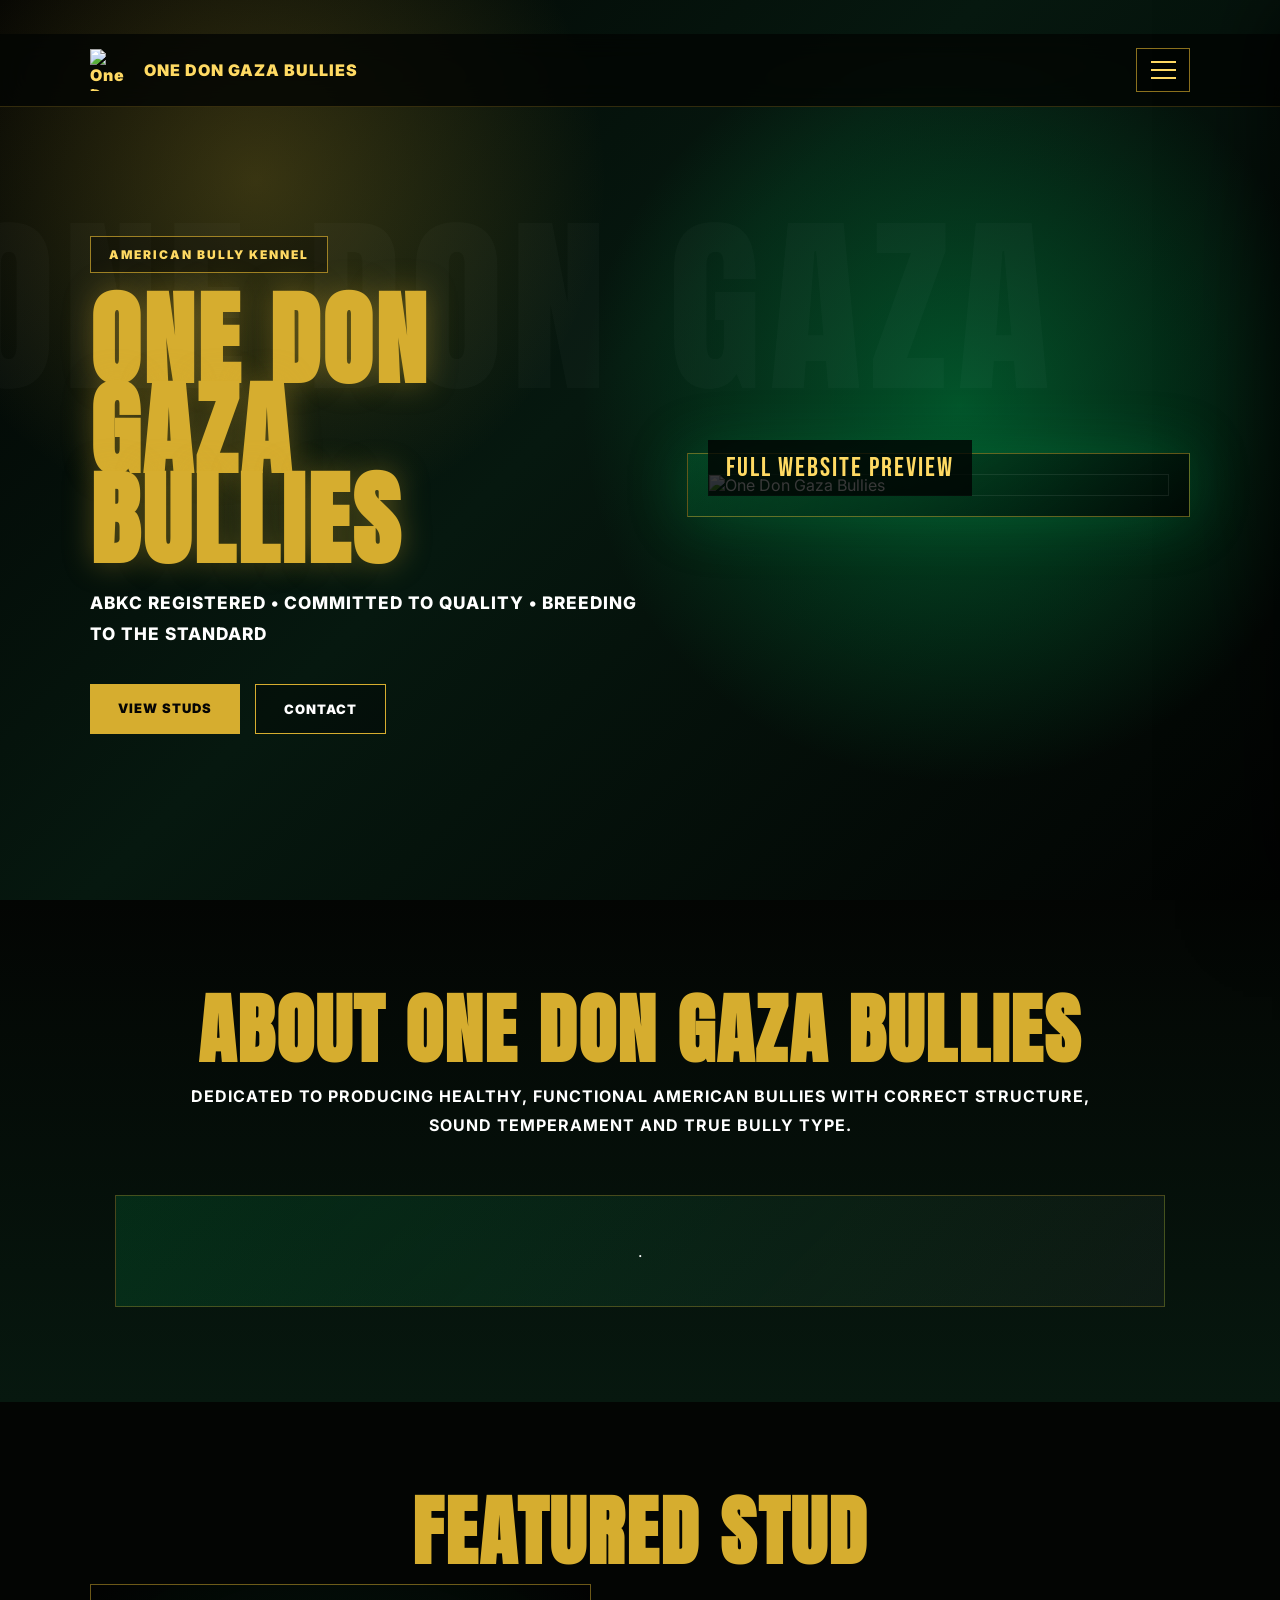
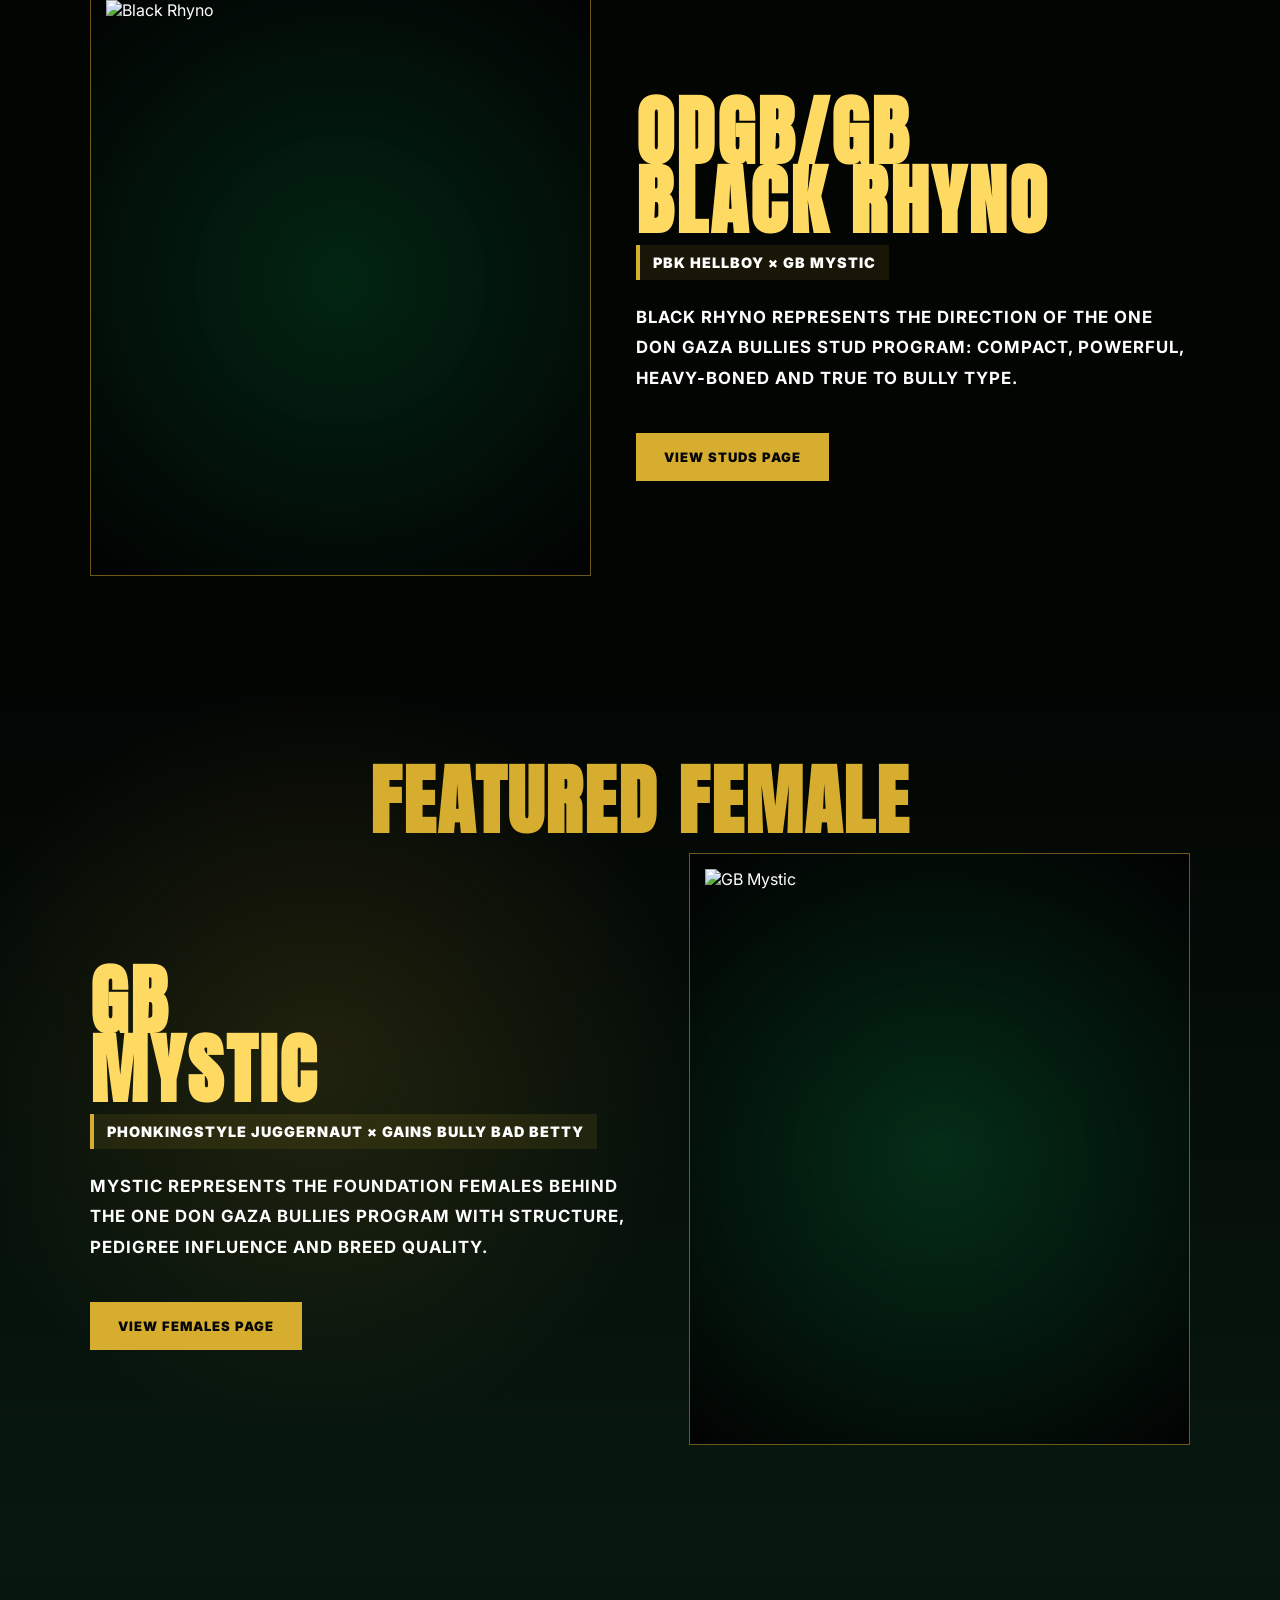
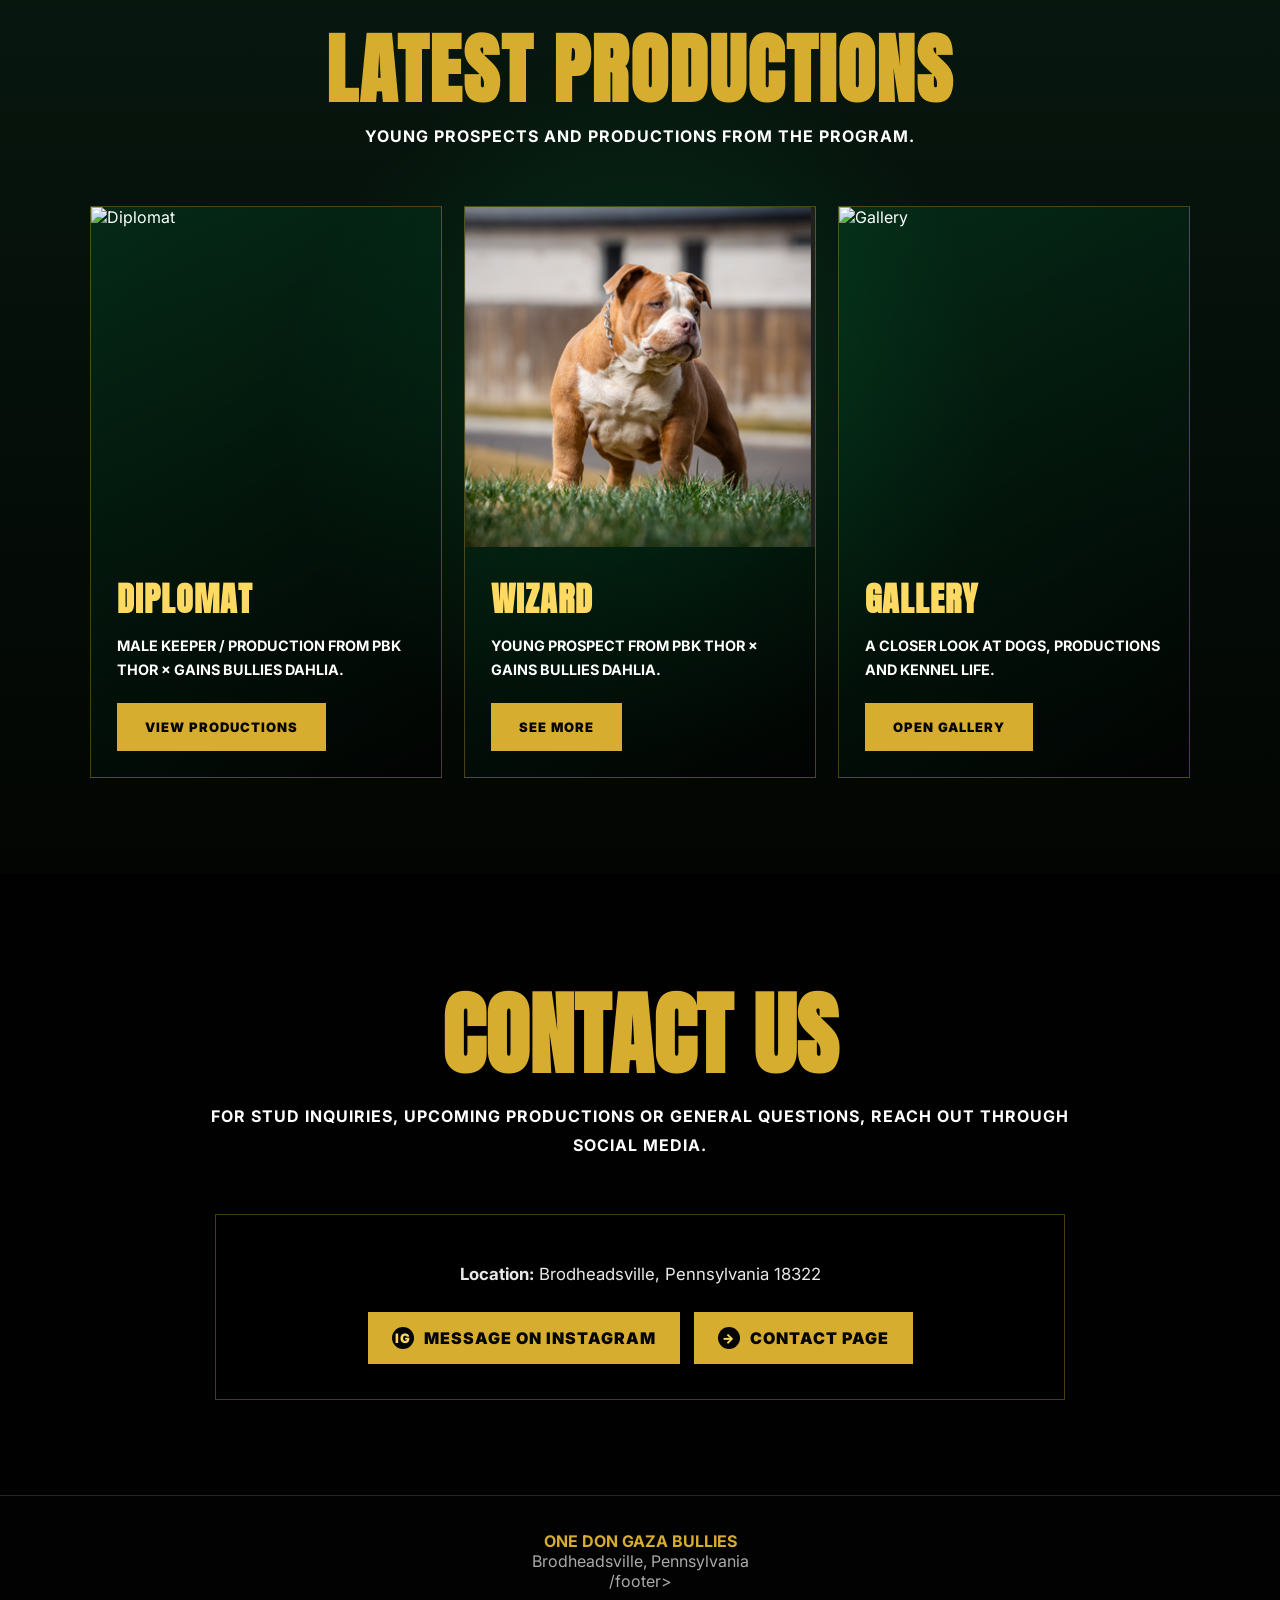
==== commit 72f4e7f9: "Update index.html" ====
--- a/index.html
+++ b/index.html
@@ -13,8 +13,13 @@
 <link href="https://fonts.googleapis.com/css2?family=Bebas+Neue&family=Anton&family=Inter:wght@300;400;600;800;900&display=swap" rel="stylesheet">
 <link rel="stylesheet" href="style.css">
 </head>
+<script>
+if ("serviceWorker" in navigator) {
+  navigator.serviceWorker.register("service-worker.js");
+}
+</script> 
 <body>
-<div class="demo">DEMO WEBSITE CONCEPT — CREATED FOR ONE DON GAZA BULLIES</div>
+
 
 <nav class="nav">
   <a class="nav-brand" href="index.html">
@@ -43,12 +48,12 @@
   <div class="hero-text"><div class="badge">AMERICAN BULLY KENNEL</div><h1>ONE DON GAZA<br>BULLIES</h1><p>ABKC REGISTERED • COMMITTED TO QUALITY • BREEDING TO THE STANDARD</p><div class="cta"><a class="btn gold" href="studs.html">View Studs</a><a class="btn outline" href="contact.html">Contact</a></div></div>
   <div class="hero-art"><div class="hero-card"><img src="assets/hero/hero.png" alt="One Don Gaza Bullies"><span>FULL WEBSITE PREVIEW</span></div></div>
 </header>
-<section class="about"><h2 class="title">ABOUT ONE DON GAZA BULLIES</h2><p class="sub">Dedicated to producing healthy, functional American Bullies with correct structure, sound temperament and true bully type.</p><div class="about-box"><div class="demo-note">⚠ THIS IS ONLY A DEMO WEBSITE DESIGN. PHOTOS, TEXT AND DETAILS CAN BE CHANGED.</div></div></section>
+<section class="about"><h2 class="title">ABOUT ONE DON GAZA BULLIES</h2><p class="sub">Dedicated to producing healthy, functional American Bullies with correct structure, sound temperament and true bully type.</p><div class="about-box">.</div></div></section>
 <section class="dog-section"><h2 class="title">FEATURED STUD</h2><div class="dog-list"><div class="dog-card"><div class="dog-img" onclick="openLightbox('black_rhyno',0)"><img src="assets/studs/black_rhyno1.png" alt="Black Rhyno"></div><div class="dog-info"><h3>ODGB/GB<br>BLACK RHYNO</h3><div class="lineage">PBK Hellboy × GB Mystic</div><p>Black Rhyno represents the direction of the One Don Gaza Bullies stud program: compact, powerful, heavy-boned and true to bully type.</p><br><br><a class="btn gold" href="studs.html">View Studs Page</a></div></div></div></section>
 <section class="dog-section alt"><h2 class="title">FEATURED FEMALE</h2><div class="dog-list"><div class="dog-card reverse"><div class="dog-img" onclick="openLightbox('mystic',0)"><img src="assets/females/mystic_01.png" alt="GB Mystic"></div><div class="dog-info"><h3>GB<br>MYSTIC</h3><div class="lineage">Phonkingstyle Juggernaut × Gains Bully Bad Betty</div><p>Mystic represents the foundation females behind the One Don Gaza Bullies program with structure, pedigree influence and breed quality.</p><br><br><a class="btn gold" href="females.html">View Females Page</a></div></div></div></section>
 <section class="productions"><h2 class="title">LATEST PRODUCTIONS</h2><p class="sub">Young prospects and productions from the program.</p><div class="cards"><div class="card"><img src="assets/productions/diplomat.png" alt="Diplomat"><div class="card-content"><h3>DIPLOMAT</h3><p>Male keeper / production from PBK Thor × Gains Bullies Dahlia.</p><br><a class="btn gold" href="productions.html">View Productions</a></div></div><div class="card"><img src="assets/productions/wizard.png" alt="Wizard"><div class="card-content"><h3>WIZARD</h3><p>Young prospect from PBK Thor × Gains Bullies Dahlia.</p><br><a class="btn gold" href="productions.html">See More</a></div></div><div class="card"><img src="assets/gallery/gallery_01.png" alt="Gallery"><div class="card-content"><h3>GALLERY</h3><p>A closer look at dogs, productions and kennel life.</p><br><a class="btn gold" href="gallery.html">Open Gallery</a></div></div></div></section>
 <section class="contact"><h2>CONTACT US</h2><p class="sub">For stud inquiries, upcoming productions or general questions, reach out through social media.</p><div class="contact-box"><div class="contact-row"><strong>Location:</strong> Brodheadsville, Pennsylvania 18322</div><div class="socials"><a class="social-btn" href="https://www.instagram.com/one_dongazabullies/" target="_blank"><span class="icon">IG</span> Message On Instagram</a><a class="social-btn" href="contact.html"><span class="icon">→</span> Contact Page</a></div></div></section>
-<footer><strong>ONE DON GAZA BULLIES</strong><br>Brodheadsville, Pennsylvania<br>Demo Website Concept</footer>
+<footer><strong>ONE DON GAZA BULLIES</strong><br>Brodheadsville, Pennsylvania<br>/footer>
 <div class="lightbox" id="lightbox"><button class="close" onclick="closeLightbox()">×</button><button class="arrow left" onclick="prevImage()">‹</button><img id="lightboxImg" src="" alt=""><button class="arrow right" onclick="nextImage()">›</button></div>
 <script src="script.js"></script>
 </body></html>
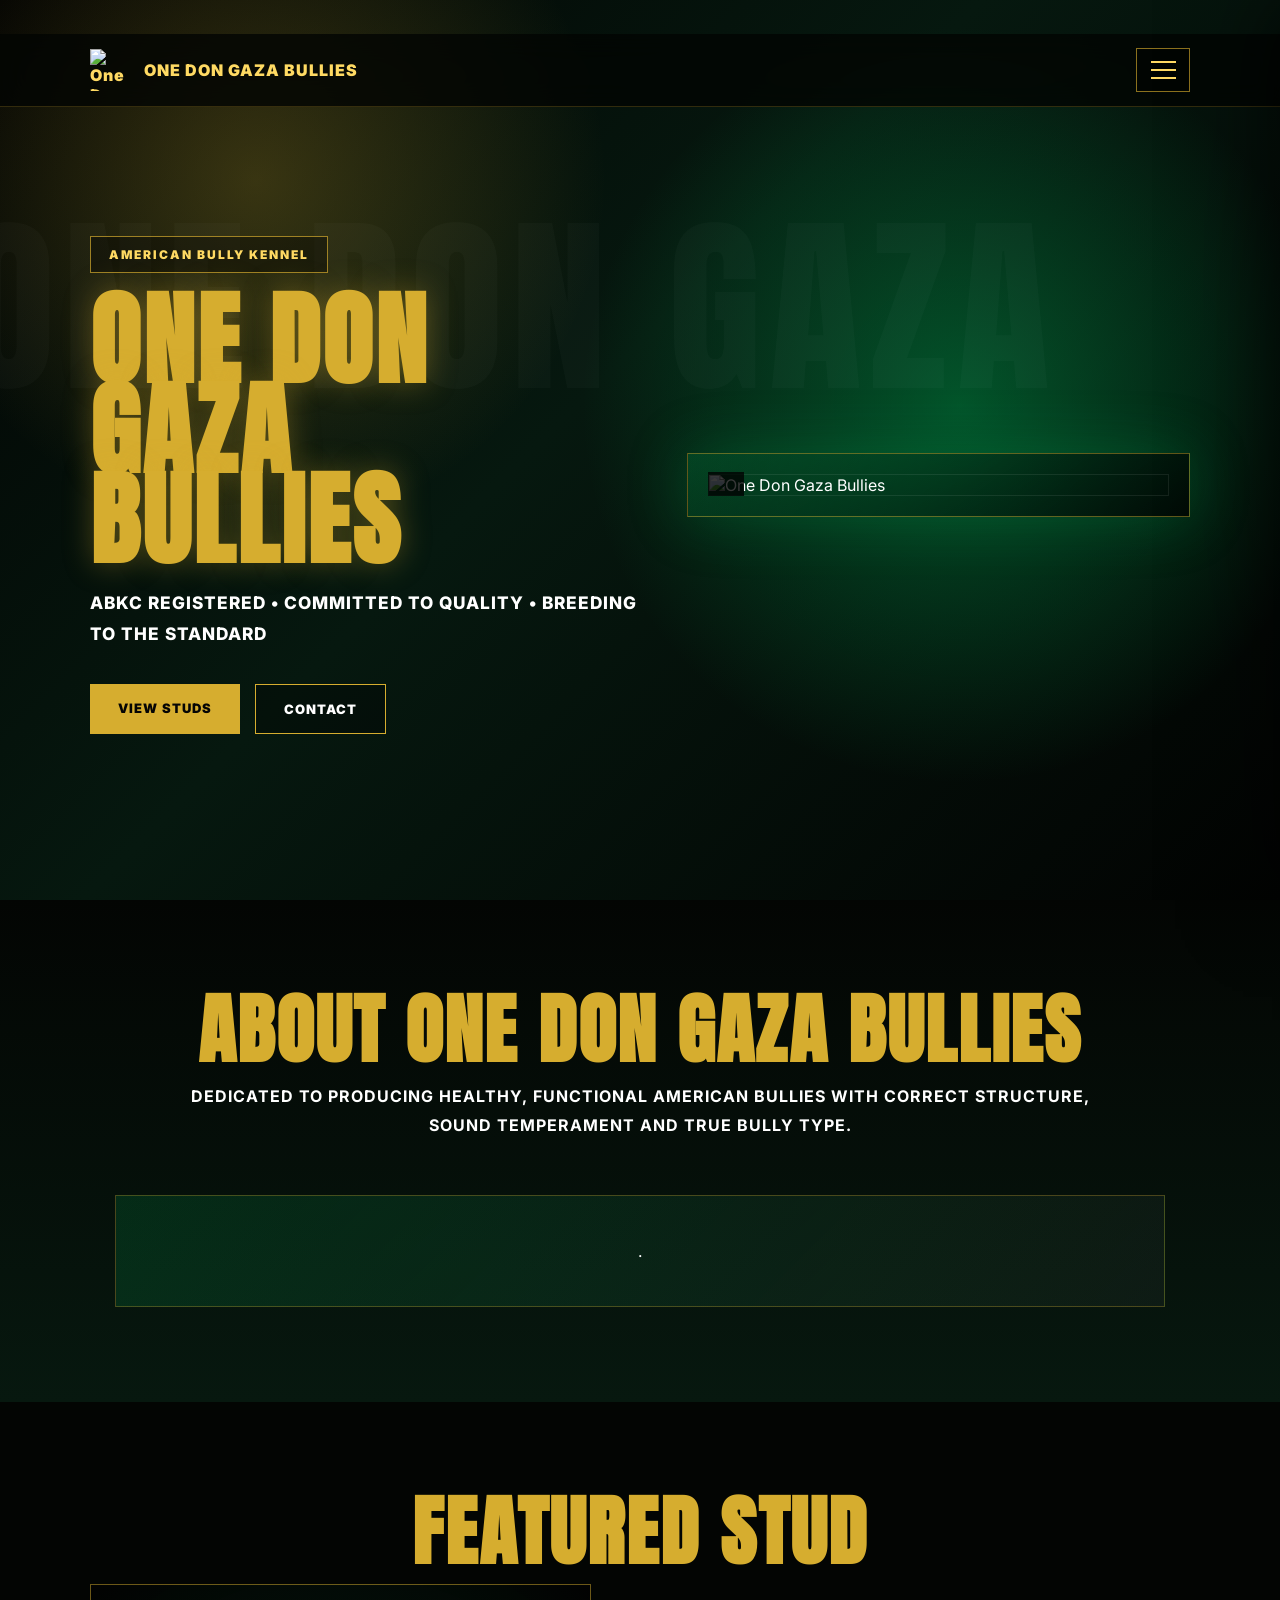
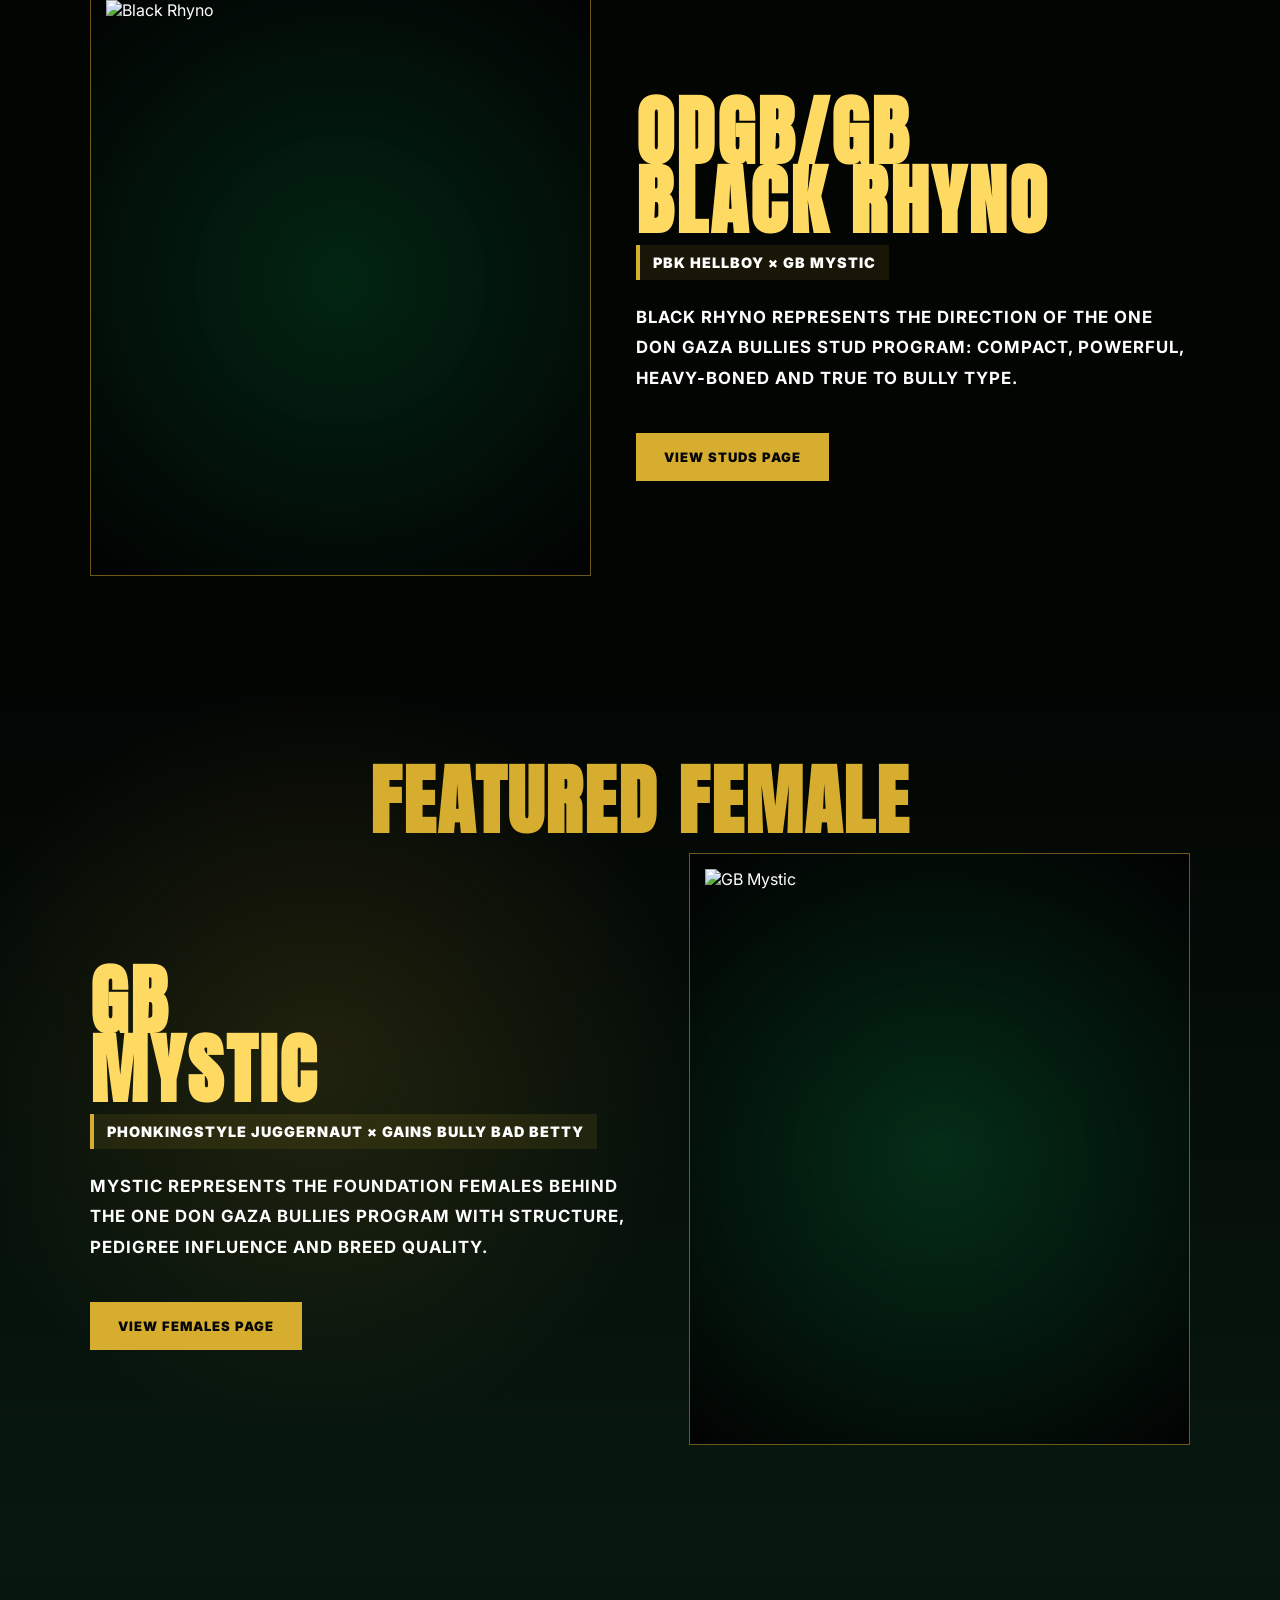
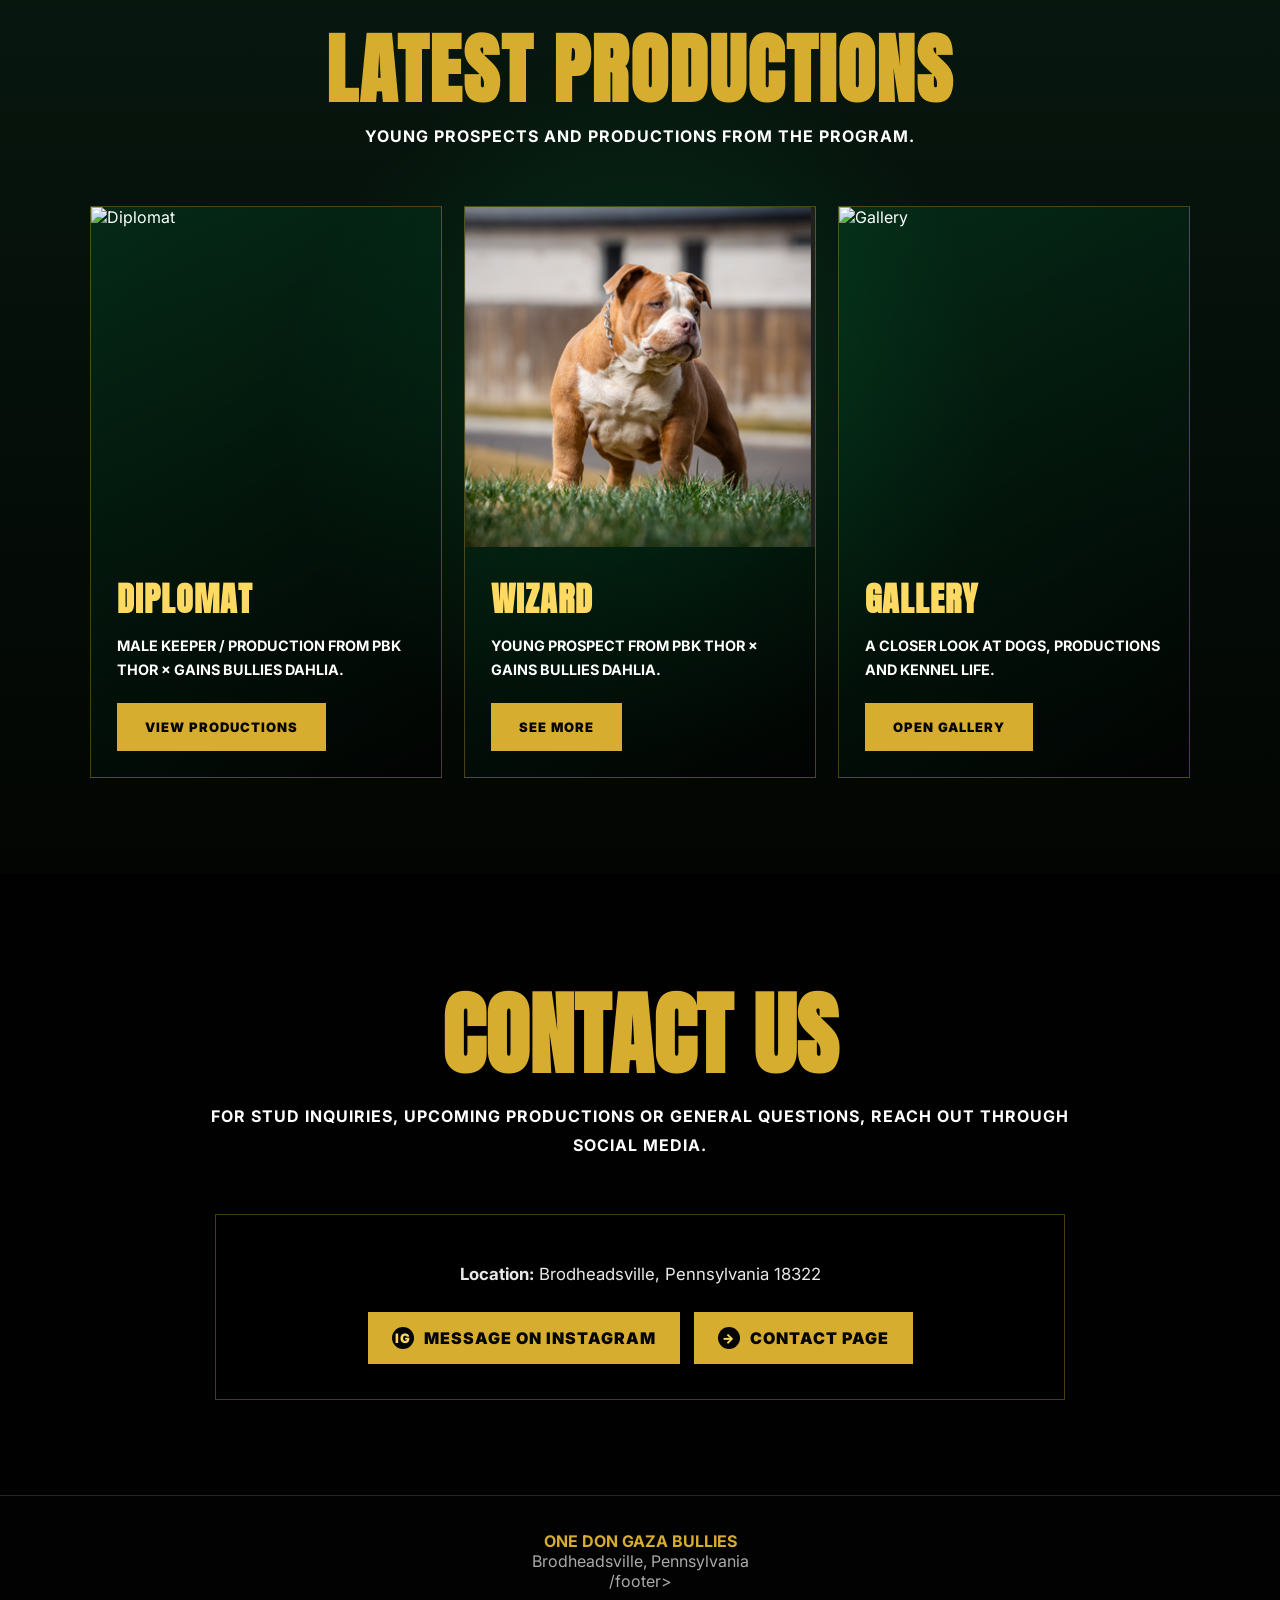
==== commit c3d64d6c: "Update index.html" ====
--- a/index.html
+++ b/index.html
@@ -46,7 +46,7 @@
 </aside>
 <header class="hero">
   <div class="hero-text"><div class="badge">AMERICAN BULLY KENNEL</div><h1>ONE DON GAZA<br>BULLIES</h1><p>ABKC REGISTERED • COMMITTED TO QUALITY • BREEDING TO THE STANDARD</p><div class="cta"><a class="btn gold" href="studs.html">View Studs</a><a class="btn outline" href="contact.html">Contact</a></div></div>
-  <div class="hero-art"><div class="hero-card"><img src="assets/hero/hero.png" alt="One Don Gaza Bullies"><span>FULL WEBSITE PREVIEW</span></div></div>
+  <div class="hero-art"><div class="hero-card"><img src="assets/hero/hero.png" alt="One Don Gaza Bullies"><span></span></div></div>
 </header>
 <section class="about"><h2 class="title">ABOUT ONE DON GAZA BULLIES</h2><p class="sub">Dedicated to producing healthy, functional American Bullies with correct structure, sound temperament and true bully type.</p><div class="about-box">.</div></div></section>
 <section class="dog-section"><h2 class="title">FEATURED STUD</h2><div class="dog-list"><div class="dog-card"><div class="dog-img" onclick="openLightbox('black_rhyno',0)"><img src="assets/studs/black_rhyno1.png" alt="Black Rhyno"></div><div class="dog-info"><h3>ODGB/GB<br>BLACK RHYNO</h3><div class="lineage">PBK Hellboy × GB Mystic</div><p>Black Rhyno represents the direction of the One Don Gaza Bullies stud program: compact, powerful, heavy-boned and true to bully type.</p><br><br><a class="btn gold" href="studs.html">View Studs Page</a></div></div></div></section>
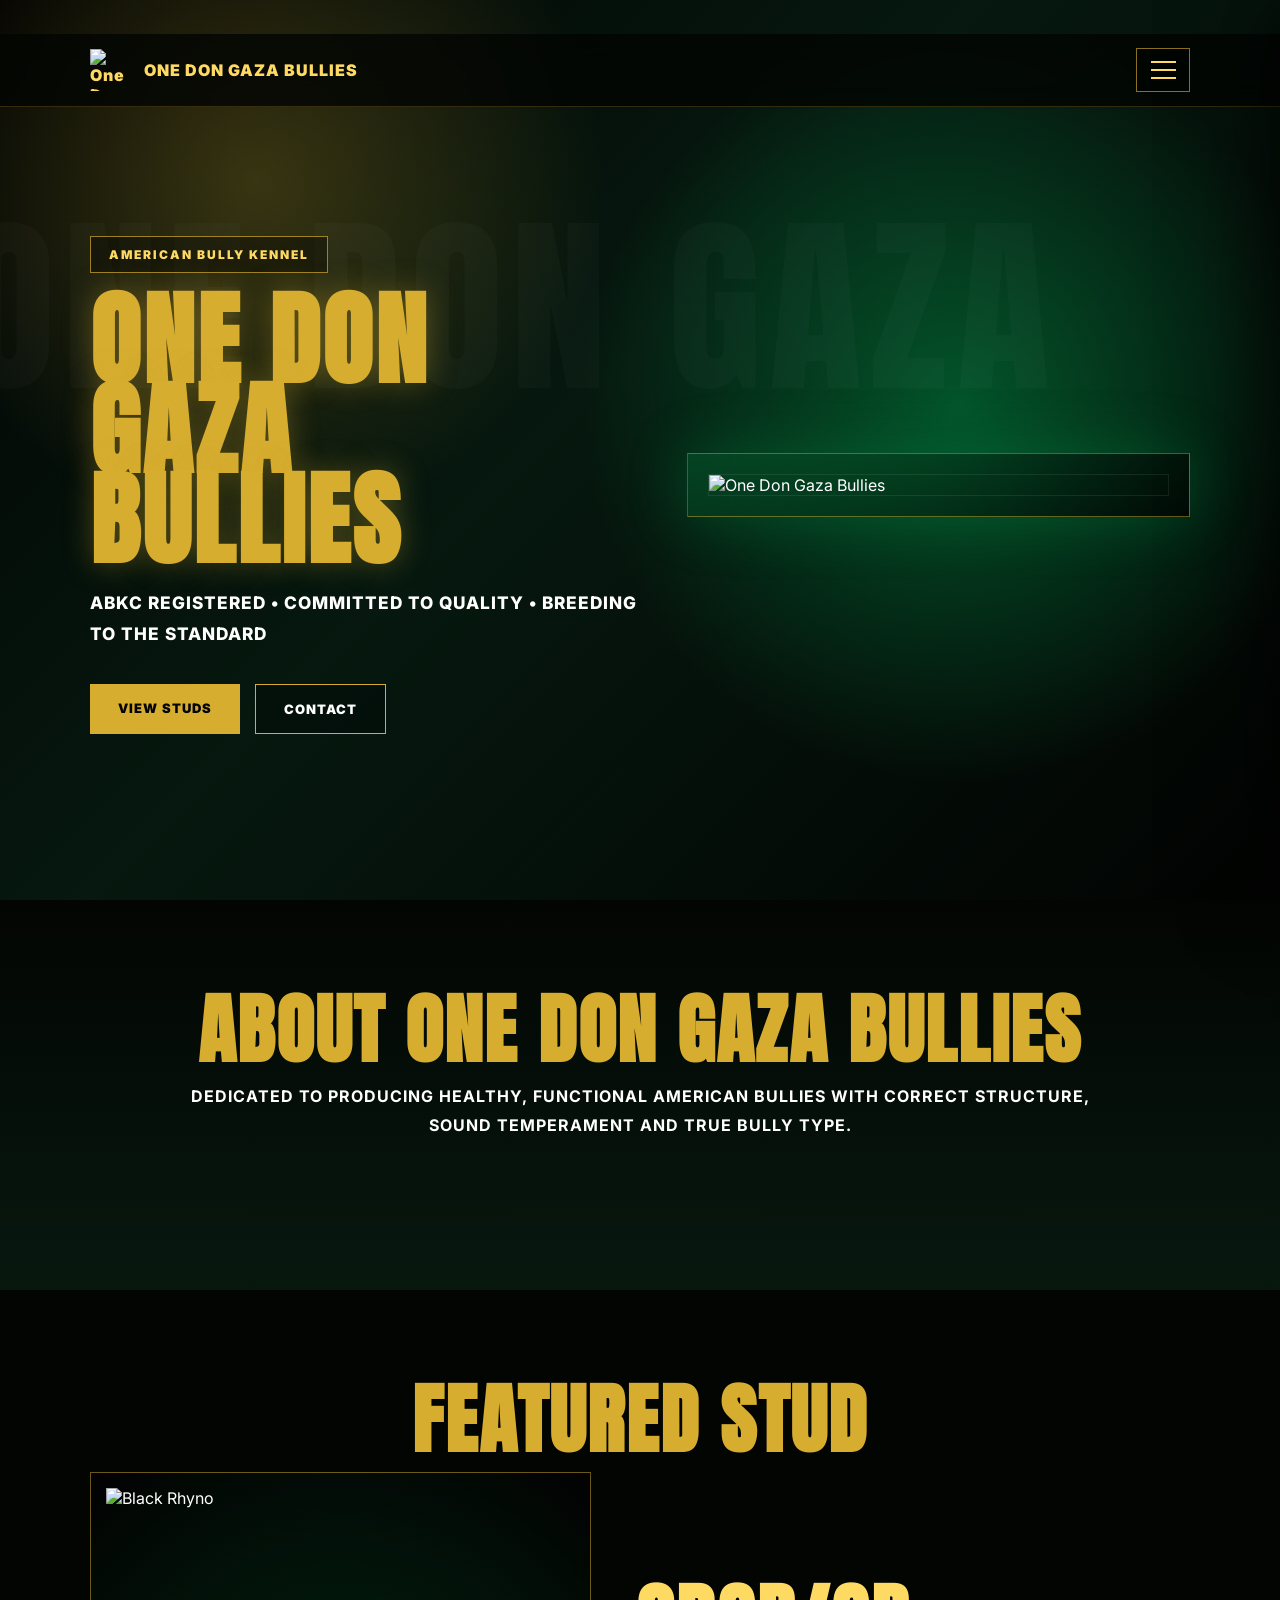
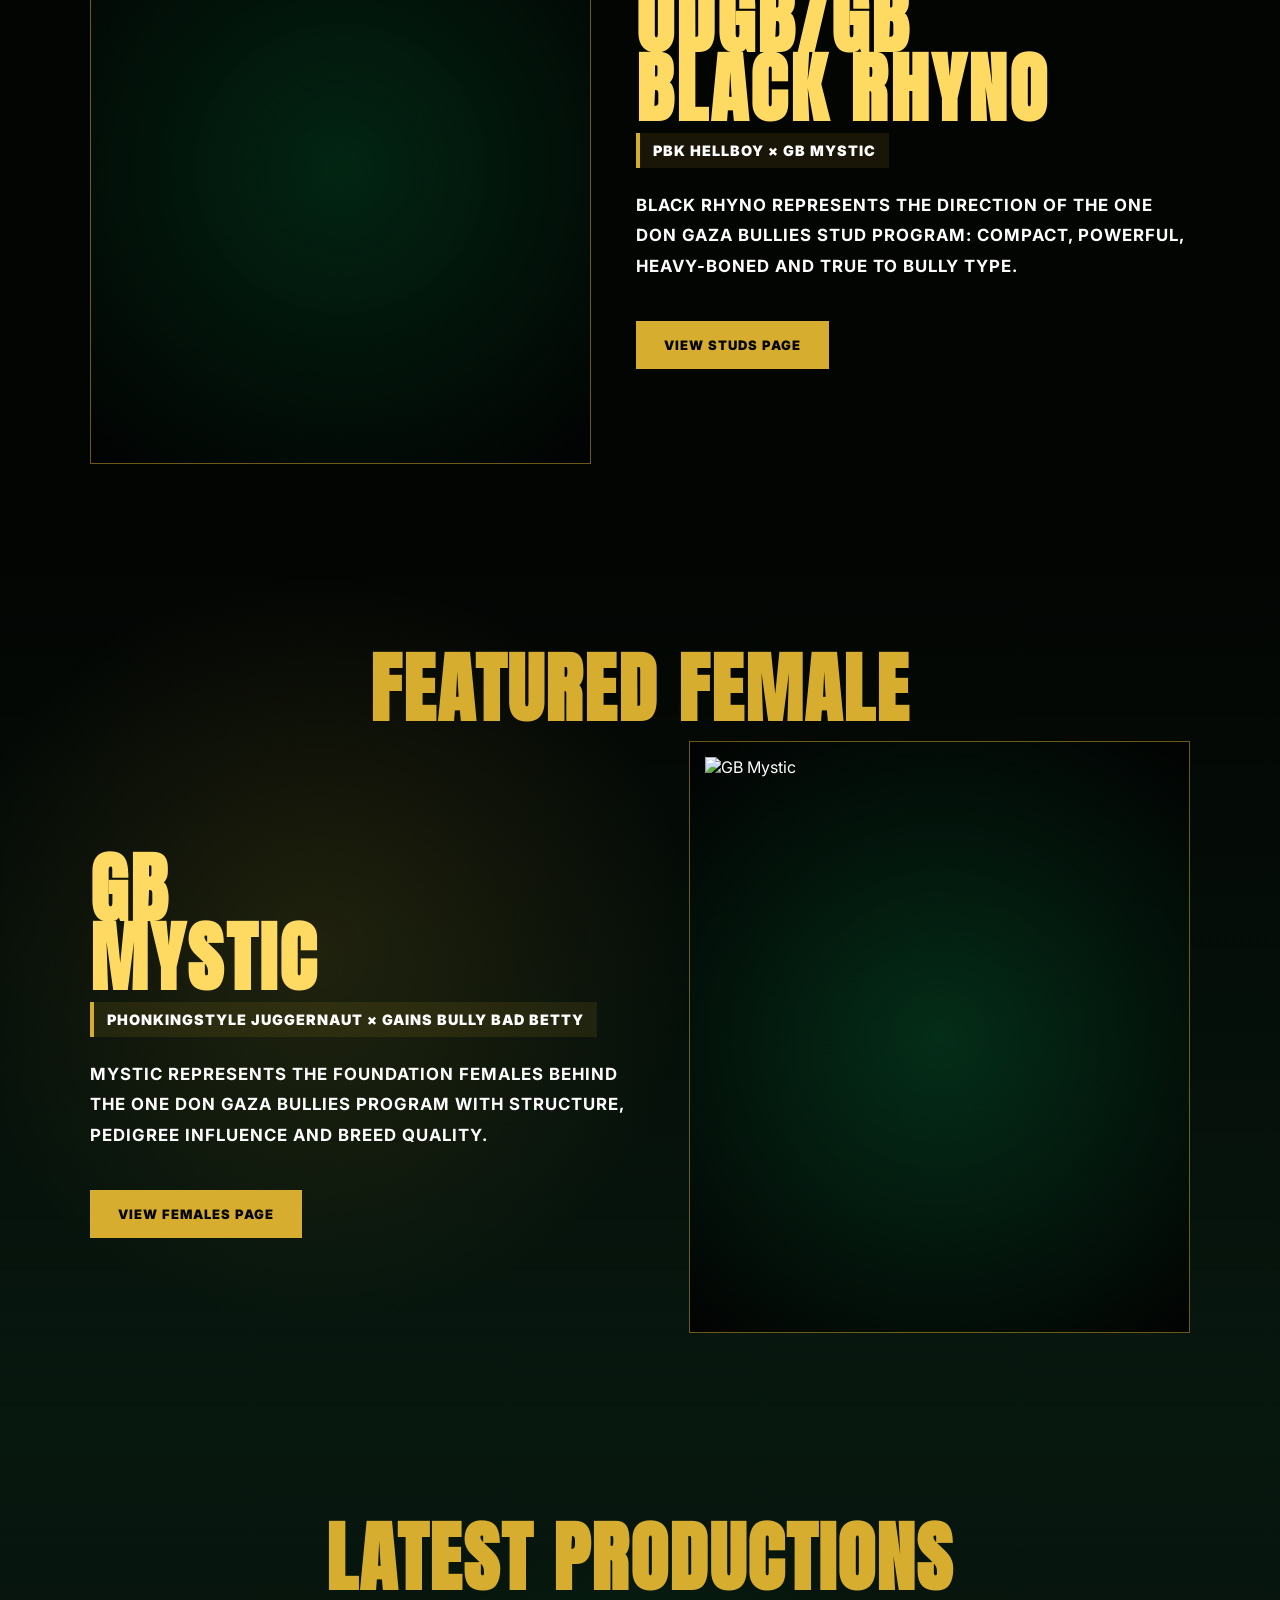
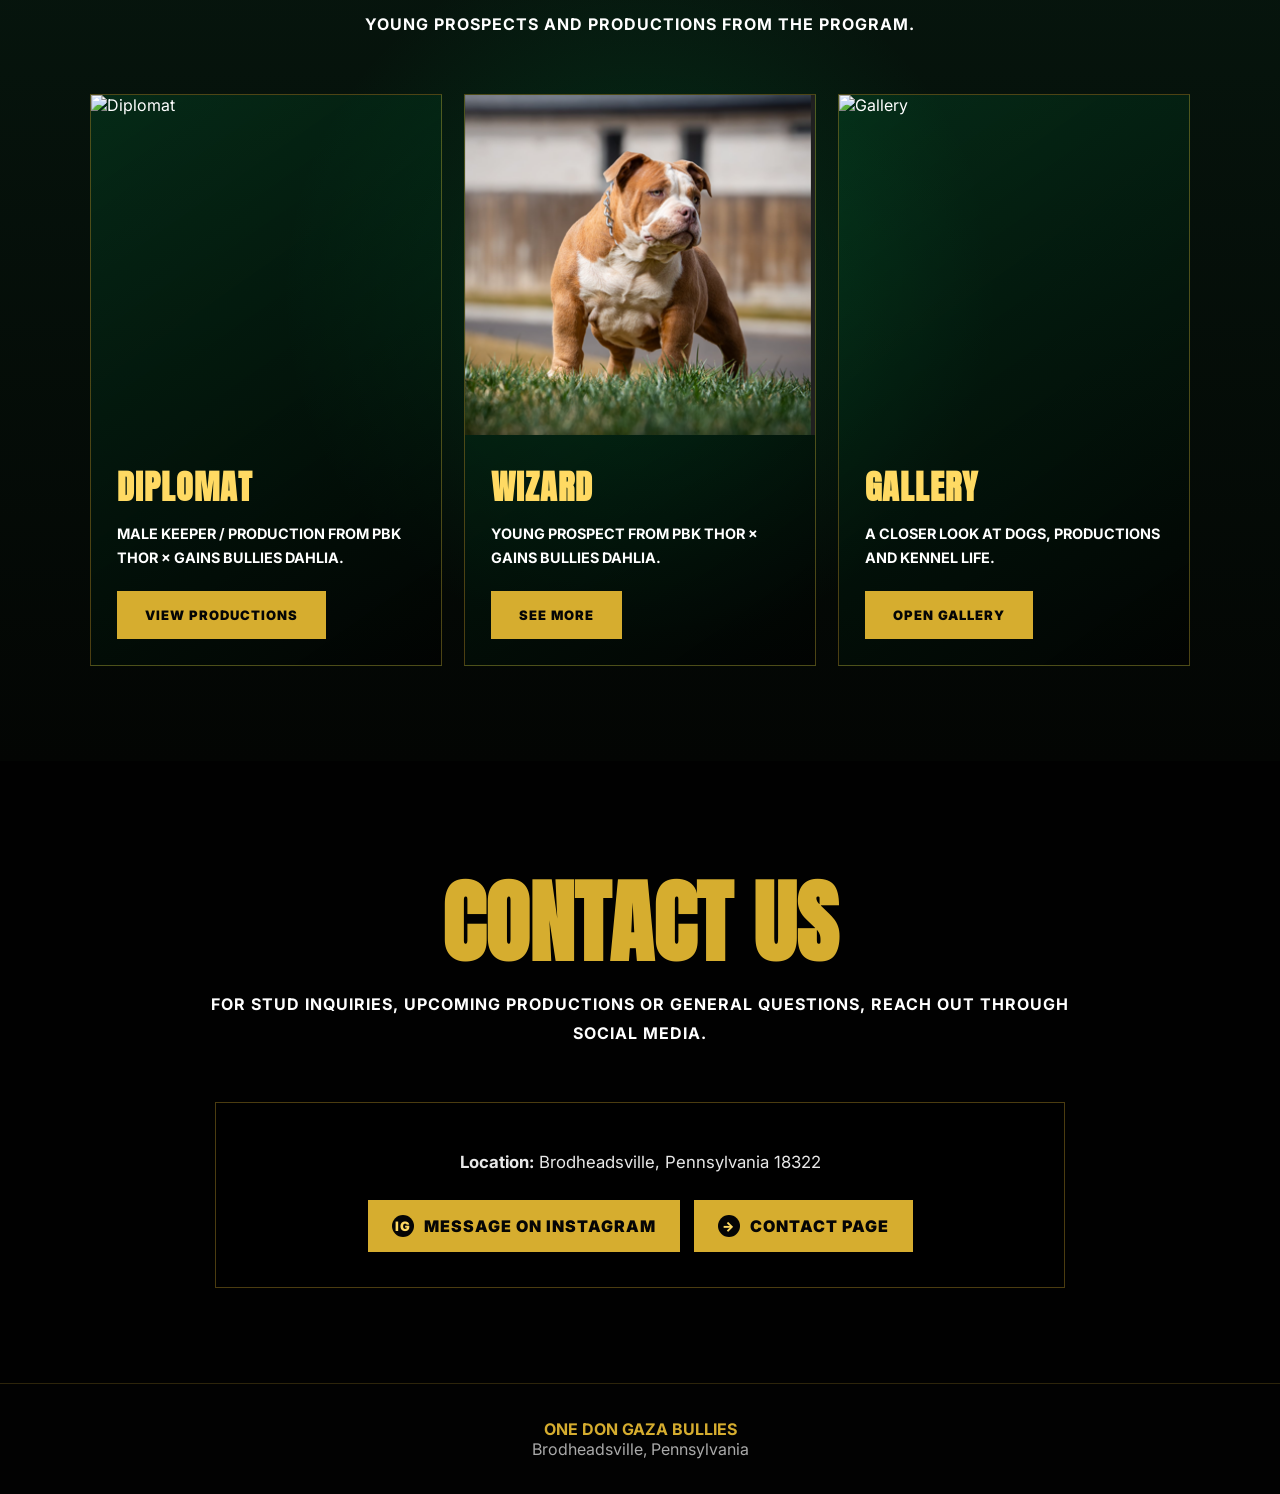
==== commit 8282e439: "Update index.html" ====
--- a/index.html
+++ b/index.html
@@ -4,8 +4,8 @@
 <meta charset="UTF-8" />
 <meta name="viewport" content="width=device-width, initial-scale=1.0" />
 <title>ONE DON GAZA BULLIES | Home</title>
- <link rel="icon" type="image/png" href="assets/hero/logo.png">
- <link rel="manifest" href="manifest.json">
+<link rel="icon" type="image/png" href="assets/hero/logo.png">
+<link rel="manifest" href="manifest.json">
 <meta name="theme-color" content="#d6ad2f">
 <meta name="apple-mobile-web-app-capable" content="yes">
 <meta name="apple-mobile-web-app-title" content="ODG Bullies">
@@ -13,13 +13,8 @@
 <link href="https://fonts.googleapis.com/css2?family=Bebas+Neue&family=Anton&family=Inter:wght@300;400;600;800;900&display=swap" rel="stylesheet">
 <link rel="stylesheet" href="style.css">
 </head>
-<script>
-if ("serviceWorker" in navigator) {
-  navigator.serviceWorker.register("service-worker.js");
-}
-</script> 
+
 <body>
-
 
 <nav class="nav">
   <a class="nav-brand" href="index.html">
@@ -28,7 +23,9 @@
   </a>
 
   <button class="menu-toggle" onclick="toggleMenu()" aria-label="Open menu">
-    <span></span><span></span><span></span>
+    <span></span>
+    <span></span>
+    <span></span>
   </button>
 </nav>
 
@@ -44,16 +41,132 @@
   <a href="gallery.html" onclick="closeMenu()">Gallery</a>
   <a href="contact.html" onclick="closeMenu()">Contact</a>
 </aside>
+
 <header class="hero">
-  <div class="hero-text"><div class="badge">AMERICAN BULLY KENNEL</div><h1>ONE DON GAZA<br>BULLIES</h1><p>ABKC REGISTERED • COMMITTED TO QUALITY • BREEDING TO THE STANDARD</p><div class="cta"><a class="btn gold" href="studs.html">View Studs</a><a class="btn outline" href="contact.html">Contact</a></div></div>
-  <div class="hero-art"><div class="hero-card"><img src="assets/hero/hero.png" alt="One Don Gaza Bullies"><span></span></div></div>
+  <div class="hero-text">
+    <div class="badge">AMERICAN BULLY KENNEL</div>
+    <h1>ONE DON GAZA<br>BULLIES</h1>
+    <p>ABKC REGISTERED • COMMITTED TO QUALITY • BREEDING TO THE STANDARD</p>
+    <div class="cta">
+      <a class="btn gold" href="studs.html">View Studs</a>
+      <a class="btn outline" href="contact.html">Contact</a>
+    </div>
+  </div>
+
+  <div class="hero-art">
+    <div class="hero-card">
+      <img src="assets/hero/hero.png" alt="One Don Gaza Bullies">
+    </div>
+  </div>
 </header>
-<section class="about"><h2 class="title">ABOUT ONE DON GAZA BULLIES</h2><p class="sub">Dedicated to producing healthy, functional American Bullies with correct structure, sound temperament and true bully type.</p><div class="about-box">.</div></div></section>
-<section class="dog-section"><h2 class="title">FEATURED STUD</h2><div class="dog-list"><div class="dog-card"><div class="dog-img" onclick="openLightbox('black_rhyno',0)"><img src="assets/studs/black_rhyno1.png" alt="Black Rhyno"></div><div class="dog-info"><h3>ODGB/GB<br>BLACK RHYNO</h3><div class="lineage">PBK Hellboy × GB Mystic</div><p>Black Rhyno represents the direction of the One Don Gaza Bullies stud program: compact, powerful, heavy-boned and true to bully type.</p><br><br><a class="btn gold" href="studs.html">View Studs Page</a></div></div></div></section>
-<section class="dog-section alt"><h2 class="title">FEATURED FEMALE</h2><div class="dog-list"><div class="dog-card reverse"><div class="dog-img" onclick="openLightbox('mystic',0)"><img src="assets/females/mystic_01.png" alt="GB Mystic"></div><div class="dog-info"><h3>GB<br>MYSTIC</h3><div class="lineage">Phonkingstyle Juggernaut × Gains Bully Bad Betty</div><p>Mystic represents the foundation females behind the One Don Gaza Bullies program with structure, pedigree influence and breed quality.</p><br><br><a class="btn gold" href="females.html">View Females Page</a></div></div></div></section>
-<section class="productions"><h2 class="title">LATEST PRODUCTIONS</h2><p class="sub">Young prospects and productions from the program.</p><div class="cards"><div class="card"><img src="assets/productions/diplomat.png" alt="Diplomat"><div class="card-content"><h3>DIPLOMAT</h3><p>Male keeper / production from PBK Thor × Gains Bullies Dahlia.</p><br><a class="btn gold" href="productions.html">View Productions</a></div></div><div class="card"><img src="assets/productions/wizard.png" alt="Wizard"><div class="card-content"><h3>WIZARD</h3><p>Young prospect from PBK Thor × Gains Bullies Dahlia.</p><br><a class="btn gold" href="productions.html">See More</a></div></div><div class="card"><img src="assets/gallery/gallery_01.png" alt="Gallery"><div class="card-content"><h3>GALLERY</h3><p>A closer look at dogs, productions and kennel life.</p><br><a class="btn gold" href="gallery.html">Open Gallery</a></div></div></div></section>
-<section class="contact"><h2>CONTACT US</h2><p class="sub">For stud inquiries, upcoming productions or general questions, reach out through social media.</p><div class="contact-box"><div class="contact-row"><strong>Location:</strong> Brodheadsville, Pennsylvania 18322</div><div class="socials"><a class="social-btn" href="https://www.instagram.com/one_dongazabullies/" target="_blank"><span class="icon">IG</span> Message On Instagram</a><a class="social-btn" href="contact.html"><span class="icon">→</span> Contact Page</a></div></div></section>
-<footer><strong>ONE DON GAZA BULLIES</strong><br>Brodheadsville, Pennsylvania<br>/footer>
-<div class="lightbox" id="lightbox"><button class="close" onclick="closeLightbox()">×</button><button class="arrow left" onclick="prevImage()">‹</button><img id="lightboxImg" src="" alt=""><button class="arrow right" onclick="nextImage()">›</button></div>
+
+<section class="about">
+  <h2 class="title">ABOUT ONE DON GAZA BULLIES</h2>
+  <p class="sub">Dedicated to producing healthy, functional American Bullies with correct structure, sound temperament and true bully type.</p>
+</section>
+
+<section class="dog-section">
+  <h2 class="title">FEATURED STUD</h2>
+  <div class="dog-list">
+    <div class="dog-card">
+      <div class="dog-img" onclick="openLightbox('black_rhyno',0)">
+        <img src="assets/studs/black_rhyno1.png" alt="Black Rhyno">
+      </div>
+      <div class="dog-info">
+        <h3>ODGB/GB<br>BLACK RHYNO</h3>
+        <div class="lineage">PBK Hellboy × GB Mystic</div>
+        <p>Black Rhyno represents the direction of the One Don Gaza Bullies stud program: compact, powerful, heavy-boned and true to bully type.</p>
+        <br><br>
+        <a class="btn gold" href="studs.html">View Studs Page</a>
+      </div>
+    </div>
+  </div>
+</section>
+
+<section class="dog-section alt">
+  <h2 class="title">FEATURED FEMALE</h2>
+  <div class="dog-list">
+    <div class="dog-card reverse">
+      <div class="dog-img" onclick="openLightbox('mystic',0)">
+        <img src="assets/females/mystic_01.png" alt="GB Mystic">
+      </div>
+      <div class="dog-info">
+        <h3>GB<br>MYSTIC</h3>
+        <div class="lineage">Phonkingstyle Juggernaut × Gains Bully Bad Betty</div>
+        <p>Mystic represents the foundation females behind the One Don Gaza Bullies program with structure, pedigree influence and breed quality.</p>
+        <br><br>
+        <a class="btn gold" href="females.html">View Females Page</a>
+      </div>
+    </div>
+  </div>
+</section>
+
+<section class="productions">
+  <h2 class="title">LATEST PRODUCTIONS</h2>
+  <p class="sub">Young prospects and productions from the program.</p>
+  <div class="cards">
+    <div class="card">
+      <img src="assets/productions/diplomat.png" alt="Diplomat">
+      <div class="card-content">
+        <h3>DIPLOMAT</h3>
+        <p>Male keeper / production from PBK Thor × Gains Bullies Dahlia.</p>
+        <br>
+        <a class="btn gold" href="productions.html">View Productions</a>
+      </div>
+    </div>
+
+    <div class="card">
+      <img src="assets/productions/wizard.png" alt="Wizard">
+      <div class="card-content">
+        <h3>WIZARD</h3>
+        <p>Young prospect from PBK Thor × Gains Bullies Dahlia.</p>
+        <br>
+        <a class="btn gold" href="productions.html">See More</a>
+      </div>
+    </div>
+
+    <div class="card">
+      <img src="assets/gallery/gallery_01.png" alt="Gallery">
+      <div class="card-content">
+        <h3>GALLERY</h3>
+        <p>A closer look at dogs, productions and kennel life.</p>
+        <br>
+        <a class="btn gold" href="gallery.html">Open Gallery</a>
+      </div>
+    </div>
+  </div>
+</section>
+
+<section class="contact">
+  <h2>CONTACT US</h2>
+  <p class="sub">For stud inquiries, upcoming productions or general questions, reach out through social media.</p>
+  <div class="contact-box">
+    <div class="contact-row"><strong>Location:</strong> Brodheadsville, Pennsylvania 18322</div>
+    <div class="socials">
+      <a class="social-btn" href="https://www.instagram.com/one_dongazabullies/" target="_blank"><span class="icon">IG</span> Message On Instagram</a>
+      <a class="social-btn" href="contact.html"><span class="icon">→</span> Contact Page</a>
+    </div>
+  </div>
+</section>
+
+<footer>
+  <strong>ONE DON GAZA BULLIES</strong><br>
+  Brodheadsville, Pennsylvania
+</footer>
+
+<div class="lightbox" id="lightbox">
+  <button class="close" onclick="closeLightbox()">×</button>
+  <button class="arrow left" onclick="prevImage()">‹</button>
+  <img id="lightboxImg" src="" alt="">
+  <button class="arrow right" onclick="nextImage()">›</button>
+</div>
+
+<script>
+if ("serviceWorker" in navigator) {
+  navigator.serviceWorker.register("service-worker.js");
+}
+</script>
 <script src="script.js"></script>
-</body></html>
+
+</body>
+</html>
